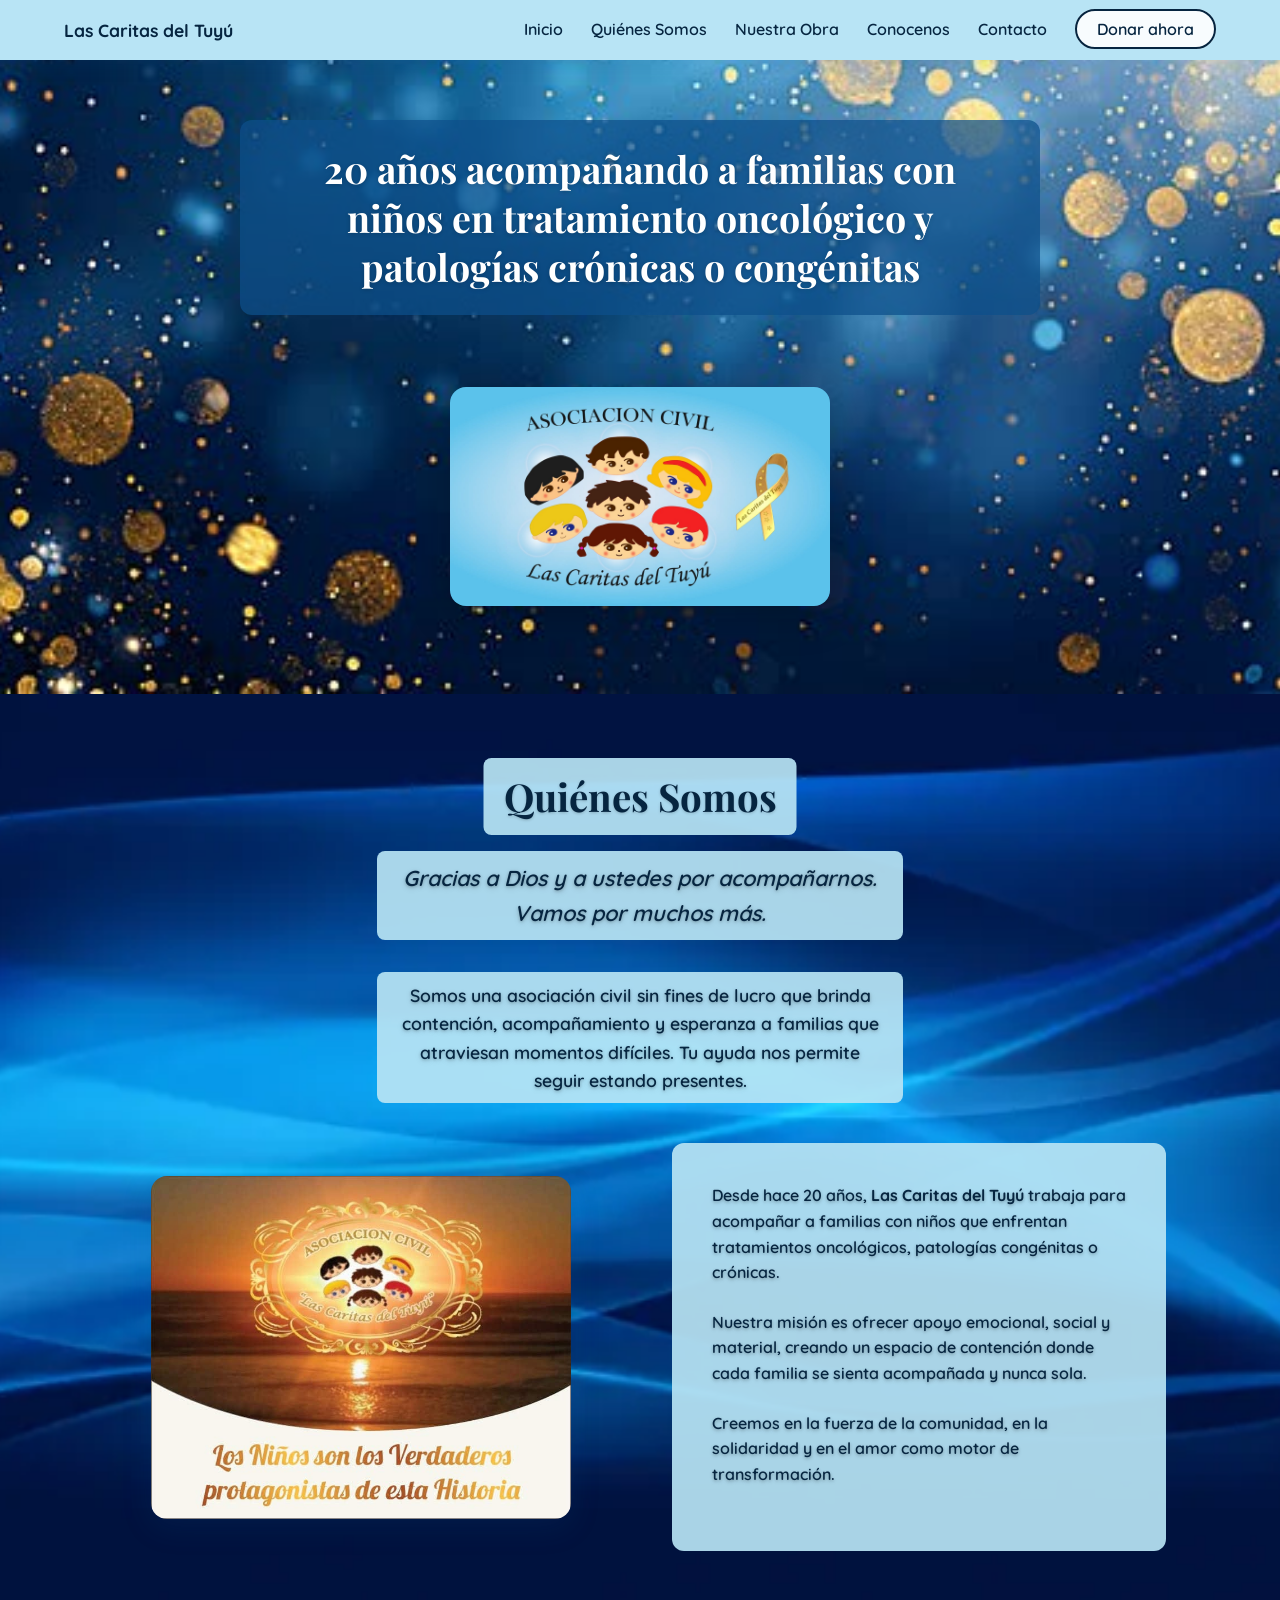
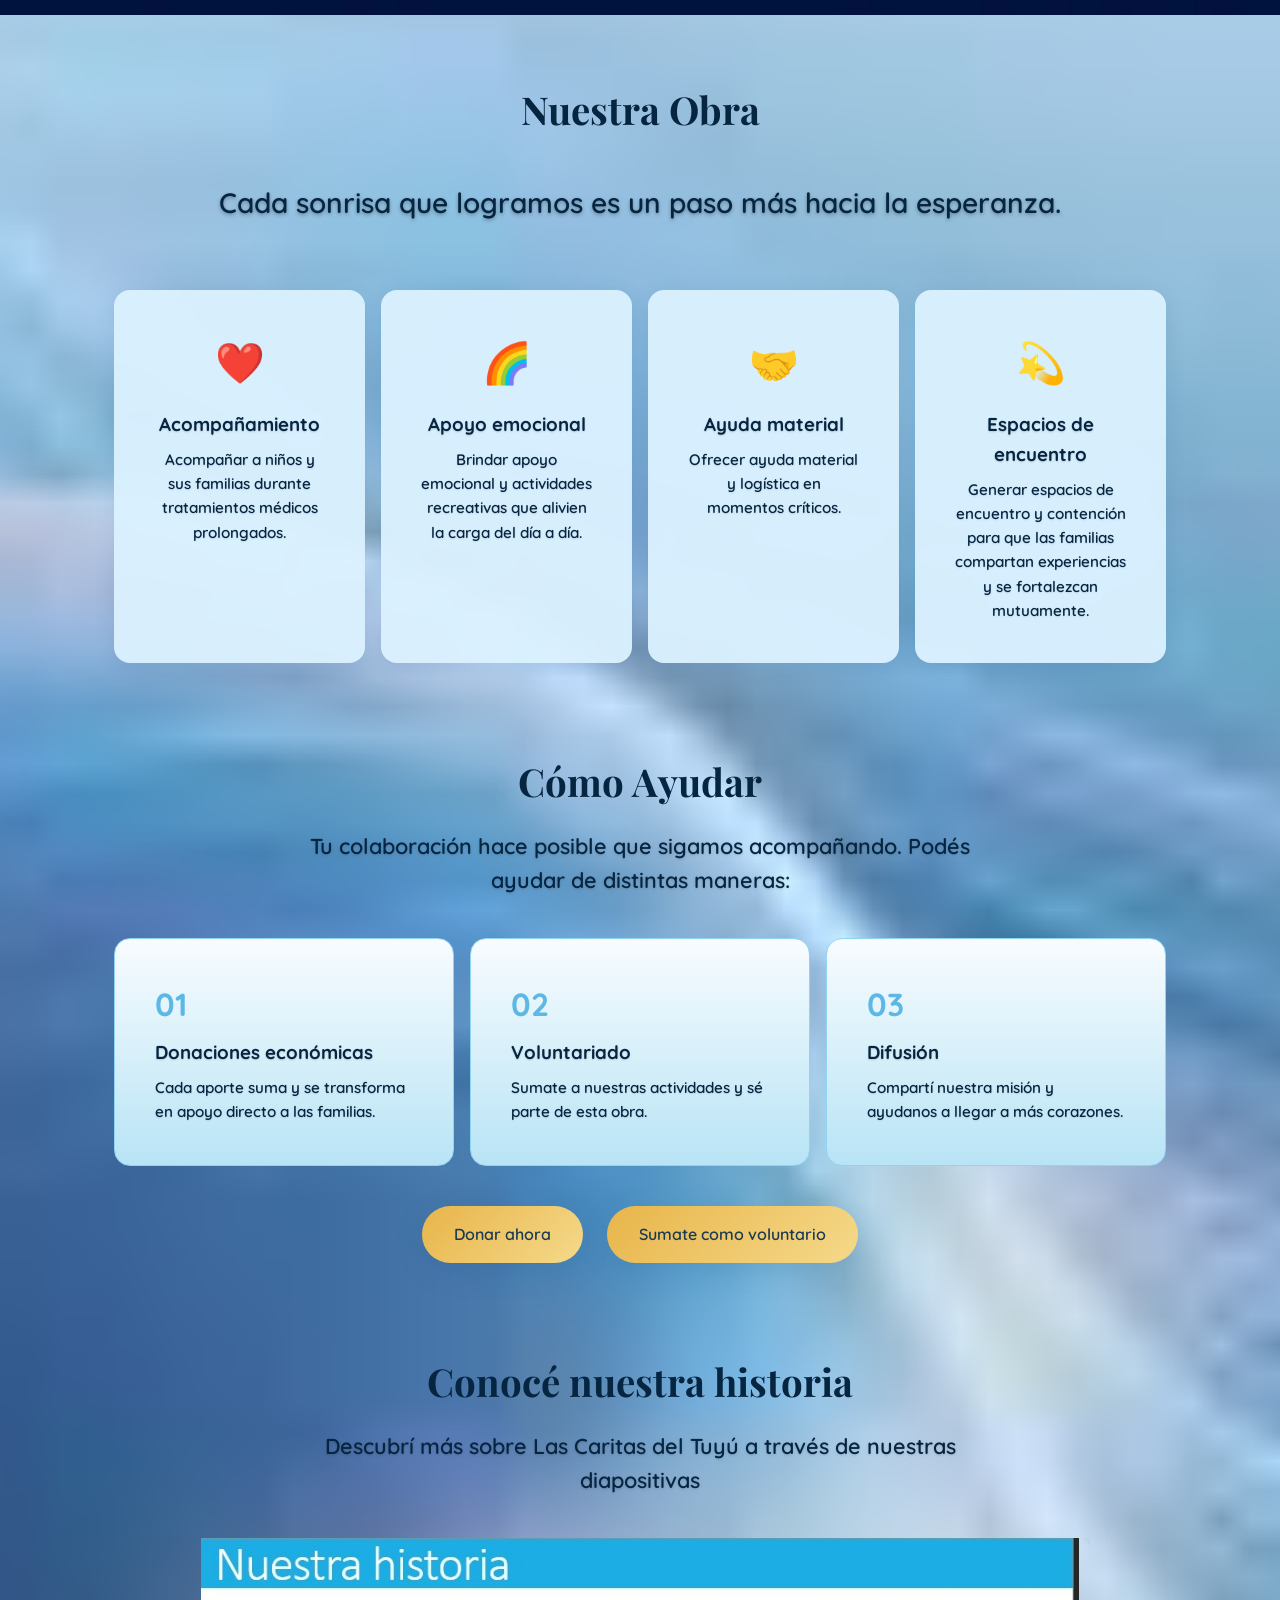
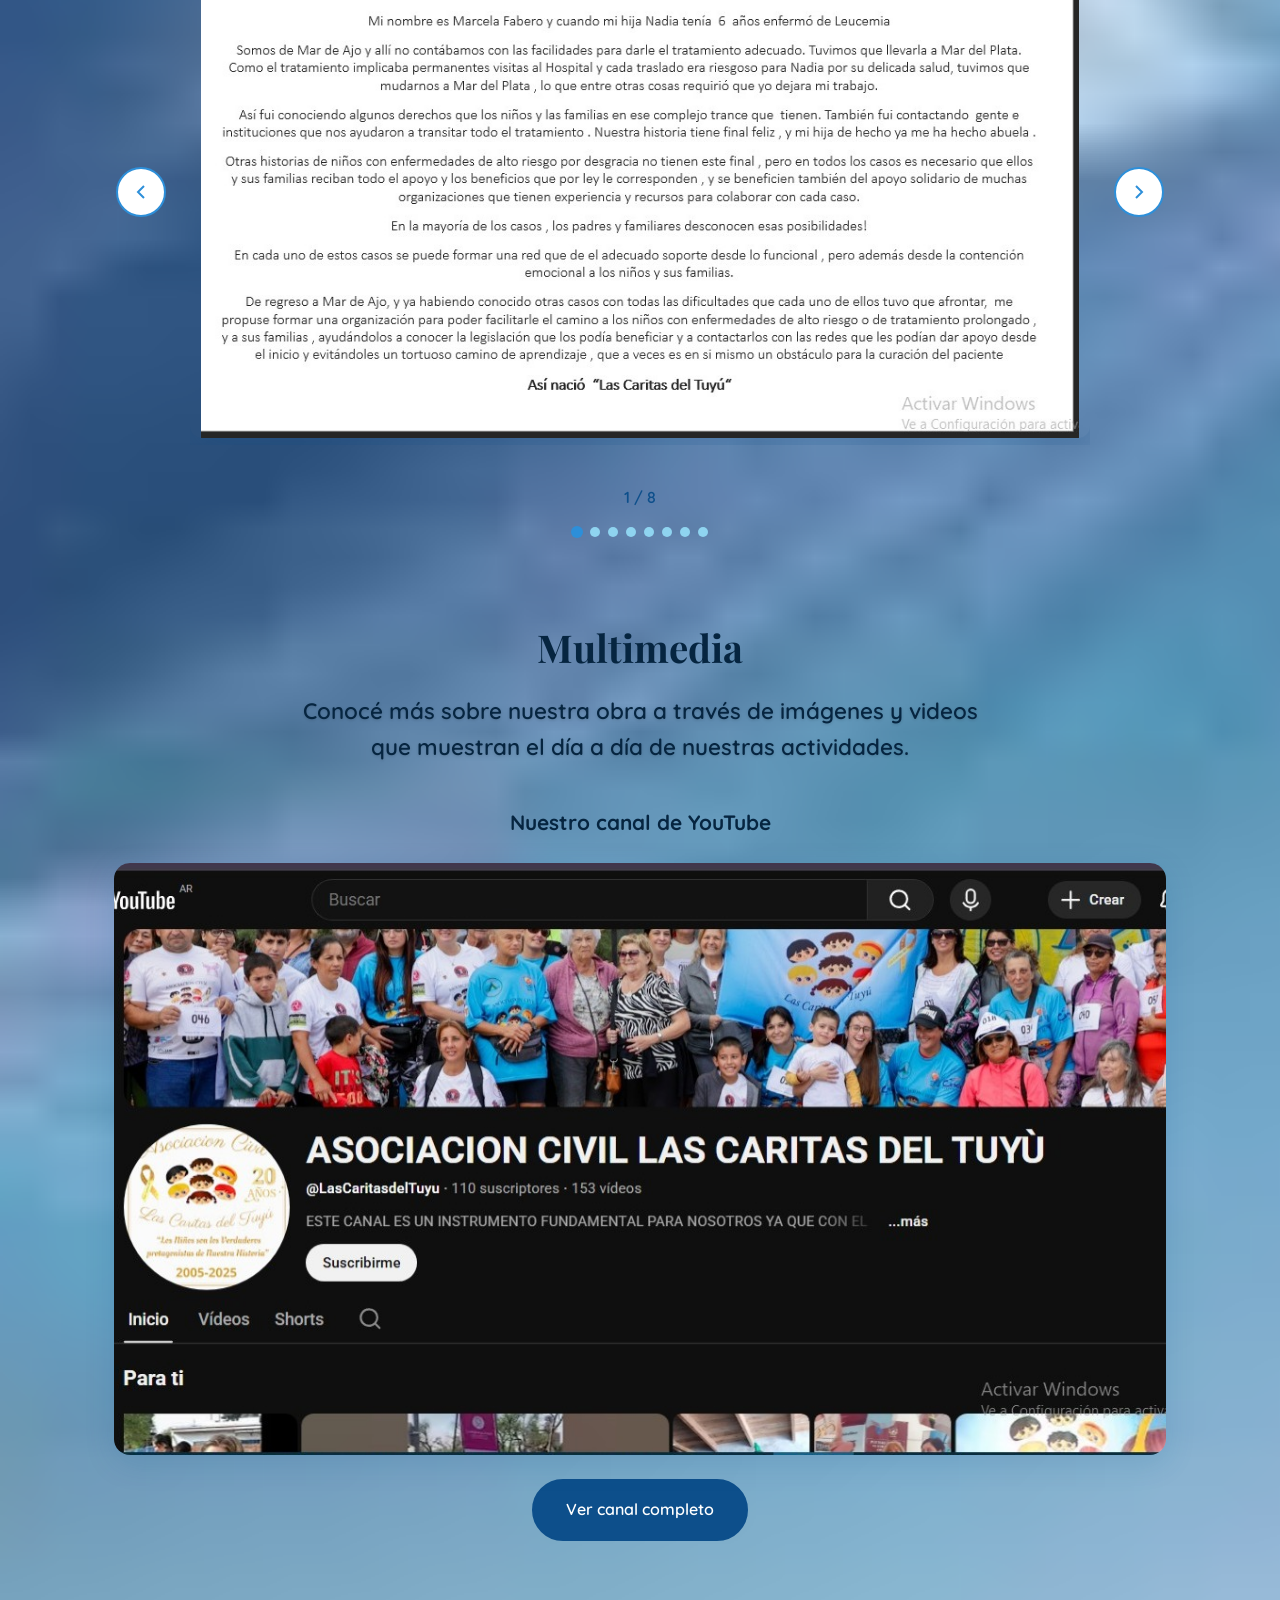
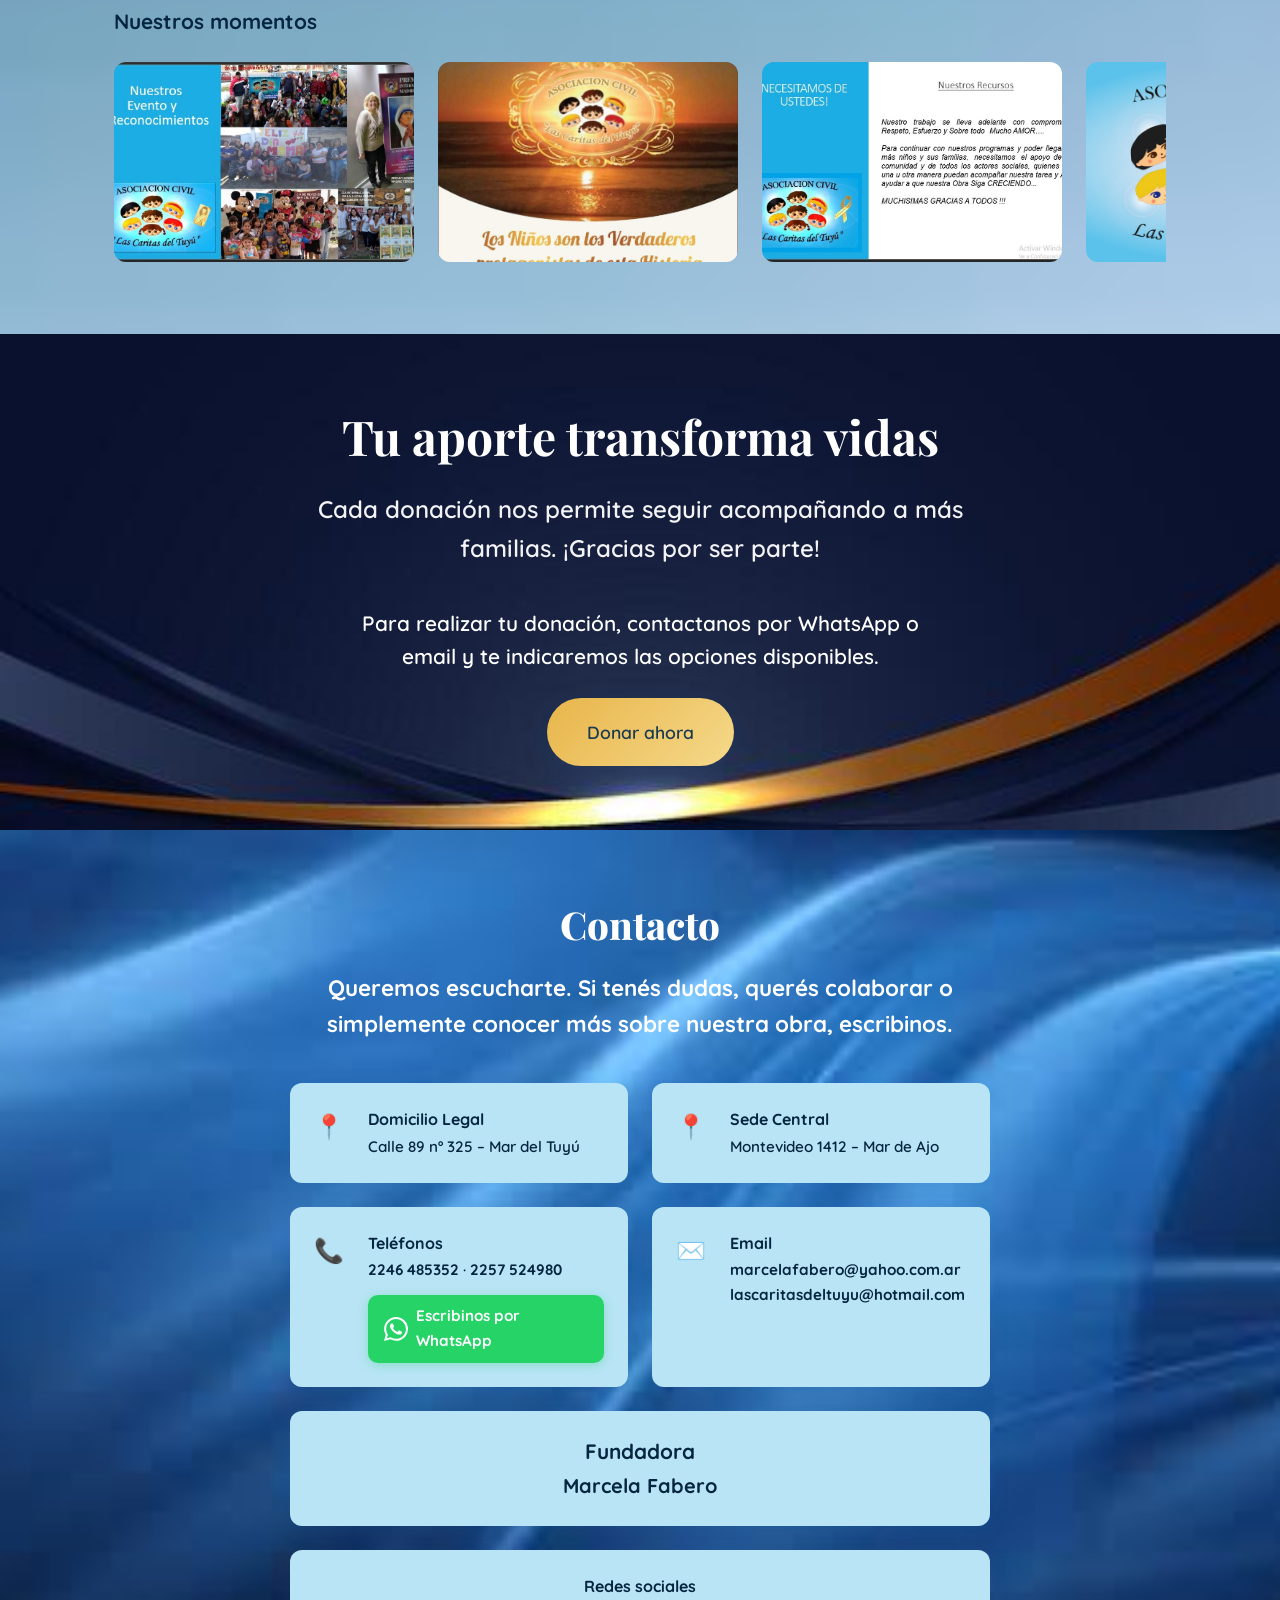
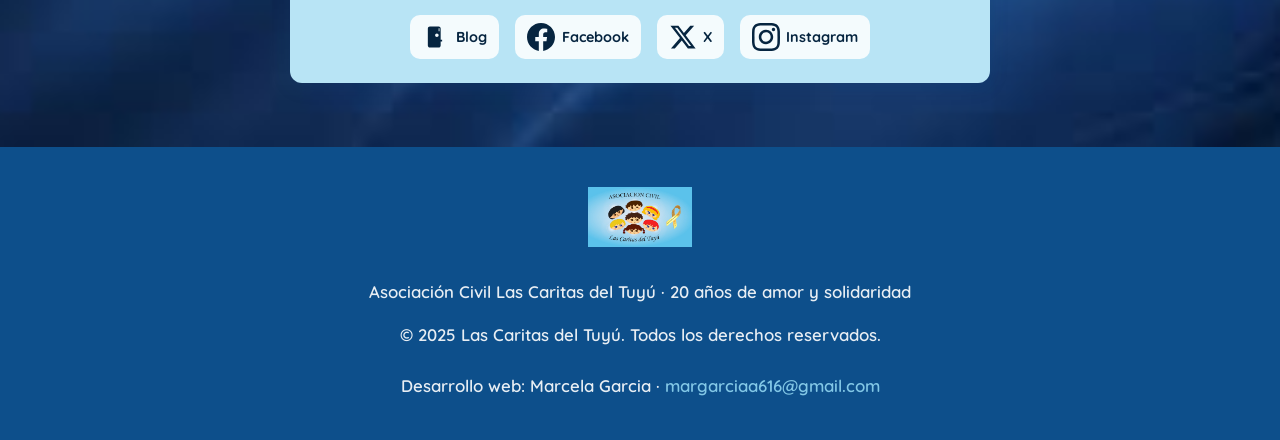
==== index.html @ af11fd2c "Primer commit del proyecto Caritas del Tuyú" ====
<!DOCTYPE html>
<html lang="es">
<head>
  <meta charset="UTF-8">
  <meta name="viewport" content="width=device-width, initial-scale=1.0">
  <meta name="description" content="Las Caritas del Tuyú - 20 años acompañando a familias con niños en tratamiento oncológico y patologías crónicas o congénitas">
  <title>Las Caritas del Tuyú | Asociación Civil</title>
  <link rel="icon" type="image/jpeg" href="imagenes/logooriginal.jpeg">
  <link rel="preconnect" href="https://fonts.googleapis.com">
  <link rel="preconnect" href="https://fonts.gstatic.com" crossorigin>
  <link href="https://fonts.googleapis.com/css2?family=Quicksand:wght@400;500;600;700&family=Playfair+Display:ital,wght@0,400;0,600;1,400&display=swap" rel="stylesheet">
  <link rel="stylesheet" href="css/styles.css">
</head>
<body>
  <!-- Navegación -->
  <nav class="navbar">
    <div class="nav-container">
      <a href="#inicio" class="nav-brand">Las Caritas del Tuyú</a>
      <button class="nav-toggle" aria-label="Menú">
        <span></span>
        <span></span>
        <span></span>
      </button>
      <ul class="nav-menu">
        <li><a href="#inicio">Inicio</a></li>
        <li><a href="#quienes-somos">Quiénes Somos</a></li>
        <li><a href="#nuestra-obra">Nuestra Obra</a></li>
        <li><a href="#diapositivas">Conocenos</a></li>
        <li><a href="#contacto">Contacto</a></li>
        <li><a href="https://wa.me/542246485352" target="_blank" rel="noopener" class="btn-donar-nav">Donar ahora</a></li>
      </ul>
    </div>
  </nav>

  <!-- Hero -->
  <header id="inicio" class="hero">
    <div class="hero-overlay"></div>
    <div class="hero-content">
      <h1>20 años acompañando a familias con niños en tratamiento oncológico y patologías crónicas o congénitas</h1>
      <div class="hero-logo">
        <img src="imagenes/logooriginal.jpeg" alt="Las Caritas del Tuyú">
      </div>
    </div>
  </header>

  <!-- Bloque con fondo22: desde Quiénes Somos hasta el footer -->
  <div class="fondo22-bloque">
  <!-- Quiénes Somos -->
  <section id="quienes-somos" class="section quienes-somos">
    <div class="container">
      <h2 class="section-title">Quiénes Somos</h2>
      <p class="quienes-intro">Gracias a Dios y a ustedes por acompañarnos. Vamos por muchos más.</p>
      <p class="quienes-intro-text">Somos una asociación civil sin fines de lucro que brinda contención, acompañamiento y esperanza a familias que atraviesan momentos difíciles. Tu ayuda nos permite seguir estando presentes.</p>
      <div class="quienes-grid">
        <div class="quienes-image">
          <img src="imagenes/imagenniños.jpeg" alt="Las Caritas del Tuyú - Los niños protagonistas">
        </div>
        <div class="quienes-content">
          <p>Desde hace 20 años, <strong>Las Caritas del Tuyú</strong> trabaja para acompañar a familias con niños que enfrentan tratamientos oncológicos, patologías congénitas o crónicas.</p>
          <p>Nuestra misión es ofrecer apoyo emocional, social y material, creando un espacio de contención donde cada familia se sienta acompañada y nunca sola.</p>
          <p>Creemos en la fuerza de la comunidad, en la solidaridad y en el amor como motor de transformación.</p>
        </div>
      </div>
    </div>
  </section>

  <!-- Nuestra Obra -->
  <section id="nuestra-obra" class="section nuestra-obra">
    <div class="container">
      <h2 class="section-title">Nuestra Obra</h2>
      <p class="obra-cita">Cada sonrisa que logramos es un paso más hacia la esperanza.</p>
      <div class="obra-grid">
        <div class="obra-card">
          <div class="obra-icon">❤️</div>
          <h3>Acompañamiento</h3>
          <p>Acompañar a niños y sus familias durante tratamientos médicos prolongados.</p>
        </div>
        <div class="obra-card">
          <div class="obra-icon">🌈</div>
          <h3>Apoyo emocional</h3>
          <p>Brindar apoyo emocional y actividades recreativas que alivien la carga del día a día.</p>
        </div>
        <div class="obra-card">
          <div class="obra-icon">🤝</div>
          <h3>Ayuda material</h3>
          <p>Ofrecer ayuda material y logística en momentos críticos.</p>
        </div>
        <div class="obra-card">
          <div class="obra-icon">💫</div>
          <h3>Espacios de encuentro</h3>
          <p>Generar espacios de encuentro y contención para que las familias compartan experiencias y se fortalezcan mutuamente.</p>
        </div>
      </div>
    </div>
  </section>

  <!-- Cómo Ayudar -->
  <section id="como-ayudar" class="section como-ayudar">
    <div class="container">
      <h2 class="section-title">Cómo Ayudar</h2>
      <p class="section-intro">Tu colaboración hace posible que sigamos acompañando. Podés ayudar de distintas maneras:</p>
      <div class="ayuda-grid">
        <div class="ayuda-card">
          <span class="ayuda-numero">01</span>
          <h3>Donaciones económicas</h3>
          <p>Cada aporte suma y se transforma en apoyo directo a las familias.</p>
        </div>
        <div class="ayuda-card">
          <span class="ayuda-numero">02</span>
          <h3>Voluntariado</h3>
          <p>Sumate a nuestras actividades y sé parte de esta obra.</p>
        </div>
        <div class="ayuda-card">
          <span class="ayuda-numero">03</span>
          <h3>Difusión</h3>
          <p>Compartí nuestra misión y ayudanos a llegar a más corazones.</p>
        </div>
      </div>
      <div class="ayuda-buttons">
        <a href="https://wa.me/542246485352" target="_blank" rel="noopener" class="btn btn-primary">Donar ahora</a>
        <a href="https://wa.me/542257524980" target="_blank" rel="noopener" class="btn btn-primary">Sumate como voluntario</a>
      </div>
    </div>
  </section>

  <!-- Diapositivas - Visor tipo libro -->
  <section id="diapositivas" class="section diapositivas-section">
    <div class="container">
      <h2 class="section-title">Conocé nuestra historia</h2>
      <p class="section-intro">Descubrí más sobre Las Caritas del Tuyú a través de nuestras diapositivas</p>
      
      <div class="book-viewer">
        <button class="book-nav book-prev" aria-label="Anterior">
          <svg viewBox="0 0 24 24" fill="none" stroke="currentColor" stroke-width="2"><path d="M15 18l-6-6 6-6"/></svg>
        </button>
        
        <div class="book-container">
          <div class="book-pages">
            <div class="book-page active">
              <img src="imagenes/diapositiva1.jpeg" alt="Nuestra historia">
            </div>
            <div class="book-page">
              <img src="imagenes/diapositiva2.jpeg" alt="Quiénes son las Caritas del Tuyú">
            </div>
            <div class="book-page">
              <img src="imagenes/diapositiva3.jpeg" alt="Sobre Nosotros">
            </div>
            <div class="book-page">
              <img src="imagenes/diapositiva4.jpeg" alt="Nuestra Gente">
            </div>
            <div class="book-page">
              <img src="imagenes/diapositiva5.jpeg" alt="Nuestro Anhelo">
            </div>
            <div class="book-page">
              <img src="imagenes/diapositiva6.jpeg" alt="Nuestros Programas">
            </div>
            <div class="book-page">
              <img src="imagenes/diapositiva7.jpeg" alt="Merenderos">
            </div>
            <div class="book-page">
              <img src="imagenes/diapositiva8.jpeg" alt="Red de Organizaciones">
            </div>
          </div>
        </div>
        
        <button class="book-nav book-next" aria-label="Siguiente">
          <svg viewBox="0 0 24 24" fill="none" stroke="currentColor" stroke-width="2"><path d="M9 18l6-6-6-6"/></svg>
        </button>
      </div>
      
      <div class="book-indicators">
        <span class="book-counter"><span id="current-page">1</span> / 8</span>
        <div class="book-dots"></div>
      </div>
    </div>
  </section>

  <!-- Multimedia -->
  <section id="multimedia" class="section multimedia">
    <div class="container">
      <h2 class="section-title">Multimedia</h2>
      <p class="section-intro">Conocé más sobre nuestra obra a través de imágenes y videos que muestran el día a día de nuestras actividades.</p>
      
      <div class="multimedia-content">
        <div class="video-container">
          <h3>Nuestro canal de YouTube</h3>
          <div class="video-wrapper">
            <a href="https://youtube.com/@lascaritasdeltuyu" target="_blank" rel="noopener" class="video-placeholder">
              <img src="imagenes/canalyoutube.jpeg" alt="Canal de YouTube Las Caritas del Tuyú">
            </a>
            <!-- Para embeber un video: descomentá la línea de abajo y reemplazá VIDEO_ID -->
            <!-- <iframe src="https://www.youtube.com/embed/VIDEO_ID" title="Las Caritas del Tuyú" allow="accelerometer; autoplay; clipboard-write; encrypted-media; gyroscope; picture-in-picture" allowfullscreen></iframe> -->
          </div>
          <a href="https://youtube.com/@lascaritasdeltuyu?si=fka-Zsw_SQWxyvNo" target="_blank" rel="noopener" class="btn btn-outline">Ver canal completo</a>
        </div>
        
        <div class="gallery-section">
          <h3>Nuestros momentos</h3>
          <div class="gallery-carousel">
            <div class="gallery-track">
              <div class="gallery-slide"><img src="imagenes/imagenlogros.jpeg" alt="Eventos y reconocimientos"></div>
              <div class="gallery-slide"><img src="imagenes/imagenniños.jpeg" alt="Los niños protagonistas"></div>
              <div class="gallery-slide"><img src="imagenes/recursos.jpeg" alt="Recursos"></div>
              <div class="gallery-slide"><img src="imagenes/logooriginal.jpeg" alt="Logo Las Caritas del Tuyú"></div>
            </div>
          </div>
        </div>
      </div>
    </div>
  </section>

  <!-- Donar -->
  <section id="donar" class="section donar-section">
    <div class="container">
      <h2 class="section-title">Tu aporte transforma vidas</h2>
      <p class="section-intro">Cada donación nos permite seguir acompañando a más familias. ¡Gracias por ser parte!</p>
      <div class="donar-content">
        <p>Para realizar tu donación, contactanos por WhatsApp o email y te indicaremos las opciones disponibles.</p>
        <a href="https://wa.me/542246485352" target="_blank" rel="noopener" class="btn btn-primary btn-large">Donar ahora</a>
      </div>
    </div>
  </section>

  </div>
  <!-- Fin bloque fondo22 -->

  <!-- Contacto -->
  <section id="contacto" class="section contacto">
    <div class="container">
      <h2 class="section-title">Contacto</h2>
      <p class="section-intro">Queremos escucharte. Si tenés dudas, querés colaborar o simplemente conocer más sobre nuestra obra, escribinos.</p>
      
      <div class="contacto-datos">
          <div class="contacto-item">
            <span class="contacto-icon">📍</span>
            <div>
              <strong>Domicilio Legal</strong>
              <p>Calle 89 nº 325 – Mar del Tuyú</p>
            </div>
          </div>
          <div class="contacto-item">
            <span class="contacto-icon">📍</span>
            <div>
              <strong>Sede Central</strong>
              <p>Montevideo 1412 – Mar de Ajo</p>
            </div>
          </div>
          <div class="contacto-item contacto-telefonos">
            <span class="contacto-icon">📞</span>
            <div>
              <strong>Teléfonos</strong>
              <p><a href="tel:+542246485352">2246 485352</a> · <a href="tel:+542257524980">2257 524980</a></p>
              <a href="https://wa.me/542246485352" target="_blank" rel="noopener" class="contacto-whatsapp" aria-label="Escribinos por WhatsApp">
                <svg viewBox="0 0 24 24" width="24" height="24" aria-hidden="true"><path fill="currentColor" d="M17.472 14.382c-.297-.149-1.758-.867-2.03-.967-.273-.099-.471-.148-.67.15-.197.297-.767.966-.94 1.164-.173.199-.347.223-.644.075-.297-.15-1.255-.463-2.39-1.475-.883-.788-1.48-1.761-1.653-2.059-.173-.297-.018-.458.13-.606.134-.133.298-.347.446-.52.149-.174.198-.298.298-.497.099-.198.05-.371-.025-.52-.075-.149-.669-1.612-.916-2.207-.242-.579-.487-.5-.669-.51-.173-.008-.371-.01-.57-.01-.198 0-.52.074-.792.372-.272.297-1.04 1.016-1.04 2.479 0 1.462 1.065 2.875 1.213 3.074.149.198 2.096 3.2 5.077 4.487.709.306 1.262.489 1.694.625.712.227 1.36.195 1.871.118.571-.085 1.758-.719 2.006-1.413.248-.694.248-1.289.173-1.413-.074-.124-.272-.198-.57-.347m-5.421 7.403h.004a9.87 9.87 0 01-5.031-1.378l-.361-.214-3.741.982.998-3.648-.235-.374a9.86 9.86 0 01-1.51-5.26c.001-5.45 4.436-9.884 9.888-9.884 2.64 0 5.122 1.03 6.988 2.898a9.825 9.825 0 012.893 6.994c-.003 5.45-4.437 9.884-9.885 9.884m8.413-18.297A11.815 11.815 0 0012.05 0C5.495 0 .16 5.335.157 11.892c0 2.096.547 4.142 1.588 5.945L.057 24l6.305-1.654a11.882 11.882 0 005.683 1.448h.005c6.554 0 11.89-5.335 11.893-11.893a11.821 11.821 0 00-3.48-8.413z"/></svg>
                <span>Escribinos por WhatsApp</span>
              </a>
            </div>
          </div>
          <div class="contacto-item">
            <span class="contacto-icon">✉️</span>
            <div>
              <strong>Email</strong>
              <p><a href="mailto:marcelafabero@yahoo.com.ar">marcelafabero@yahoo.com.ar</a><br>
              <a href="mailto:lascaritasdeltuyu@hotmail.com">lascaritasdeltuyu@hotmail.com</a></p>
            </div>
          </div>
          <div class="contacto-item contacto-item-fundadora">
            <div>
              <strong>Fundadora</strong>
              <p>Marcela Fabero</p>
            </div>
          </div>
          <div class="contacto-redes">
            <strong>Redes sociales</strong>
            <div class="redes-links">
              <a href="https://lascaritasdeltuyu.blogspot.com" target="_blank" rel="noopener" aria-label="Blog" class="redes-icon" title="Blog">
                <svg viewBox="0 0 24 24" width="28" height="28" aria-hidden="true"><path fill="currentColor" d="M14.25 3H6.75C5.784 3 5 3.784 5 4.75v14.5c0 .966.784 1.75 1.75 1.75h7.5c.966 0 1.75-.784 1.75-1.75V4.75C16 3.784 15.216 3 14.25 3zm0 1.5h.75v2.5h-.75v-2.5zm-1.5 4.5c.828 0 1.5.672 1.5 1.5s-.672 1.5-1.5 1.5-1.5-.672-1.5-1.5.672-1.5 1.5-1.5zm-3 6.75h7.5v-1.5h-7.5v1.5z"/></svg>
                <span>Blog</span>
              </a>
              <a href="https://facebook.com/LasCaritasDtuyu" target="_blank" rel="noopener" aria-label="Facebook" class="redes-icon" title="Facebook">
                <svg viewBox="0 0 24 24" width="28" height="28" aria-hidden="true"><path fill="currentColor" d="M24 12.073c0-6.627-5.373-12-12-12s-12 5.373-12 12c0 5.99 4.388 10.954 10.125 11.854v-8.385H7.078v-3.47h3.047V9.43c0-3.007 1.792-4.669 4.533-4.669 1.312 0 2.686.235 2.686.235v2.953H15.83c-1.491 0-1.956.925-1.956 1.874v2.25h3.328l-.532 3.47h-2.796v8.385C19.612 23.027 24 18.062 24 12.073z"/></svg>
                <span>Facebook</span>
              </a>
              <a href="https://twitter.com/LASCARITASDTUYU" target="_blank" rel="noopener" aria-label="X (Twitter)" class="redes-icon" title="X">
                <svg viewBox="0 0 24 24" width="28" height="28" aria-hidden="true"><path fill="currentColor" d="M18.244 2.25h3.308l-7.227 8.26 8.502 11.24H16.17l-5.214-6.817L4.99 21.75H1.68l7.73-8.835L1.254 2.25H8.08l4.713 6.231zm-1.161 17.52h1.833L7.084 4.126H5.117z"/></svg>
                <span>X</span>
              </a>
              <a href="https://instagram.com/lascaritasdeltuyu" target="_blank" rel="noopener" aria-label="Instagram" class="redes-icon" title="Instagram">
                <svg viewBox="0 0 24 24" width="28" height="28" aria-hidden="true"><path fill="currentColor" d="M12 2.163c3.204 0 3.584.012 4.85.07 3.252.148 4.771 1.691 4.919 4.919.058 1.265.069 1.645.069 4.849 0 3.205-.012 3.584-.069 4.849-.149 3.225-1.664 4.771-4.919 4.919-1.266.058-1.644.07-4.85.07-3.204 0-3.584-.012-4.849-.07-3.26-.149-4.771-1.699-4.919-4.92-.058-1.265-.07-1.644-.07-4.849 0-3.204.013-3.583.07-4.849.149-3.227 1.664-4.771 4.919-4.919 1.266-.057 1.645-.069 4.849-.069zm0-2.163c-3.259 0-3.667.014-4.947.072-4.358.2-6.78 2.618-6.98 6.98-.059 1.281-.073 1.689-.073 4.948 0 3.259.014 3.668.072 4.948.2 4.358 2.618 6.78 6.98 6.98 1.281.058 1.689.072 4.948.072 3.259 0 3.668-.014 4.948-.072 4.354-.2 6.782-2.618 6.979-6.98.059-1.28.073-1.689.073-4.948 0-3.259-.014-3.667-.072-4.947-.196-4.354-2.617-6.78-6.979-6.98-1.281-.059-1.69-.073-4.949-.073zm0 5.838c-3.403 0-6.162 2.759-6.162 6.162s2.759 6.163 6.162 6.163 6.162-2.759 6.162-6.163c0-3.403-2.759-6.162-6.162-6.162zm0 10.162c-2.209 0-4-1.79-4-4 0-2.209 1.791-4 4-4s4 1.791 4 4c0 2.21-1.791 4-4 4zm6.406-11.845c-.796 0-1.441.645-1.441 1.44s.645 1.44 1.441 1.44c.795 0 1.439-.645 1.439-1.44s-.644-1.44-1.439-1.44z"/></svg>
                <span>Instagram</span>
              </a>
            </div>
          </div>
        </div>
    </div>
  </section>

  <!-- Footer -->
  <footer class="footer">
    <div class="container">
      <div class="footer-content">
        <img src="imagenes/logooriginal.jpeg" alt="Las Caritas del Tuyú" class="footer-logo">
        <p>Asociación Civil Las Caritas del Tuyú · 20 años de amor y solidaridad</p>
        <p class="footer-copy">© 2025 Las Caritas del Tuyú. Todos los derechos reservados.</p>
        <p class="footer-dev">Desarrollo web: Marcela Garcia · <a href="mailto:margarciaa616@gmail.com">margarciaa616@gmail.com</a></p>
      </div>
    </div>
  </footer>

  <script src="js/main.js"></script>
</body>
</html>
---- css/styles.css ----
/* ============================================
   Las Caritas del Tuyú - Estilos
   Paleta: Azules y celestes
   ============================================ */

:root {
  /* Paleta principal - Azules y celestes */
  --azul-oscuro: #0d4f8b;
  --azul-medio: #1e6bb8;
  --azul: #2d8fd9;
  --celeste: #5eb8e6;
  --celeste-claro: #8fd4f0;
  --celeste-pastel: #b8e4f5;
  --blanco-roto: #f8fcff;
  --blanco: #ffffff;
  
  /* Acentos */
  --dorado: #e8b54a;
  --dorado-claro: #f5d98a;
  
  /* Textos */
  --texto-oscuro: #1a3a52;
  --texto-medio: #2d5a7b;
  --texto-claro: #5a8aa8;
  
  /* Sombras y bordes */
  --sombra-suave: 0 4px 20px rgba(13, 79, 139, 0.12);
  --sombra-media: 0 8px 30px rgba(13, 79, 139, 0.15);
  --sombra-fuerte: 0 12px 40px rgba(13, 79, 139, 0.2);
  
  /* Espaciado */
  --espacio-xs: 0.5rem;
  --espacio-sm: 1rem;
  --espacio-md: 1.5rem;
  --espacio-lg: 2.5rem;
  --espacio-xl: 4rem;
  
  /* Transiciones */
  --transicion: 0.3s ease;
}

* {
  margin: 0;
  padding: 0;
  box-sizing: border-box;
}

html {
  scroll-behavior: smooth;
}

body {
  font-family: 'Quicksand', sans-serif;
  color: var(--texto-oscuro);
  background: var(--blanco-roto);
  line-height: 1.6;
  overflow-x: hidden;
}

/* ========== Navegación ========== */
.navbar {
  position: fixed;
  top: 0;
  left: 0;
  right: 0;
  z-index: 1000;
  background: var(--celeste-pastel);
  backdrop-filter: blur(10px);
  box-shadow: var(--sombra-suave);
  transition: var(--transicion);
}

.nav-container {
  max-width: 1200px;
  margin: 0 auto;
  padding: var(--espacio-sm) var(--espacio-md);
  display: flex;
  align-items: center;
  justify-content: space-between;
}

.nav-brand {
  font-weight: 700;
  font-size: 1.1rem;
  color: #062540;
  text-decoration: none;
}

.nav-brand:hover {
  color: var(--azul-oscuro);
}

.nav-menu {
  display: flex;
  list-style: none;
  gap: 1.75rem;
  align-items: center;
}

.nav-menu a {
  text-decoration: none;
  color: #062540;
  font-weight: 600;
  transition: var(--transicion);
}

.nav-menu a:hover {
  color: var(--azul-oscuro);
}

.btn-donar-nav {
  background: rgba(255, 255, 255, 0.9);
  color: #062540 !important;
  padding: 0.5rem 1.25rem;
  border-radius: 50px;
  border: 2px solid #062540;
  font-weight: 700;
}

.btn-donar-nav:hover {
  transform: translateY(-2px);
  box-shadow: var(--sombra-media);
  background: #062540;
  color: white !important;
}

.nav-toggle {
  display: none;
  flex-direction: column;
  gap: 5px;
  background: none;
  border: none;
  cursor: pointer;
  padding: 5px;
}

.nav-toggle span {
  width: 25px;
  height: 3px;
  background: #062540;
  border-radius: 2px;
  transition: var(--transicion);
}

/* ========== Hero ========== */
.hero {
  min-height: 65vh;
  display: flex;
  align-items: center;
  justify-content: center;
  position: relative;
  background: url("../imagenes/fondo38.jpg") center center / cover no-repeat;
  background-color: var(--azul-oscuro);
  padding: calc(80px + var(--espacio-lg)) var(--espacio-lg) var(--espacio-lg);
  text-align: center;
  /* Fondo nítido: buena calidad de renderizado */
  -webkit-backface-visibility: hidden;
  backface-visibility: hidden;
}

.hero-overlay {
  display: none;
}

.hero-content {
  position: relative;
  z-index: 1;
  max-width: 800px;
}

.hero h1 {
  font-family: 'Playfair Display', serif;
  font-size: clamp(1.5rem, 3.4vw, 2.35rem);
  color: white;
  margin-bottom: var(--espacio-md);
  line-height: 1.3;
  padding: var(--espacio-md) var(--espacio-lg);
  background: rgba(13, 79, 139, 0.72);
  border-radius: 12px;
  display: inline-block;
  text-shadow: 0 1px 4px rgba(0, 0, 0, 0.2);
}

.hero-logo {
  display: flex;
  justify-content: center;
  align-items: center;
  margin: var(--espacio-md) 0;
  padding: var(--espacio-md);
}

.hero-logo img {
  max-width: 380px;
  height: auto;
  border-radius: 16px;
  box-shadow: 0 8px 40px rgba(0, 0, 0, 0.25);
  animation: logoPulse 3s ease-in-out infinite;
}

@keyframes logoPulse {
  0%, 100% { transform: scale(0.96); }
  50% { transform: scale(1.04); }
}

.hero-subtitle {
  font-size: 1.45rem;
  color: white;
  margin-bottom: var(--espacio-sm);
  font-style: italic;
  text-shadow: 0 1px 3px rgba(0, 0, 0, 0.3);
}

.hero-text {
  color: white;
  margin-bottom: var(--espacio-lg);
  font-size: 1.25rem;
  text-shadow: 0 1px 4px rgba(0, 0, 0, 0.25);
}

/* ========== Botones ========== */
.btn {
  display: inline-block;
  padding: 1rem 2rem;
  border-radius: 50px;
  font-weight: 600;
  text-decoration: none;
  transition: var(--transicion);
  font-family: inherit;
  border: none;
  cursor: pointer;
}

.btn-primary {
  background: linear-gradient(135deg, var(--dorado), var(--dorado-claro));
  color: var(--texto-oscuro);
  box-shadow: var(--sombra-media);
}

.btn-primary:hover {
  transform: translateY(-3px);
  box-shadow: 0 12px 35px rgba(232, 181, 74, 0.4);
}

.btn-secondary {
  background: transparent;
  color: var(--azul);
  border: 2px solid var(--azul);
}

.btn-secondary:hover {
  background: var(--azul);
  color: white;
  transform: translateY(-2px);
}

.btn-outline {
  background: transparent;
  color: var(--azul);
  border: 2px solid var(--celeste);
}

.btn-outline:hover {
  background: var(--celeste);
  color: white;
}

.btn-large {
  padding: 1.25rem 2.5rem;
  font-size: 1.1rem;
}

/* ========== Secciones genéricas ========== */
.section {
  padding: var(--espacio-xl) var(--espacio-md);
}

.container {
  max-width: 1100px;
  margin: 0 auto;
  padding-left: var(--espacio-md);
  padding-right: var(--espacio-md);
}

.section-title {
  font-family: 'Playfair Display', serif;
  font-size: clamp(1.75rem, 3vw, 2.5rem);
  color: var(--azul-oscuro);
  text-align: center;
  margin-bottom: var(--espacio-sm);
}

.section-intro {
  text-align: center;
  color: var(--texto-medio);
  max-width: 700px;
  margin: 0 auto var(--espacio-lg);
}

/* ========== Quiénes Somos ========== */
/* Bloque fondo22: desde Quiénes Somos hasta el footer */
.fondo22-bloque {
  background: url("../imagenes/fondo22.jpg") center center / cover no-repeat;
}

.fondo22-bloque .quienes-somos {
  background: url("../imagenes/fondo29.jpg") center center / cover no-repeat;
}

.fondo22-bloque .nuestra-obra,
.fondo22-bloque .como-ayudar,
.fondo22-bloque .diapositivas-section,
.fondo22-bloque .multimedia {
  background: transparent;
}

.quienes-somos {
  position: relative;
}

.quienes-somos .container {
  position: relative;
  z-index: 1;
}

.quienes-somos .section-title {
  color: #062540;
  font-weight: 700;
  display: inline-block;
  padding: 0.5rem 1.25rem;
  border-radius: 8px;
  background: rgba(184, 228, 245, 0.92);
  margin-left: 50%;
  transform: translateX(-50%);
  text-shadow: 0 1px 3px rgba(0, 0, 0, 0.2);
}

.quienes-intro {
  font-size: 1.35rem;
  font-style: italic;
  font-weight: 600;
  color: #062540;
  text-align: center;
  margin-bottom: var(--espacio-sm);
  text-shadow: 0 1px 3px rgba(0, 0, 0, 0.25), 0 2px 6px rgba(0, 0, 0, 0.15);
}

.quienes-intro-text {
  font-size: 1.1rem;
  font-weight: 600;
  color: #062540;
  text-align: center;
  max-width: 700px;
  margin: 0 auto var(--espacio-lg);
  text-shadow: 0 1px 3px rgba(0, 0, 0, 0.25), 0 2px 6px rgba(0, 0, 0, 0.15);
}

.quienes-somos .quienes-intro {
  display: inline-block;
  padding: 0.6rem 1.25rem;
  border-radius: 8px;
  background: rgba(184, 228, 245, 0.92);
  margin-left: 50%;
  transform: translateX(-50%);
  margin-bottom: var(--espacio-sm);
}

.quienes-somos .quienes-intro-text {
  display: inline-block;
  padding: 0.6rem 1.25rem;
  border-radius: 8px;
  background: rgba(184, 228, 245, 0.92);
  margin: var(--espacio-sm) auto var(--espacio-lg);
  margin-left: 50%;
  transform: translateX(-50%);
  max-width: 90%;
}

.quienes-somos .quienes-content {
  padding: var(--espacio-lg);
  border-radius: 12px;
  background: rgba(184, 228, 245, 0.92);
}

.quienes-somos .quienes-content p {
  color: #062540;
  font-weight: 600;
  text-shadow: 0 1px 3px rgba(0, 0, 0, 0.2), 0 2px 4px rgba(0, 0, 0, 0.15);
}

.quienes-grid {
  display: grid;
  grid-template-columns: 1fr 1fr;
  gap: var(--espacio-xl);
  align-items: center;
}

.quienes-image {
  display: flex;
  justify-content: center;
  align-items: center;
}

.quienes-image img {
  max-width: 85%;
  width: auto;
  height: auto;
  max-height: 380px;
  object-fit: contain;
  border-radius: 16px;
  box-shadow: var(--sombra-media);
  display: block;
}

.quienes-content p {
  margin-bottom: var(--espacio-md);
  color: var(--texto-medio);
}

/* ========== Nuestra Obra ========== */
.nuestra-obra .section-title {
  color: #062540;
  font-weight: 700;
}

.nuestra-obra {
  background: linear-gradient(180deg, var(--celeste-pastel) 0%, white 100%);
  padding-bottom: var(--espacio-md);
}

.obra-grid {
  display: grid;
  grid-template-columns: repeat(auto-fit, minmax(220px, 1fr));
  gap: var(--espacio-sm);
  margin-bottom: var(--espacio-lg);
}

.obra-card {
  background: rgba(220, 242, 255, 0.95);
  padding: var(--espacio-lg);
  border-radius: 16px;
  text-align: center;
  box-shadow: var(--sombra-suave);
  transition: var(--transicion);
}

.obra-card:hover {
  transform: translateY(-5px);
  box-shadow: var(--sombra-fuerte);
}

.obra-icon {
  font-size: 2.5rem;
  margin-bottom: var(--espacio-sm);
}

.obra-card h3 {
  color: #062540;
  font-weight: 700;
  margin-bottom: var(--espacio-xs);
  text-shadow: 0 1px 2px rgba(0, 0, 0, 0.15);
}

.obra-card p {
  color: #062540;
  font-size: 0.95rem;
  font-weight: 600;
  text-shadow: 0 1px 2px rgba(0, 0, 0, 0.1);
}

.obra-cita {
  text-align: center;
  font-family: 'Quicksand', sans-serif;
  font-size: 1.75rem;
  font-weight: 600;
  color: #062540;
  padding: var(--espacio-md) var(--espacio-lg);
  margin-bottom: var(--espacio-lg);
  text-shadow: 0 2px 4px rgba(0, 0, 0, 0.2), 0 1px 3px rgba(0, 0, 0, 0.15);
  animation: obraCitaBrillo 4s ease-in-out infinite;
}

@keyframes obraCitaBrillo {
  0%, 100% { opacity: 1; text-shadow: 0 2px 4px rgba(0, 0, 0, 0.2), 0 1px 3px rgba(0, 0, 0, 0.15); }
  50% { opacity: 0.95; text-shadow: 0 3px 8px rgba(0, 0, 0, 0.25), 0 0 20px rgba(30, 107, 184, 0.2); }
}

/* ========== Cómo Ayudar ========== */
.como-ayudar .section-title {
  color: #062540;
  font-weight: 700;
}

.como-ayudar .section-intro {
  font-size: 1.35rem;
  font-weight: 600;
  color: #062540;
  text-shadow: 0 1px 3px rgba(0, 0, 0, 0.15);
}

.como-ayudar {
  background: white;
  padding-top: var(--espacio-md);
}

.ayuda-grid {
  display: grid;
  grid-template-columns: repeat(3, 1fr);
  gap: var(--espacio-sm);
  margin-bottom: var(--espacio-lg);
}

.ayuda-card {
  padding: var(--espacio-lg);
  border-radius: 16px;
  background: linear-gradient(180deg, var(--blanco-roto), var(--celeste-pastel));
  border: 1px solid var(--celeste-claro);
  transition: var(--transicion);
}

.ayuda-card:hover {
  transform: translateY(-3px);
  border-color: var(--celeste);
}

.ayuda-numero {
  display: block;
  font-size: 2rem;
  font-weight: 700;
  color: var(--celeste);
  margin-bottom: var(--espacio-xs);
}

.ayuda-card h3 {
  color: #062540;
  font-weight: 700;
  margin-bottom: var(--espacio-xs);
  text-shadow: 0 1px 2px rgba(0, 0, 0, 0.15);
}

.ayuda-card p {
  color: #062540;
  font-size: 0.95rem;
  font-weight: 600;
  text-shadow: 0 1px 2px rgba(0, 0, 0, 0.1);
}

.ayuda-buttons {
  display: flex;
  gap: var(--espacio-md);
  justify-content: center;
  flex-wrap: wrap;
}

/* ========== Diapositivas - Visor tipo libro ========== */
.diapositivas-section .section-title {
  color: #062540;
  font-weight: 700;
}

.diapositivas-section .section-intro {
  font-size: 1.35rem;
  font-weight: 600;
  color: #062540;
  text-shadow: 0 1px 3px rgba(0, 0, 0, 0.15);
}

.diapositivas-section {
  background: linear-gradient(180deg, white 0%, var(--celeste-pastel) 50%, white 100%);
  padding-top: var(--espacio-md);
}

.book-viewer {
  display: flex;
  align-items: center;
  justify-content: center;
  gap: var(--espacio-md);
  margin: var(--espacio-lg) 0;
  min-height: 450px;
}

.book-nav {
  width: 50px;
  height: 50px;
  border-radius: 50%;
  border: 2px solid var(--azul);
  background: white;
  color: var(--azul);
  cursor: pointer;
  display: flex;
  align-items: center;
  justify-content: center;
  transition: var(--transicion);
  flex-shrink: 0;
}

.book-nav:hover {
  background: var(--azul);
  color: white;
  transform: scale(1.05);
}

.book-nav svg {
  width: 24px;
  height: 24px;
}

.book-container {
  flex: 1;
  max-width: 900px;
  overflow: hidden;
}

.book-pages {
  position: relative;
  width: 100%;
}

.book-page {
  display: none;
  animation: slideIn 0.5s ease;
}

.book-page.active {
  display: block;
}

@keyframes slideIn {
  from {
    opacity: 0;
    transform: translateX(30px);
  }
  to {
    opacity: 1;
    transform: translateX(0);
  }
}

.book-page img {
  width: 100%;
  height: auto;
  max-height: 500px;
  object-fit: contain;
  border-radius: 12px;
  box-shadow: var(--sombra-fuerte);
}

.book-indicators {
  display: flex;
  flex-direction: column;
  align-items: center;
  gap: var(--espacio-sm);
}

.book-counter {
  font-weight: 600;
  color: var(--azul-oscuro);
}

.book-dots {
  display: flex;
  gap: 8px;
}

.book-dot {
  width: 10px;
  height: 10px;
  border-radius: 50%;
  background: var(--celeste-claro);
  cursor: pointer;
  transition: var(--transicion);
}

.book-dot.active {
  background: var(--azul);
  transform: scale(1.2);
}

/* ========== Multimedia ========== */
.multimedia .section-title {
  color: #062540;
  font-weight: 700;
}

.multimedia .section-intro {
  font-size: 1.4rem;
  font-weight: 600;
  color: #062540;
  text-shadow: 0 1px 3px rgba(0, 0, 0, 0.15);
}

.multimedia {
  background: white;
  padding-top: var(--espacio-sm);
}

.multimedia-content {
  display: flex;
  flex-direction: column;
  gap: var(--espacio-xl);
}

.video-container h3,
.gallery-section h3 {
  color: #062540;
  font-size: 1.3rem;
  font-weight: 700;
  margin-bottom: var(--espacio-md);
}

.video-wrapper {
  position: relative;
  padding-bottom: 56.25%;
  height: 0;
  overflow: hidden;
  border-radius: 16px;
  box-shadow: var(--sombra-media);
}

.video-wrapper iframe,
.video-placeholder {
  position: absolute;
  top: 0;
  left: 0;
  width: 100%;
  height: 100%;
}

.video-placeholder {
  display: block;
  text-decoration: none;
  overflow: hidden;
  background: var(--celeste-pastel);
}

.video-placeholder img {
  width: 100%;
  height: 100%;
  object-fit: cover;
  display: block;
  transition: var(--transicion);
}

.video-placeholder:hover img {
  transform: scale(1.03);
}

.video-container {
  text-align: center;
}

.video-container .btn {
  margin-top: var(--espacio-md);
}

.video-container .btn-outline {
  background: var(--azul-oscuro);
  color: white;
  border: 2px solid var(--azul-oscuro);
}

.video-container .btn-outline:hover {
  background: var(--azul-oscuro);
  color: white;
  border-color: var(--azul-oscuro);
}

.gallery-carousel {
  overflow: hidden;
}

.gallery-track {
  display: flex;
  gap: var(--espacio-md);
  animation: scrollGallery 20s linear infinite;
}

.gallery-slide {
  flex-shrink: 0;
  width: 300px;
}

.gallery-slide img {
  width: 100%;
  height: 200px;
  object-fit: cover;
  border-radius: 12px;
}

@keyframes scrollGallery {
  0% { transform: translateX(0); }
  100% { transform: translateX(-50%); }
}

/* ========== Donar ========== */
.donar-section {
  position: relative;
  background: url("../imagenes/fondo39.jpg") center center / cover no-repeat;
  color: white;
}

.donar-section .section-title,
.donar-section .section-intro {
  color: white;
}

.donar-section .section-title {
  font-size: clamp(2rem, 4.5vw, 3rem);
  font-weight: 700;
}

.donar-section .section-intro {
  font-size: clamp(1.2rem, 2.5vw, 1.5rem);
  opacity: 0.95;
  font-weight: 600;
}

.donar-content {
  text-align: center;
  max-width: 600px;
  margin: 0 auto;
}

.donar-content p {
  margin-bottom: var(--espacio-md);
  font-size: clamp(1.1rem, 2vw, 1.3rem);
  font-weight: 600;
}

.donar-note {
  margin-top: var(--espacio-md);
  font-size: clamp(1rem, 1.8vw, 1.15rem);
  opacity: 0.95;
  font-weight: 600;
}

.donar-note a {
  color: white;
  text-decoration: underline;
}

/* ========== Contacto ========== */
.contacto {
  background: url("../imagenes/fondo50.jpg") center center / cover no-repeat;
  background-color: var(--azul-oscuro);
}

.contacto .section-title {
  color: white;
  font-weight: 800;
}

.contacto .section-intro {
  color: white;
  font-size: clamp(1.15rem, 2.2vw, 1.4rem);
  font-weight: 700;
}

.contacto-datos {
  display: grid;
  grid-template-columns: repeat(2, 1fr);
  gap: var(--espacio-md);
  max-width: 700px;
  margin: 0 auto;
}

.contacto-item {
  display: flex;
  gap: var(--espacio-md);
  padding: var(--espacio-md);
  background: var(--celeste-pastel);
  border-radius: 12px;
  box-shadow: var(--sombra-suave);
}

.contacto-icon {
  font-size: 1.5rem;
  flex-shrink: 0;
}

.contacto-item strong {
  display: block;
  color: #062540;
  margin-bottom: 2px;
  font-weight: 700;
}

.contacto-item p {
  color: #062540;
  font-size: 0.95rem;
  font-weight: 600;
}

.contacto-item a {
  color: #062540;
  text-decoration: none;
  font-weight: 700;
}

.contacto-item a:hover {
  text-decoration: underline;
}

.contacto-item-fundadora {
  grid-column: 1 / -1;
  justify-content: center;
  text-align: center;
}

.contacto-item-fundadora strong {
  font-size: 1.3rem;
}

.contacto-item-fundadora p {
  font-size: 1.25rem;
  font-weight: 700;
}

.contacto-telefonos .contacto-whatsapp {
  display: inline-flex;
  align-items: center;
  gap: 0.5rem;
  margin-top: 0.75rem;
  padding: 0.6rem 1rem;
  background: #25D366;
  color: white;
  text-decoration: none;
  border-radius: 10px;
  font-weight: 700;
  font-size: 0.95rem;
  transition: var(--transicion);
  box-shadow: 0 2px 10px rgba(37, 211, 102, 0.35);
}

.contacto-telefonos .contacto-whatsapp:hover {
  background: #20bd5a;
  color: white;
  transform: translateY(-2px);
  box-shadow: 0 4px 14px rgba(37, 211, 102, 0.45);
}

.contacto-telefonos .contacto-whatsapp svg {
  flex-shrink: 0;
}

.contacto-redes {
  grid-column: 1 / -1;
  padding: var(--espacio-md);
  background: var(--celeste-pastel);
  border-radius: 12px;
  box-shadow: var(--sombra-suave);
  text-align: center;
}

.contacto-redes strong {
  display: block;
  margin-bottom: var(--espacio-sm);
  color: #062540;
  font-weight: 700;
}

.contacto-redes .redes-links {
  display: flex;
  flex-wrap: wrap;
  gap: var(--espacio-sm);
  justify-content: center;
}

.redes-links {
  display: flex;
  flex-wrap: wrap;
  gap: var(--espacio-sm);
}

.contacto .redes-links a.redes-icon {
  display: inline-flex;
  align-items: center;
  justify-content: center;
  gap: 0.4rem;
  padding: 0.5rem 0.75rem;
  background: rgba(255, 255, 255, 0.85);
  color: #062540;
  text-decoration: none;
  border-radius: 10px;
  font-weight: 700;
  font-size: 0.9rem;
  transition: var(--transicion);
}

.contacto .redes-links a.redes-icon svg {
  flex-shrink: 0;
  display: block;
}

.contacto .redes-links a.redes-icon:hover {
  background: #062540;
  color: white;
}

/* ========== Footer ========== */
.footer {
  background: var(--azul-oscuro);
  color: white;
  padding: var(--espacio-lg);
  text-align: center;
}

.footer-logo {
  height: 60px;
  width: auto;
  margin-bottom: var(--espacio-md);
}

.footer-content p {
  opacity: 0.9;
  font-size: 1.05rem;
  font-weight: 600;
}

.footer-copy {
  margin-top: var(--espacio-sm);
  font-size: 1rem;
  font-weight: 600;
  opacity: 0.85;
}

.footer-dev {
  margin-top: var(--espacio-md);
  font-size: 0.98rem;
  font-weight: 600;
  opacity: 0.9;
}

.footer-dev a {
  color: var(--celeste-claro);
  text-decoration: none;
}

.footer-dev a:hover {
  text-decoration: underline;
  color: white;
}

/* ========== Responsive ========== */
/* Nav en menú hamburguesa desde 992px para que no se superponga "Donar ahora" */
@media (max-width: 992px) {
  .navbar {
    min-height: 56px;
  }

  .nav-container {
    padding: 0.6rem 1rem;
    min-height: 56px;
  }

  .nav-brand {
    font-size: 0.95rem;
    max-width: 65%;
    line-height: 1.3;
  }

  .nav-menu {
    position: fixed;
    top: 56px;
    left: -100%;
    flex-direction: column;
    align-items: stretch;
    background: var(--celeste-pastel);
    width: 100%;
    max-height: calc(100vh - 56px);
    overflow-y: auto;
    padding: 0.75rem 0;
    box-shadow: 0 10px 30px rgba(6, 37, 64, 0.2);
    transition: left 0.3s ease;
    -webkit-overflow-scrolling: touch;
  }

  .nav-menu.active {
    left: 0;
  }

  .nav-menu li {
    list-style: none;
    margin: 0;
    border-bottom: 1px solid rgba(6, 37, 64, 0.08);
  }

  .nav-menu li:last-child {
    border-bottom: none;
    padding: 0.75rem 1rem 0;
  }

  .nav-menu a {
    display: flex;
    align-items: center;
    padding: 1rem 1.25rem;
    font-size: 1rem;
    min-height: 48px;
  }

  .nav-menu .btn-donar-nav {
    justify-content: center;
    margin: 0 1rem;
    padding: 1rem 1.25rem;
    font-size: 1rem;
  }

  .nav-toggle {
    display: flex;
    align-items: center;
    justify-content: center;
    min-width: 44px;
    min-height: 44px;
    padding: 10px;
  }

  .hero {
    padding-top: calc(56px + var(--espacio-md));
  }
}

@media (max-width: 768px) {
  .section {
    padding: var(--espacio-lg) var(--espacio-sm);
  }

  .container {
    padding-left: var(--espacio-sm);
    padding-right: var(--espacio-sm);
    width: 100%;
    max-width: 100%;
  }

  .section-title {
    text-align: center;
    display: block;
  }

  .section-intro {
    text-align: center;
    margin-left: auto;
    margin-right: auto;
  }

  .quienes-somos {
    padding: var(--espacio-lg) var(--espacio-sm);
  }

  .quienes-somos .section-title {
    font-size: 1.4rem;
    padding: 0.5rem 1rem;
    max-width: 95%;
    text-align: center;
  }

  .quienes-somos .quienes-intro {
    display: block;
    margin-left: 0;
    transform: none;
    font-size: 1.15rem;
    padding: 0.6rem 1rem;
    max-width: 100%;
    text-align: center;
  }

  .quienes-somos .quienes-intro-text {
    display: block;
    margin-left: 0;
    transform: none;
    font-size: 1rem;
    padding: 0.6rem 1rem;
    max-width: 100%;
    text-align: center;
  }

  .quienes-grid {
    grid-template-columns: 1fr;
    gap: var(--espacio-md);
  }

  .quienes-image {
    order: -1;
  }

  .quienes-image img {
    max-width: 100%;
    max-height: 280px;
  }

  .quienes-somos .quienes-content {
    padding: var(--espacio-md);
  }

  .quienes-somos .quienes-content p {
    font-size: 0.95rem;
    margin-bottom: var(--espacio-sm);
  }

  .ayuda-grid {
    grid-template-columns: 1fr;
  }

  .contacto {
    padding: var(--espacio-lg) var(--espacio-sm);
    text-align: center;
  }

  .contacto .container {
    padding-left: var(--espacio-sm);
    padding-right: var(--espacio-sm);
  }

  .contacto .section-title {
    font-size: 1.6rem;
    display: block;
    margin-left: 0;
    margin-right: 0;
    text-align: center;
  }

  .contacto .section-intro {
    font-size: 1.05rem;
    max-width: 100%;
    text-align: center;
    margin-left: auto;
    margin-right: auto;
    padding: 0 var(--espacio-xs);
  }

  .contacto-datos {
    grid-template-columns: 1fr;
    max-width: 100%;
    margin-left: auto;
    margin-right: auto;
    padding: 0;
  }

  .contacto-item {
    width: 100%;
    padding: var(--espacio-md);
    text-align: left;
  }

  .contacto-item-fundadora {
    text-align: center;
  }

  .contacto-telefonos .contacto-whatsapp {
    display: inline-flex;
    width: auto;
    margin-top: 0.5rem;
  }

  .contacto-redes {
    padding: var(--espacio-md);
    text-align: center;
  }

  .contacto-redes .redes-links {
    justify-content: center;
  }

  .contacto .redes-links a.redes-icon {
    font-size: 0.85rem;
    padding: 0.5rem 0.65rem;
  }

  .book-viewer {
    flex-direction: column;
  }

  .book-nav {
    order: 2;
  }

  .book-prev {
    order: 1;
  }

  .book-next {
    order: 3;
  }
}
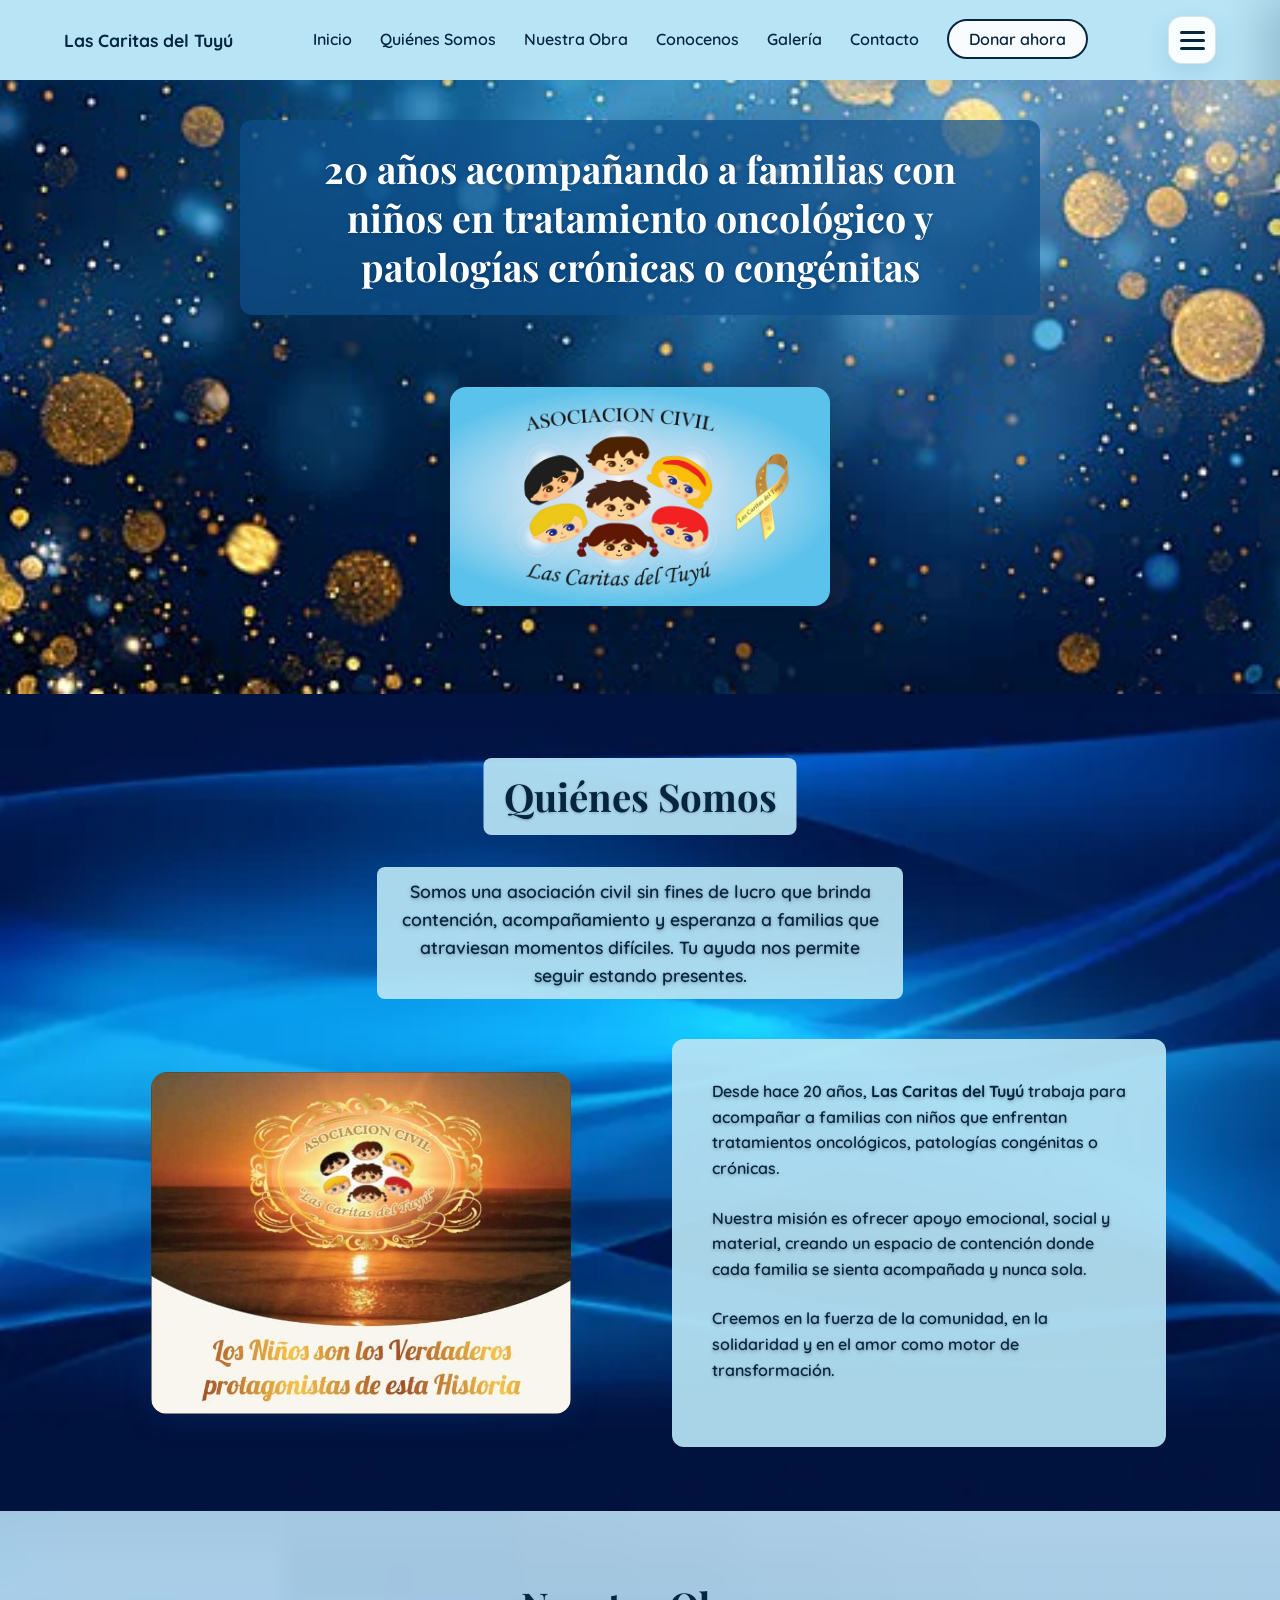
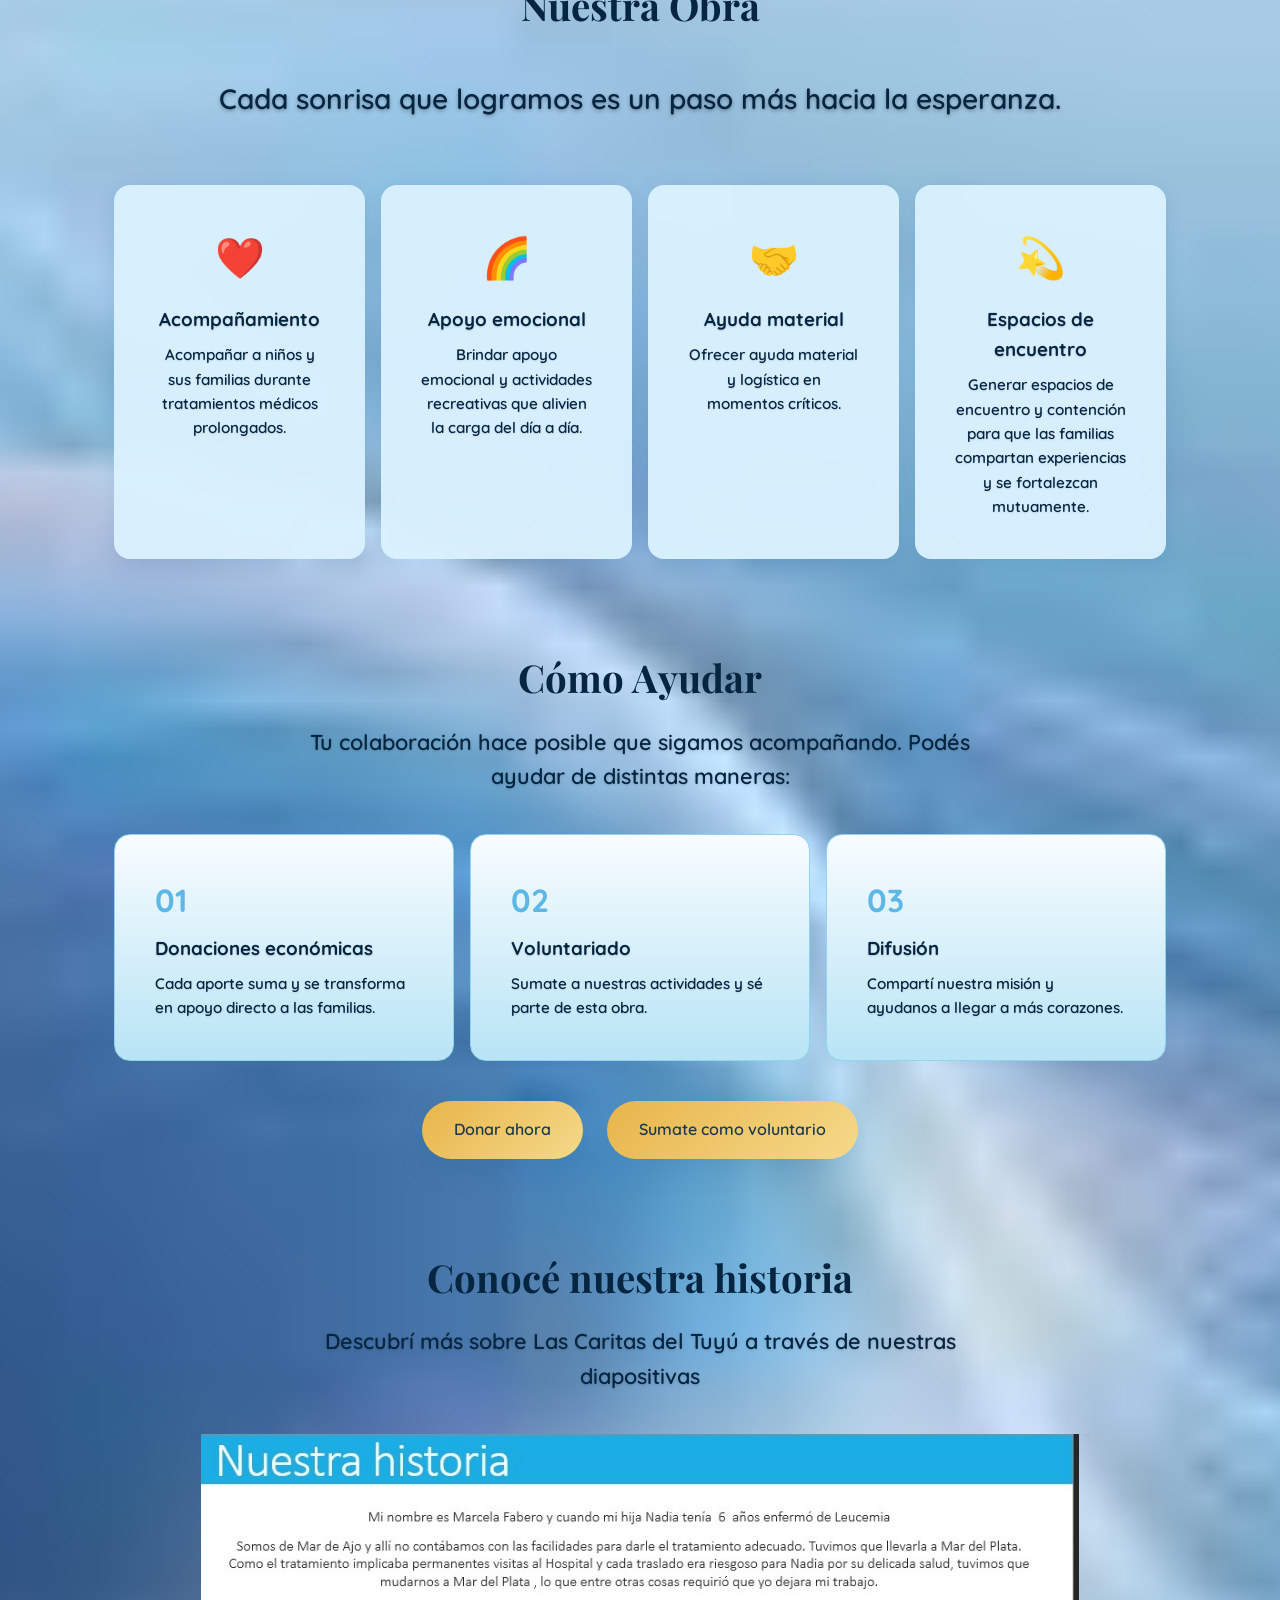
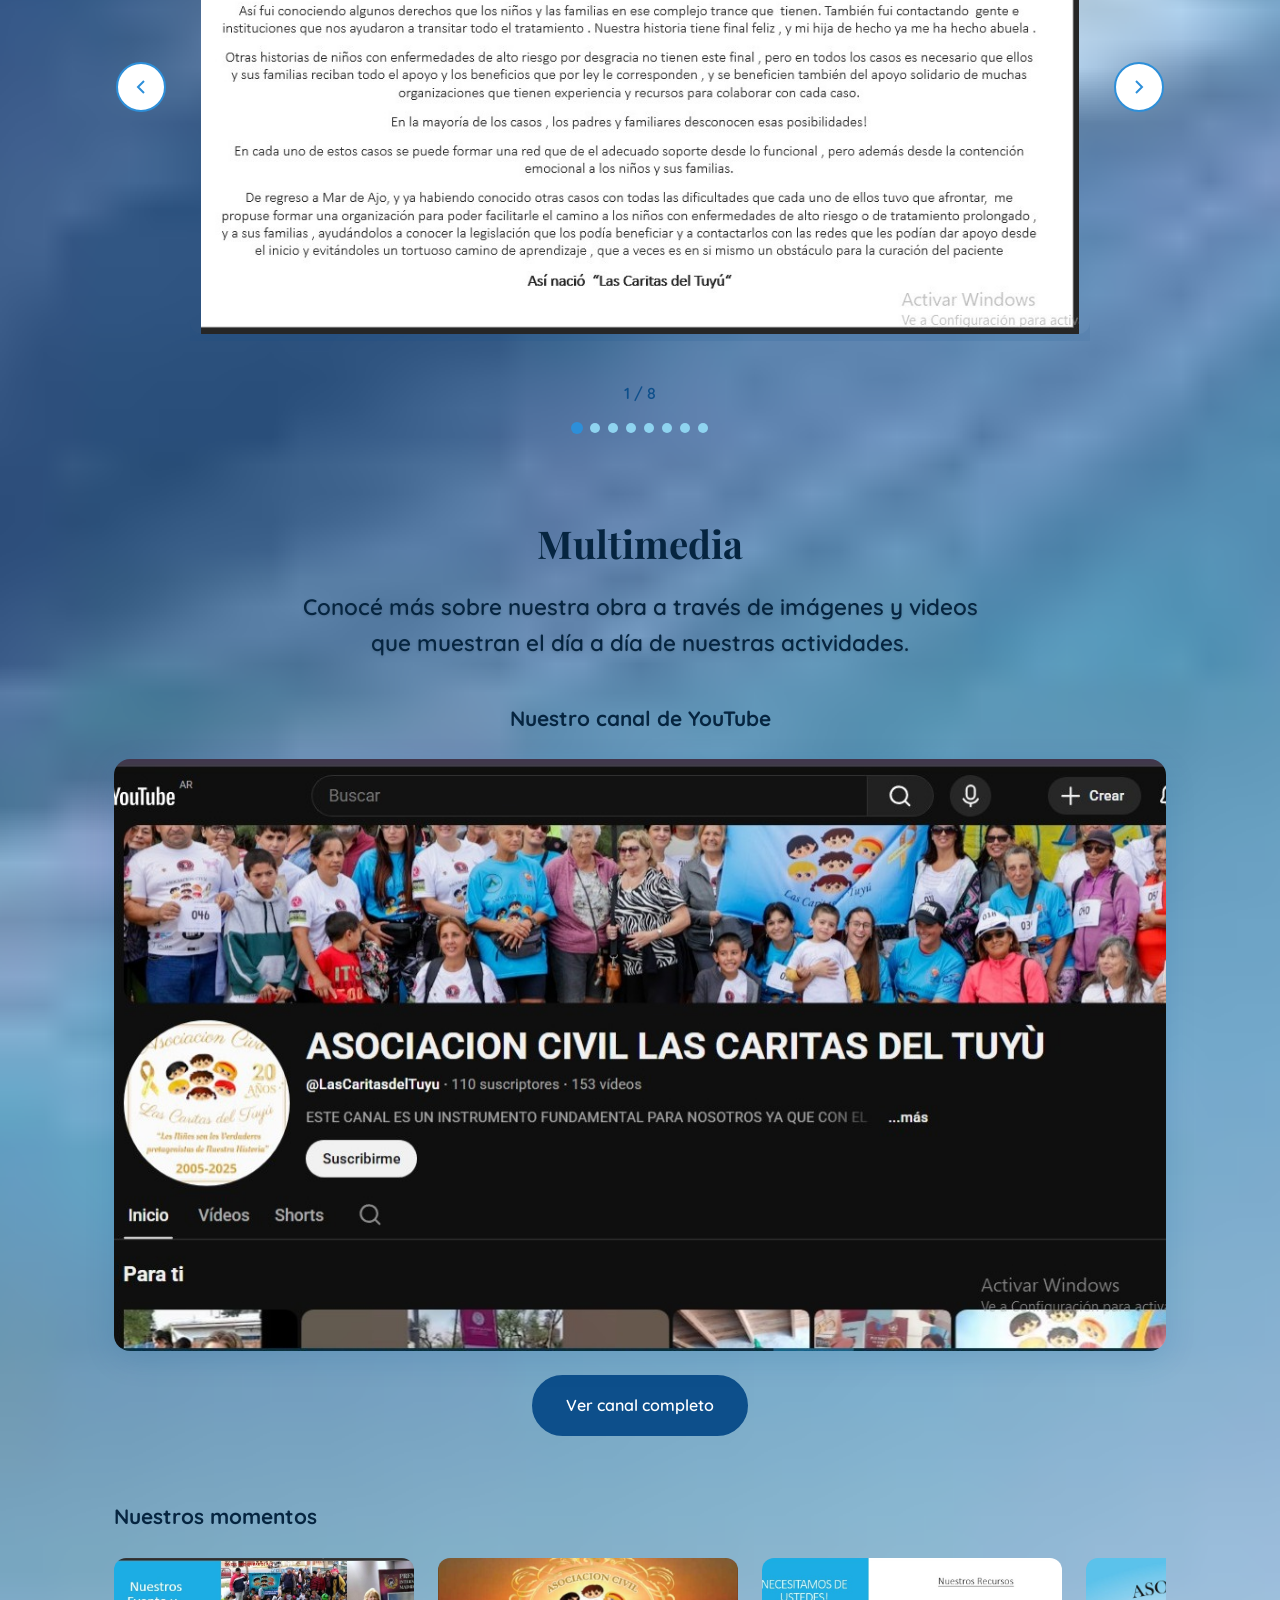
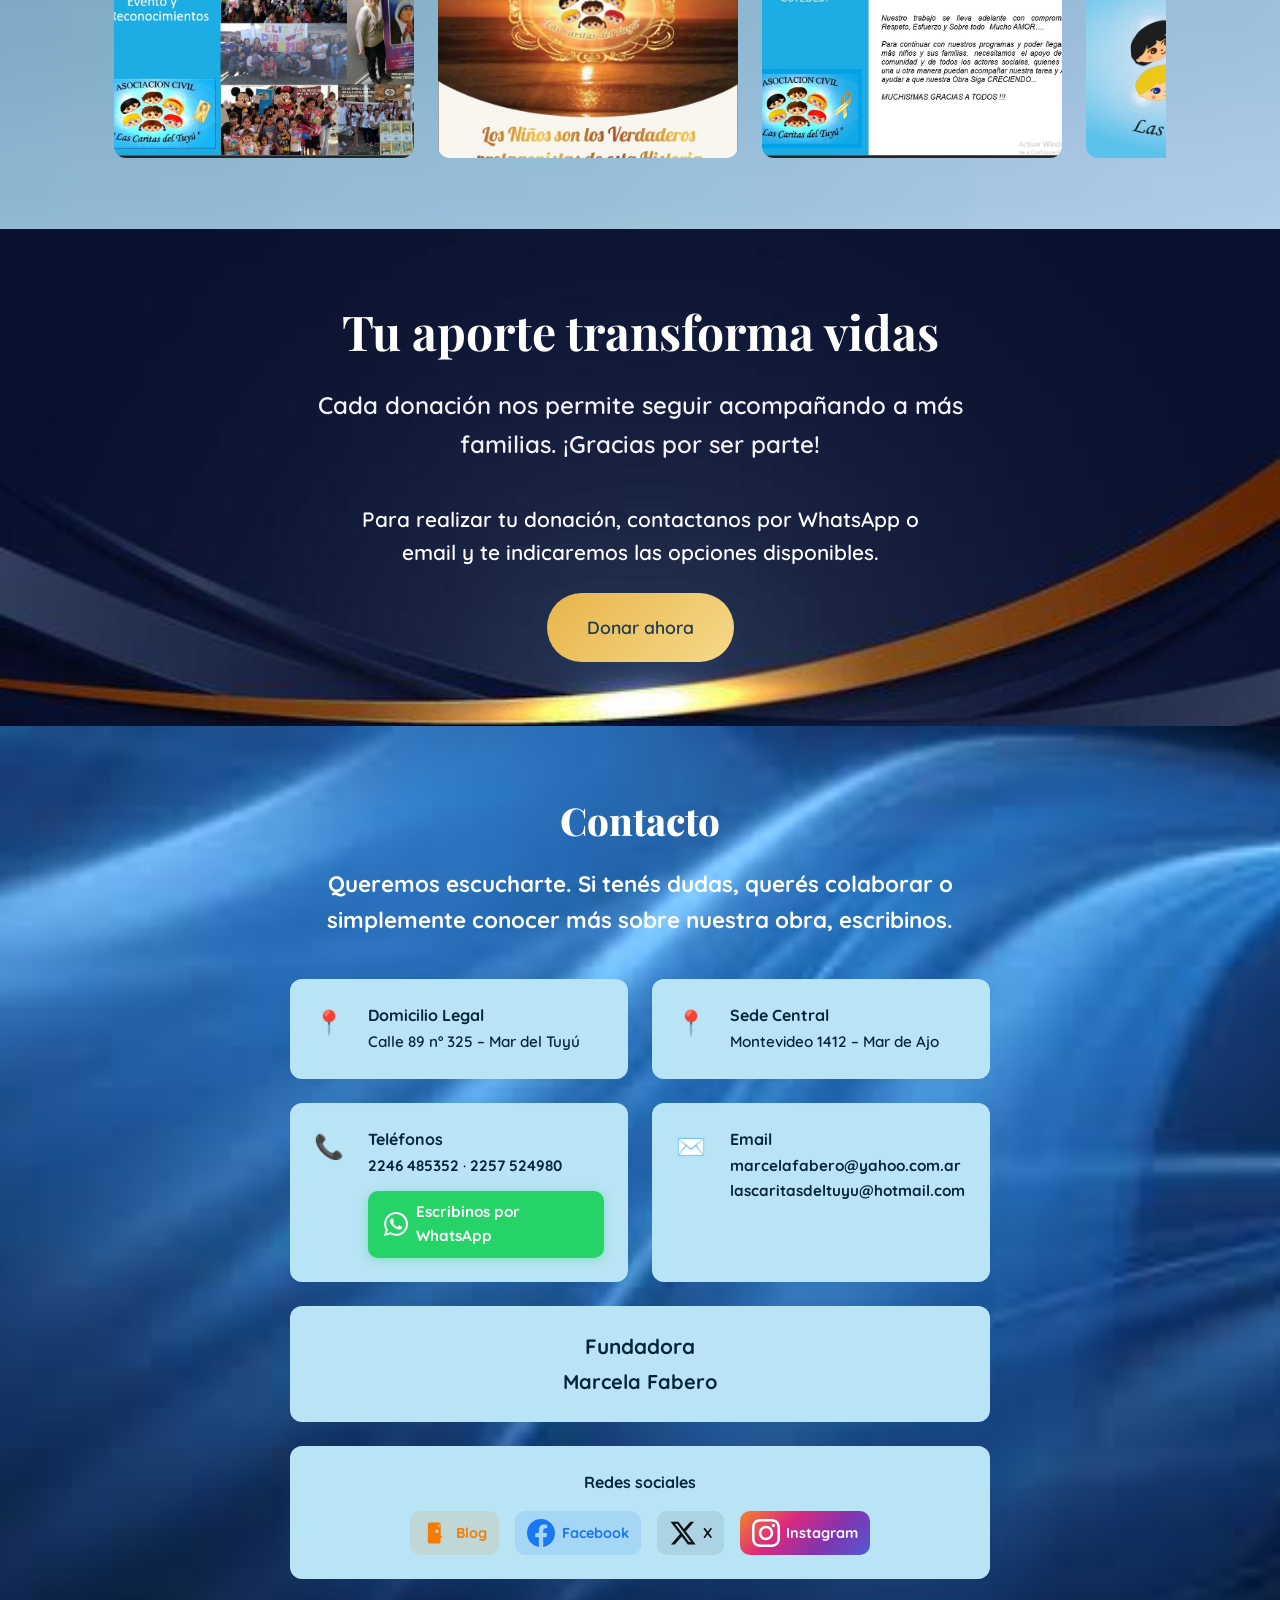
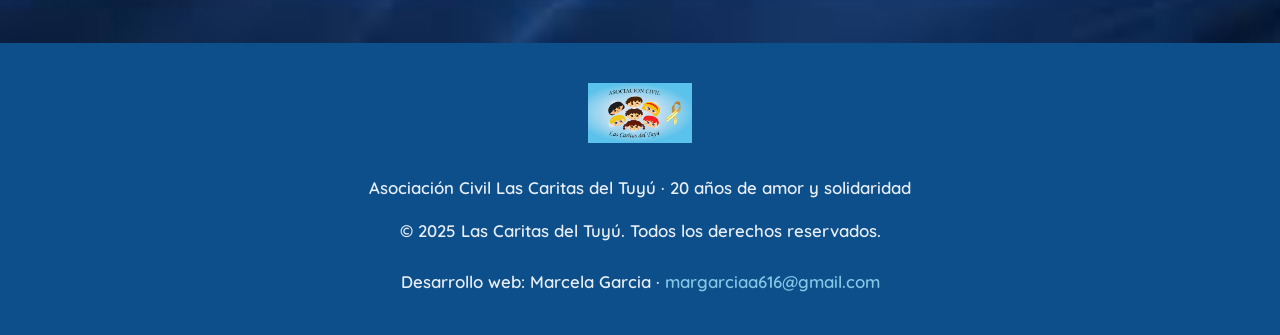
==== commit 3689150e: "Agregar galería independiente y actualizar navegación del sitio" ====
--- a/index.html
+++ b/index.html
@@ -16,20 +16,74 @@
   <nav class="navbar">
     <div class="nav-container">
       <a href="#inicio" class="nav-brand">Las Caritas del Tuyú</a>
-      <button class="nav-toggle" aria-label="Menú">
-        <span></span>
-        <span></span>
-        <span></span>
-      </button>
       <ul class="nav-menu">
         <li><a href="#inicio">Inicio</a></li>
         <li><a href="#quienes-somos">Quiénes Somos</a></li>
         <li><a href="#nuestra-obra">Nuestra Obra</a></li>
         <li><a href="#diapositivas">Conocenos</a></li>
+        <li><a href="galeria.html">Galería</a></li>
         <li><a href="#contacto">Contacto</a></li>
         <li><a href="https://wa.me/542246485352" target="_blank" rel="noopener" class="btn-donar-nav">Donar ahora</a></li>
       </ul>
-    </div>
+      <button class="nav-toggle" type="button" aria-label="Abrir menú" aria-controls="nav-drawer" aria-expanded="false">
+        <span></span>
+        <span></span>
+        <span></span>
+      </button>
+    </div>
+    <div class="nav-drawer-backdrop" hidden></div>
+    <aside class="nav-drawer" id="nav-drawer" aria-hidden="true">
+      <div class="nav-drawer-header">
+        <div>
+          <p class="nav-drawer-eyebrow">Menú</p>
+          <h2>Accesos rápidos</h2>
+        </div>
+        <button class="nav-drawer-close" type="button" aria-label="Cerrar menú">×</button>
+      </div>
+
+      <div class="nav-drawer-section">
+        <h3>Secciones del sitio</h3>
+        <div class="nav-drawer-links">
+          <a href="#inicio">Inicio</a>
+          <a href="#quienes-somos">Quiénes Somos</a>
+          <a href="#nuestra-obra">Nuestra Obra</a>
+          <a href="#diapositivas">Conocenos</a>
+          <a href="galeria.html">Galería de imágenes</a>
+          <a href="#contacto">Contacto</a>
+        </div>
+      </div>
+
+      <div class="nav-drawer-section">
+        <h3>Galería de imágenes</h3>
+        <p>Entrá a la galería para ver todas las fotos actualizadas de la asociación en una página aparte.</p>
+        <a href="galeria.html" class="nav-drawer-card">
+          <span>Ver galería completa</span>
+          <strong>Fotos actualizadas de la asociación</strong>
+        </a>
+      </div>
+
+      <div class="nav-drawer-section">
+        <h3>Visitá nuestras redes sociales</h3>
+        <div class="redes-links nav-drawer-social-links">
+          <a href="https://lascaritasdeltuyu.blogspot.com" target="_blank" rel="noopener" aria-label="Blog" class="redes-icon social-blog" title="Blog">
+            <svg viewBox="0 0 24 24" width="28" height="28" aria-hidden="true"><path fill="currentColor" d="M14.25 3H6.75C5.784 3 5 3.784 5 4.75v14.5c0 .966.784 1.75 1.75 1.75h7.5c.966 0 1.75-.784 1.75-1.75V4.75C16 3.784 15.216 3 14.25 3zm0 1.5h.75v2.5h-.75v-2.5zm-1.5 4.5c.828 0 1.5.672 1.5 1.5s-.672 1.5-1.5 1.5-1.5-.672-1.5-1.5.672-1.5 1.5-1.5zm-3 6.75h7.5v-1.5h-7.5v1.5z"/></svg>
+            <span>Blog</span>
+          </a>
+          <a href="https://facebook.com/LasCaritasDtuyu" target="_blank" rel="noopener" aria-label="Facebook" class="redes-icon social-facebook" title="Facebook">
+            <svg viewBox="0 0 24 24" width="28" height="28" aria-hidden="true"><path fill="currentColor" d="M24 12.073c0-6.627-5.373-12-12-12s-12 5.373-12 12c0 5.99 4.388 10.954 10.125 11.854v-8.385H7.078v-3.47h3.047V9.43c0-3.007 1.792-4.669 4.533-4.669 1.312 0 2.686.235 2.686.235v2.953H15.83c-1.491 0-1.956.925-1.956 1.874v2.25h3.328l-.532 3.47h-2.796v8.385C19.612 23.027 24 18.062 24 12.073z"/></svg>
+            <span>Facebook</span>
+          </a>
+          <a href="https://instagram.com/lascaritasdeltuyu" target="_blank" rel="noopener" aria-label="Instagram" class="redes-icon social-instagram" title="Instagram">
+            <svg viewBox="0 0 24 24" width="28" height="28" aria-hidden="true"><path fill="currentColor" d="M12 2.163c3.204 0 3.584.012 4.85.07 3.252.148 4.771 1.691 4.919 4.919.058 1.265.069 1.645.069 4.849 0 3.205-.012 3.584-.069 4.849-.149 3.225-1.664 4.771-4.919 4.919-1.266.058-1.644.07-4.85.07-3.204 0-3.584-.012-4.849-.07-3.26-.149-4.771-1.699-4.919-4.92-.058-1.265-.07-1.644-.07-4.849 0-3.204.013-3.583.07-4.849.149-3.227 1.664-4.771 4.919-4.919 1.266-.057 1.645-.069 4.849-.069zm0-2.163c-3.259 0-3.667.014-4.947.072-4.358.2-6.78 2.618-6.98 6.98-.059 1.281-.073 1.689-.073 4.948 0 3.259.014 3.668.072 4.948.2 4.358 2.618 6.78 6.98 6.98 1.281.058 1.689.072 4.948.072 3.259 0 3.668-.014 4.948-.072 4.354-.2 6.782-2.618 6.979-6.98.059-1.28.073-1.689.073-4.948 0-3.259-.014-3.667-.072-4.947-.196-4.354-2.617-6.78-6.979-6.98-1.281-.059-1.69-.073-4.949-.073zm0 5.838c-3.403 0-6.162 2.759-6.162 6.162s2.759 6.163 6.162 6.163 6.162-2.759 6.162-6.163c0-3.403-2.759-6.162-6.162-6.162zm0 10.162c-2.209 0-4-1.79-4-4 0-2.209 1.791-4 4-4s4 1.791 4 4c0 2.21-1.791 4-4 4zm6.406-11.845c-.796 0-1.441.645-1.441 1.44s.645 1.44 1.441 1.44c.795 0 1.439-.645 1.439-1.44s-.644-1.44-1.439-1.44z"/></svg>
+            <span>Instagram</span>
+          </a>
+          <a href="https://twitter.com/LASCARITASDTUYU" target="_blank" rel="noopener" aria-label="X (Twitter)" class="redes-icon social-x" title="X">
+            <svg viewBox="0 0 24 24" width="28" height="28" aria-hidden="true"><path fill="currentColor" d="M18.244 2.25h3.308l-7.227 8.26 8.502 11.24H16.17l-5.214-6.817L4.99 21.75H1.68l7.73-8.835L1.254 2.25H8.08l4.713 6.231zm-1.161 17.52h1.833L7.084 4.126H5.117z"/></svg>
+            <span>X</span>
+          </a>
+        </div>
+      </div>
+    </aside>
   </nav>
 
   <!-- Hero -->
@@ -49,7 +103,6 @@
   <section id="quienes-somos" class="section quienes-somos">
     <div class="container">
       <h2 class="section-title">Quiénes Somos</h2>
-      <p class="quienes-intro">Gracias a Dios y a ustedes por acompañarnos. Vamos por muchos más.</p>
       <p class="quienes-intro-text">Somos una asociación civil sin fines de lucro que brinda contención, acompañamiento y esperanza a familias que atraviesan momentos difíciles. Tu ayuda nos permite seguir estando presentes.</p>
       <div class="quienes-grid">
         <div class="quienes-image">
@@ -273,19 +326,19 @@
           <div class="contacto-redes">
             <strong>Redes sociales</strong>
             <div class="redes-links">
-              <a href="https://lascaritasdeltuyu.blogspot.com" target="_blank" rel="noopener" aria-label="Blog" class="redes-icon" title="Blog">
+              <a href="https://lascaritasdeltuyu.blogspot.com" target="_blank" rel="noopener" aria-label="Blog" class="redes-icon social-blog" title="Blog">
                 <svg viewBox="0 0 24 24" width="28" height="28" aria-hidden="true"><path fill="currentColor" d="M14.25 3H6.75C5.784 3 5 3.784 5 4.75v14.5c0 .966.784 1.75 1.75 1.75h7.5c.966 0 1.75-.784 1.75-1.75V4.75C16 3.784 15.216 3 14.25 3zm0 1.5h.75v2.5h-.75v-2.5zm-1.5 4.5c.828 0 1.5.672 1.5 1.5s-.672 1.5-1.5 1.5-1.5-.672-1.5-1.5.672-1.5 1.5-1.5zm-3 6.75h7.5v-1.5h-7.5v1.5z"/></svg>
                 <span>Blog</span>
               </a>
-              <a href="https://facebook.com/LasCaritasDtuyu" target="_blank" rel="noopener" aria-label="Facebook" class="redes-icon" title="Facebook">
+              <a href="https://facebook.com/LasCaritasDtuyu" target="_blank" rel="noopener" aria-label="Facebook" class="redes-icon social-facebook" title="Facebook">
                 <svg viewBox="0 0 24 24" width="28" height="28" aria-hidden="true"><path fill="currentColor" d="M24 12.073c0-6.627-5.373-12-12-12s-12 5.373-12 12c0 5.99 4.388 10.954 10.125 11.854v-8.385H7.078v-3.47h3.047V9.43c0-3.007 1.792-4.669 4.533-4.669 1.312 0 2.686.235 2.686.235v2.953H15.83c-1.491 0-1.956.925-1.956 1.874v2.25h3.328l-.532 3.47h-2.796v8.385C19.612 23.027 24 18.062 24 12.073z"/></svg>
                 <span>Facebook</span>
               </a>
-              <a href="https://twitter.com/LASCARITASDTUYU" target="_blank" rel="noopener" aria-label="X (Twitter)" class="redes-icon" title="X">
+              <a href="https://twitter.com/LASCARITASDTUYU" target="_blank" rel="noopener" aria-label="X (Twitter)" class="redes-icon social-x" title="X">
                 <svg viewBox="0 0 24 24" width="28" height="28" aria-hidden="true"><path fill="currentColor" d="M18.244 2.25h3.308l-7.227 8.26 8.502 11.24H16.17l-5.214-6.817L4.99 21.75H1.68l7.73-8.835L1.254 2.25H8.08l4.713 6.231zm-1.161 17.52h1.833L7.084 4.126H5.117z"/></svg>
                 <span>X</span>
               </a>
-              <a href="https://instagram.com/lascaritasdeltuyu" target="_blank" rel="noopener" aria-label="Instagram" class="redes-icon" title="Instagram">
+              <a href="https://instagram.com/lascaritasdeltuyu" target="_blank" rel="noopener" aria-label="Instagram" class="redes-icon social-instagram" title="Instagram">
                 <svg viewBox="0 0 24 24" width="28" height="28" aria-hidden="true"><path fill="currentColor" d="M12 2.163c3.204 0 3.584.012 4.85.07 3.252.148 4.771 1.691 4.919 4.919.058 1.265.069 1.645.069 4.849 0 3.205-.012 3.584-.069 4.849-.149 3.225-1.664 4.771-4.919 4.919-1.266.058-1.644.07-4.85.07-3.204 0-3.584-.012-4.849-.07-3.26-.149-4.771-1.699-4.919-4.92-.058-1.265-.07-1.644-.07-4.849 0-3.204.013-3.583.07-4.849.149-3.227 1.664-4.771 4.919-4.919 1.266-.057 1.645-.069 4.849-.069zm0-2.163c-3.259 0-3.667.014-4.947.072-4.358.2-6.78 2.618-6.98 6.98-.059 1.281-.073 1.689-.073 4.948 0 3.259.014 3.668.072 4.948.2 4.358 2.618 6.78 6.98 6.98 1.281.058 1.689.072 4.948.072 3.259 0 3.668-.014 4.948-.072 4.354-.2 6.782-2.618 6.979-6.98.059-1.28.073-1.689.073-4.948 0-3.259-.014-3.667-.072-4.947-.196-4.354-2.617-6.78-6.979-6.98-1.281-.059-1.69-.073-4.949-.073zm0 5.838c-3.403 0-6.162 2.759-6.162 6.162s2.759 6.163 6.162 6.163 6.162-2.759 6.162-6.163c0-3.403-2.759-6.162-6.162-6.162zm0 10.162c-2.209 0-4-1.79-4-4 0-2.209 1.791-4 4-4s4 1.791 4 4c0 2.21-1.791 4-4 4zm6.406-11.845c-.796 0-1.441.645-1.441 1.44s.645 1.44 1.441 1.44c.795 0 1.439-.645 1.439-1.44s-.644-1.44-1.439-1.44z"/></svg>
                 <span>Instagram</span>
               </a>
--- a/css/styles.css
+++ b/css/styles.css
@@ -57,6 +57,10 @@
   overflow-x: hidden;
 }
 
+body.menu-open {
+  overflow: hidden;
+}
+
 /* ========== Navegación ========== */
 .navbar {
   position: fixed;
@@ -125,13 +129,25 @@
 }
 
 .nav-toggle {
-  display: none;
+  display: inline-flex;
   flex-direction: column;
   gap: 5px;
-  background: none;
-  border: none;
+  align-items: center;
+  justify-content: center;
+  width: 48px;
+  height: 48px;
+  background: rgba(255, 255, 255, 0.9);
+  border: 1px solid rgba(6, 37, 64, 0.12);
+  border-radius: 14px;
   cursor: pointer;
-  padding: 5px;
+  padding: 0;
+  box-shadow: 0 10px 25px rgba(13, 79, 139, 0.12);
+  transition: var(--transicion);
+}
+
+.nav-toggle:hover {
+  transform: translateY(-2px);
+  background: white;
 }
 
 .nav-toggle span {
@@ -140,6 +156,183 @@
   background: #062540;
   border-radius: 2px;
   transition: var(--transicion);
+}
+
+.nav-toggle[aria-expanded="true"] span:nth-child(1) {
+  transform: translateY(8px) rotate(45deg);
+}
+
+.nav-toggle[aria-expanded="true"] span:nth-child(2) {
+  opacity: 0;
+}
+
+.nav-toggle[aria-expanded="true"] span:nth-child(3) {
+  transform: translateY(-8px) rotate(-45deg);
+}
+
+.nav-drawer-backdrop {
+  position: fixed;
+  inset: 0;
+  background: rgba(6, 37, 64, 0.45);
+  backdrop-filter: blur(4px);
+  z-index: 999;
+}
+
+.nav-drawer-backdrop[hidden] {
+  display: none !important;
+}
+
+.nav-drawer {
+  position: fixed;
+  top: 0;
+  right: 0;
+  width: min(380px, 100%);
+  height: 100vh;
+  padding: 1.5rem;
+  background: linear-gradient(180deg, #f8fcff 0%, #d9f1fb 100%);
+  box-shadow: -18px 0 40px rgba(6, 37, 64, 0.2);
+  transform: translateX(100%);
+  transition: transform 0.35s ease;
+  z-index: 1001;
+  overflow-y: auto;
+}
+
+.nav-drawer.active {
+  transform: translateX(0);
+}
+
+.nav-drawer-header {
+  display: flex;
+  align-items: flex-start;
+  justify-content: space-between;
+  gap: var(--espacio-sm);
+  margin-bottom: var(--espacio-lg);
+}
+
+.nav-drawer-eyebrow {
+  color: var(--azul);
+  font-weight: 700;
+  text-transform: uppercase;
+  letter-spacing: 0.08em;
+  font-size: 0.78rem;
+}
+
+.nav-drawer-header h2 {
+  color: #062540;
+  font-size: 1.5rem;
+  line-height: 1.2;
+}
+
+.nav-drawer-close {
+  border: none;
+  background: white;
+  color: #062540;
+  width: 42px;
+  height: 42px;
+  border-radius: 50%;
+  font-size: 1.8rem;
+  line-height: 1;
+  cursor: pointer;
+  box-shadow: var(--sombra-suave);
+}
+
+.nav-drawer-section {
+  background: rgba(255, 255, 255, 0.9);
+  border-radius: 18px;
+  padding: 1.15rem;
+  box-shadow: var(--sombra-suave);
+  margin-bottom: var(--espacio-md);
+}
+
+.nav-drawer-section h3 {
+  color: #062540;
+  margin-bottom: 0.45rem;
+  font-size: 1.08rem;
+}
+
+.nav-drawer-section p {
+  color: var(--texto-medio);
+  font-weight: 600;
+  font-size: 0.95rem;
+}
+
+.nav-drawer-links {
+  display: grid;
+  gap: 0.75rem;
+}
+
+.nav-drawer-links a,
+.nav-drawer-card {
+  display: block;
+  padding: 0.85rem 1rem;
+  border-radius: 14px;
+  background: rgba(94, 184, 230, 0.14);
+  color: #062540;
+  text-decoration: none;
+  font-weight: 700;
+  transition: var(--transicion);
+}
+
+.nav-drawer-links a:hover,
+.nav-drawer-card:hover {
+  background: #062540;
+  color: white;
+}
+
+.nav-drawer-card {
+  margin-top: 0.9rem;
+}
+
+.nav-drawer-card span,
+.nav-drawer-card strong {
+  display: block;
+}
+
+.nav-drawer-card strong {
+  font-size: 0.95rem;
+  margin-top: 0.2rem;
+}
+
+.nav-drawer-social-links {
+  margin-top: var(--espacio-sm);
+  justify-content: flex-start;
+}
+
+.nav-drawer .redes-links a.redes-icon {
+  background: rgba(94, 184, 230, 0.14);
+}
+
+.nav-drawer .redes-links a.redes-icon:hover {
+  background: #062540;
+  color: white;
+}
+
+.redes-icon.social-blog {
+  color: #f57c00 !important;
+  background: rgba(245, 124, 0, 0.12) !important;
+}
+
+.redes-icon.social-facebook {
+  color: #1877f2 !important;
+  background: rgba(24, 119, 242, 0.12) !important;
+}
+
+.redes-icon.social-instagram {
+  color: #ffffff !important;
+  background: linear-gradient(135deg, #f58529, #dd2a7b, #8134af, #515bd4) !important;
+}
+
+.redes-icon.social-x {
+  color: #111111 !important;
+  background: rgba(17, 17, 17, 0.08) !important;
+}
+
+.redes-icon.social-blog:hover,
+.redes-icon.social-facebook:hover,
+.redes-icon.social-instagram:hover,
+.redes-icon.social-x:hover {
+  transform: translateY(-2px);
+  box-shadow: var(--sombra-media);
 }
 
 /* ========== Hero ========== */
@@ -791,6 +984,201 @@
   100% { transform: translateX(-50%); }
 }
 
+/* ========== Galería dinámica ========== */
+.galeria-imagenes {
+  background: linear-gradient(180deg, #f8fcff 0%, #dff4fb 100%);
+}
+
+body.gallery-page {
+  background: linear-gradient(180deg, #d9eff9 0%, #f8fcff 100%);
+}
+
+.gallery-hero {
+  padding: calc(88px + var(--espacio-xl)) var(--espacio-md) var(--espacio-lg);
+  background: linear-gradient(135deg, rgba(13, 79, 139, 0.95), rgba(94, 184, 230, 0.88));
+  color: white;
+  text-align: center;
+}
+
+.gallery-hero .container {
+  max-width: 850px;
+}
+
+.gallery-hero-eyebrow {
+  text-transform: uppercase;
+  letter-spacing: 0.1em;
+  font-weight: 700;
+  margin-bottom: var(--espacio-sm);
+  opacity: 0.9;
+}
+
+.gallery-hero h1 {
+  font-family: 'Playfair Display', serif;
+  font-size: clamp(2.2rem, 5vw, 4rem);
+  margin-bottom: var(--espacio-sm);
+}
+
+.gallery-hero p:last-child {
+  max-width: 680px;
+  margin: 0 auto;
+  font-size: 1.08rem;
+  font-weight: 600;
+}
+
+.gallery-back-btn {
+  margin-top: var(--espacio-md);
+  background: #062540;
+  border-color: #062540;
+  color: white;
+  box-shadow: var(--sombra-media);
+}
+
+.gallery-back-btn:hover {
+  background: #0d4f8b;
+  color: white;
+  border-color: #0d4f8b;
+}
+
+.gallery-page-section {
+  padding-top: var(--espacio-xl);
+}
+
+.gallery-back-wrap {
+  display: flex;
+  justify-content: center;
+  margin-top: var(--espacio-xl);
+}
+
+.galeria-imagenes .section-title {
+  color: #062540;
+  font-weight: 700;
+}
+
+.galeria-imagenes .section-intro {
+  font-size: 1.08rem;
+  font-weight: 600;
+}
+
+.gallery-count {
+  text-align: center;
+  color: var(--azul-oscuro);
+  font-weight: 700;
+  margin-bottom: var(--espacio-lg);
+}
+
+.gallery-grid {
+  display: grid;
+  grid-template-columns: repeat(auto-fit, minmax(220px, 1fr));
+  gap: var(--espacio-md);
+}
+
+.gallery-card {
+  border: none;
+  padding: 0;
+  background: white;
+  border-radius: 18px;
+  overflow: hidden;
+  cursor: pointer;
+  box-shadow: var(--sombra-suave);
+  transition: transform 0.25s ease, box-shadow 0.25s ease;
+  text-align: left;
+}
+
+.gallery-card:hover {
+  transform: translateY(-5px);
+  box-shadow: var(--sombra-media);
+}
+
+.gallery-card img {
+  width: 100%;
+  height: 250px;
+  object-fit: cover;
+  display: block;
+}
+
+.gallery-card-label {
+  display: block;
+  padding: 0.9rem 1rem 1rem;
+  color: #062540;
+  font-weight: 700;
+  text-align: center;
+}
+
+.gallery-count[hidden],
+.gallery-card-label {
+  display: none !important;
+}
+
+.gallery-empty {
+  grid-column: 1 / -1;
+  padding: 1.5rem;
+  text-align: center;
+  border-radius: 18px;
+  background: rgba(255, 255, 255, 0.85);
+  color: var(--texto-medio);
+  font-weight: 700;
+  box-shadow: var(--sombra-suave);
+}
+
+.gallery-lightbox {
+  position: fixed;
+  inset: 0;
+  background: rgba(6, 37, 64, 0.82);
+  display: flex;
+  align-items: center;
+  justify-content: center;
+  padding: 1.5rem;
+  z-index: 1100;
+}
+
+.gallery-lightbox[hidden] {
+  display: none !important;
+}
+
+.gallery-lightbox-content {
+  max-width: min(900px, 100%);
+  max-height: calc(100vh - 3rem);
+  background: white;
+  border-radius: 20px;
+  padding: 1rem;
+  box-shadow: var(--sombra-fuerte);
+}
+
+.gallery-lightbox-content img {
+  max-width: 100%;
+  max-height: calc(100vh - 9rem);
+  display: block;
+  margin: 0 auto;
+  border-radius: 14px;
+}
+
+.gallery-lightbox-content img[src=""] {
+  display: none;
+}
+
+.gallery-lightbox-content p {
+  margin-top: 0.75rem;
+  text-align: center;
+  color: #062540;
+  font-weight: 700;
+}
+
+.gallery-lightbox-close {
+  position: absolute;
+  top: 1rem;
+  right: 1rem;
+  width: 46px;
+  height: 46px;
+  border: none;
+  border-radius: 50%;
+  background: white;
+  color: #062540;
+  font-size: 2rem;
+  line-height: 1;
+  cursor: pointer;
+  box-shadow: var(--sombra-suave);
+}
+
 /* ========== Donar ========== */
 .donar-section {
   position: relative;
@@ -996,6 +1384,25 @@
   color: white;
 }
 
+.contacto .redes-links a.redes-icon.social-blog:hover {
+  background: rgba(245, 124, 0, 0.18) !important;
+  color: #f57c00 !important;
+}
+
+.contacto .redes-links a.redes-icon.social-facebook:hover {
+  background: rgba(24, 119, 242, 0.18) !important;
+  color: #1877f2 !important;
+}
+
+.contacto .redes-links a.redes-icon.social-instagram:hover {
+  color: #ffffff !important;
+}
+
+.contacto .redes-links a.redes-icon.social-x:hover {
+  background: rgba(17, 17, 17, 0.14) !important;
+  color: #111111 !important;
+}
+
 /* ========== Footer ========== */
 .footer {
   background: var(--azul-oscuro);
@@ -1059,58 +1466,16 @@
   }
 
   .nav-menu {
-    position: fixed;
-    top: 56px;
-    left: -100%;
-    flex-direction: column;
-    align-items: stretch;
-    background: var(--celeste-pastel);
-    width: 100%;
-    max-height: calc(100vh - 56px);
-    overflow-y: auto;
-    padding: 0.75rem 0;
-    box-shadow: 0 10px 30px rgba(6, 37, 64, 0.2);
-    transition: left 0.3s ease;
-    -webkit-overflow-scrolling: touch;
-  }
-
-  .nav-menu.active {
-    left: 0;
-  }
-
-  .nav-menu li {
-    list-style: none;
-    margin: 0;
-    border-bottom: 1px solid rgba(6, 37, 64, 0.08);
-  }
-
-  .nav-menu li:last-child {
-    border-bottom: none;
-    padding: 0.75rem 1rem 0;
-  }
-
-  .nav-menu a {
-    display: flex;
-    align-items: center;
-    padding: 1rem 1.25rem;
-    font-size: 1rem;
-    min-height: 48px;
-  }
-
-  .nav-menu .btn-donar-nav {
-    justify-content: center;
-    margin: 0 1rem;
-    padding: 1rem 1.25rem;
-    font-size: 1rem;
+    display: none;
   }
 
   .nav-toggle {
-    display: flex;
-    align-items: center;
-    justify-content: center;
-    min-width: 44px;
-    min-height: 44px;
-    padding: 10px;
+    width: 44px;
+    height: 44px;
+  }
+
+  .nav-drawer {
+    width: min(360px, 100%);
   }
 
   .hero {
@@ -1264,6 +1629,18 @@
     padding: 0.5rem 0.65rem;
   }
 
+  .nav-drawer {
+    padding: 1rem;
+  }
+
+  .nav-drawer-social-links {
+    justify-content: center;
+  }
+
+  .gallery-card img {
+    height: 220px;
+  }
+
   .book-viewer {
     flex-direction: column;
   }
@@ -1279,4 +1656,12 @@
   .book-next {
     order: 3;
   }
-}
+
+  .gallery-lightbox {
+    padding: 1rem;
+  }
+
+  .gallery-lightbox-content {
+    padding: 0.75rem;
+  }
+}
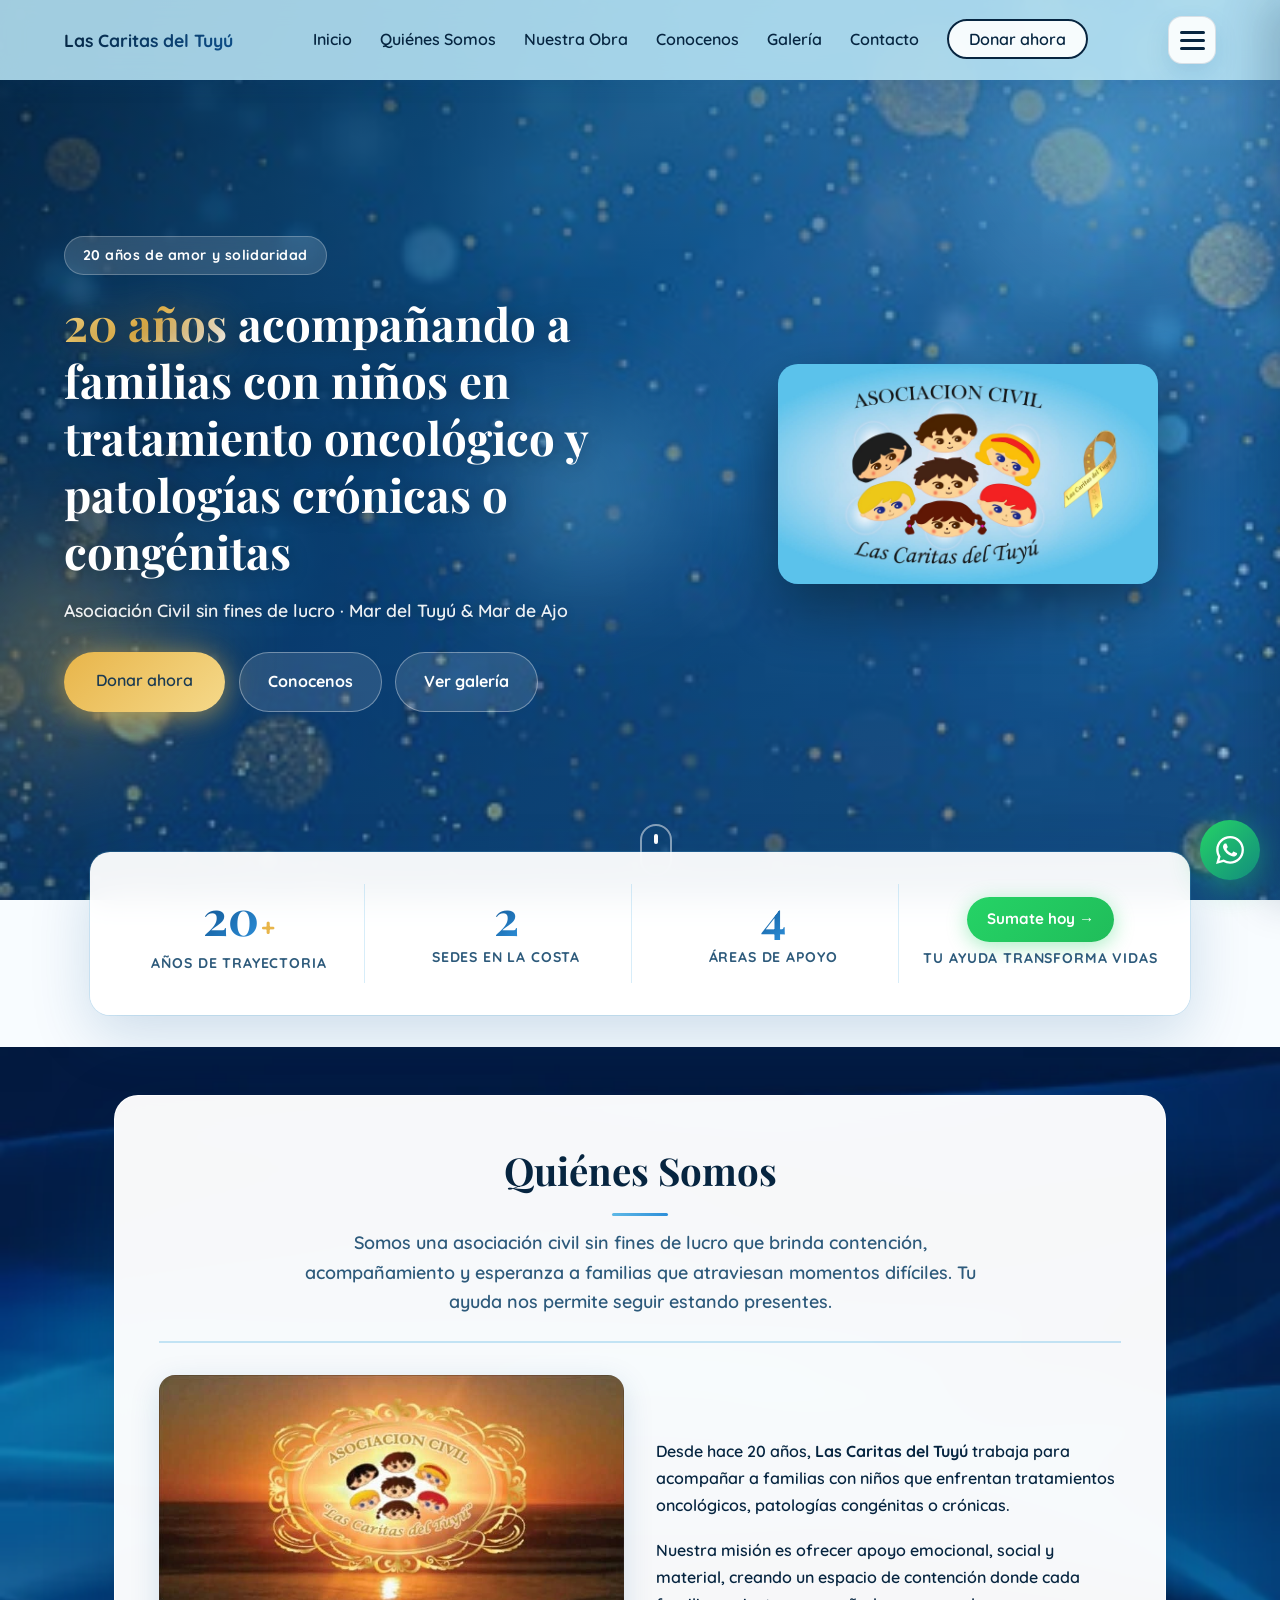
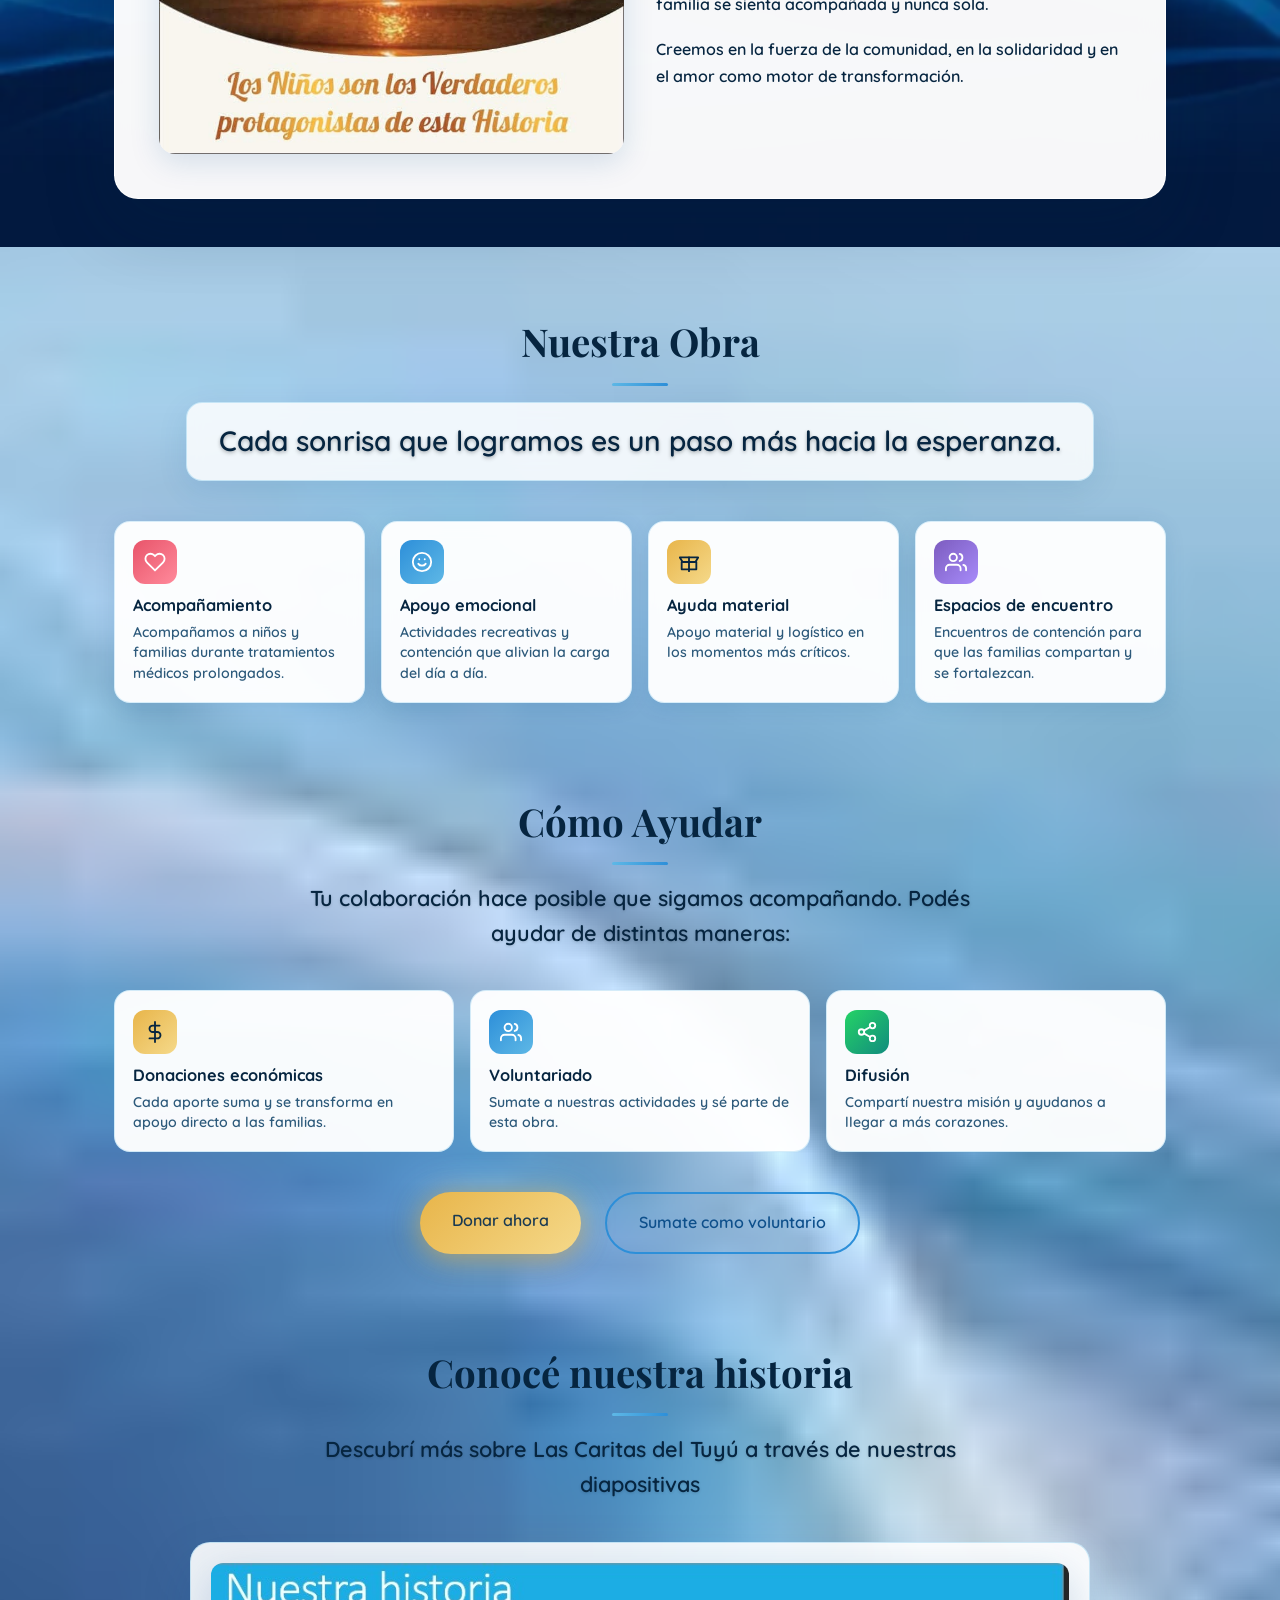
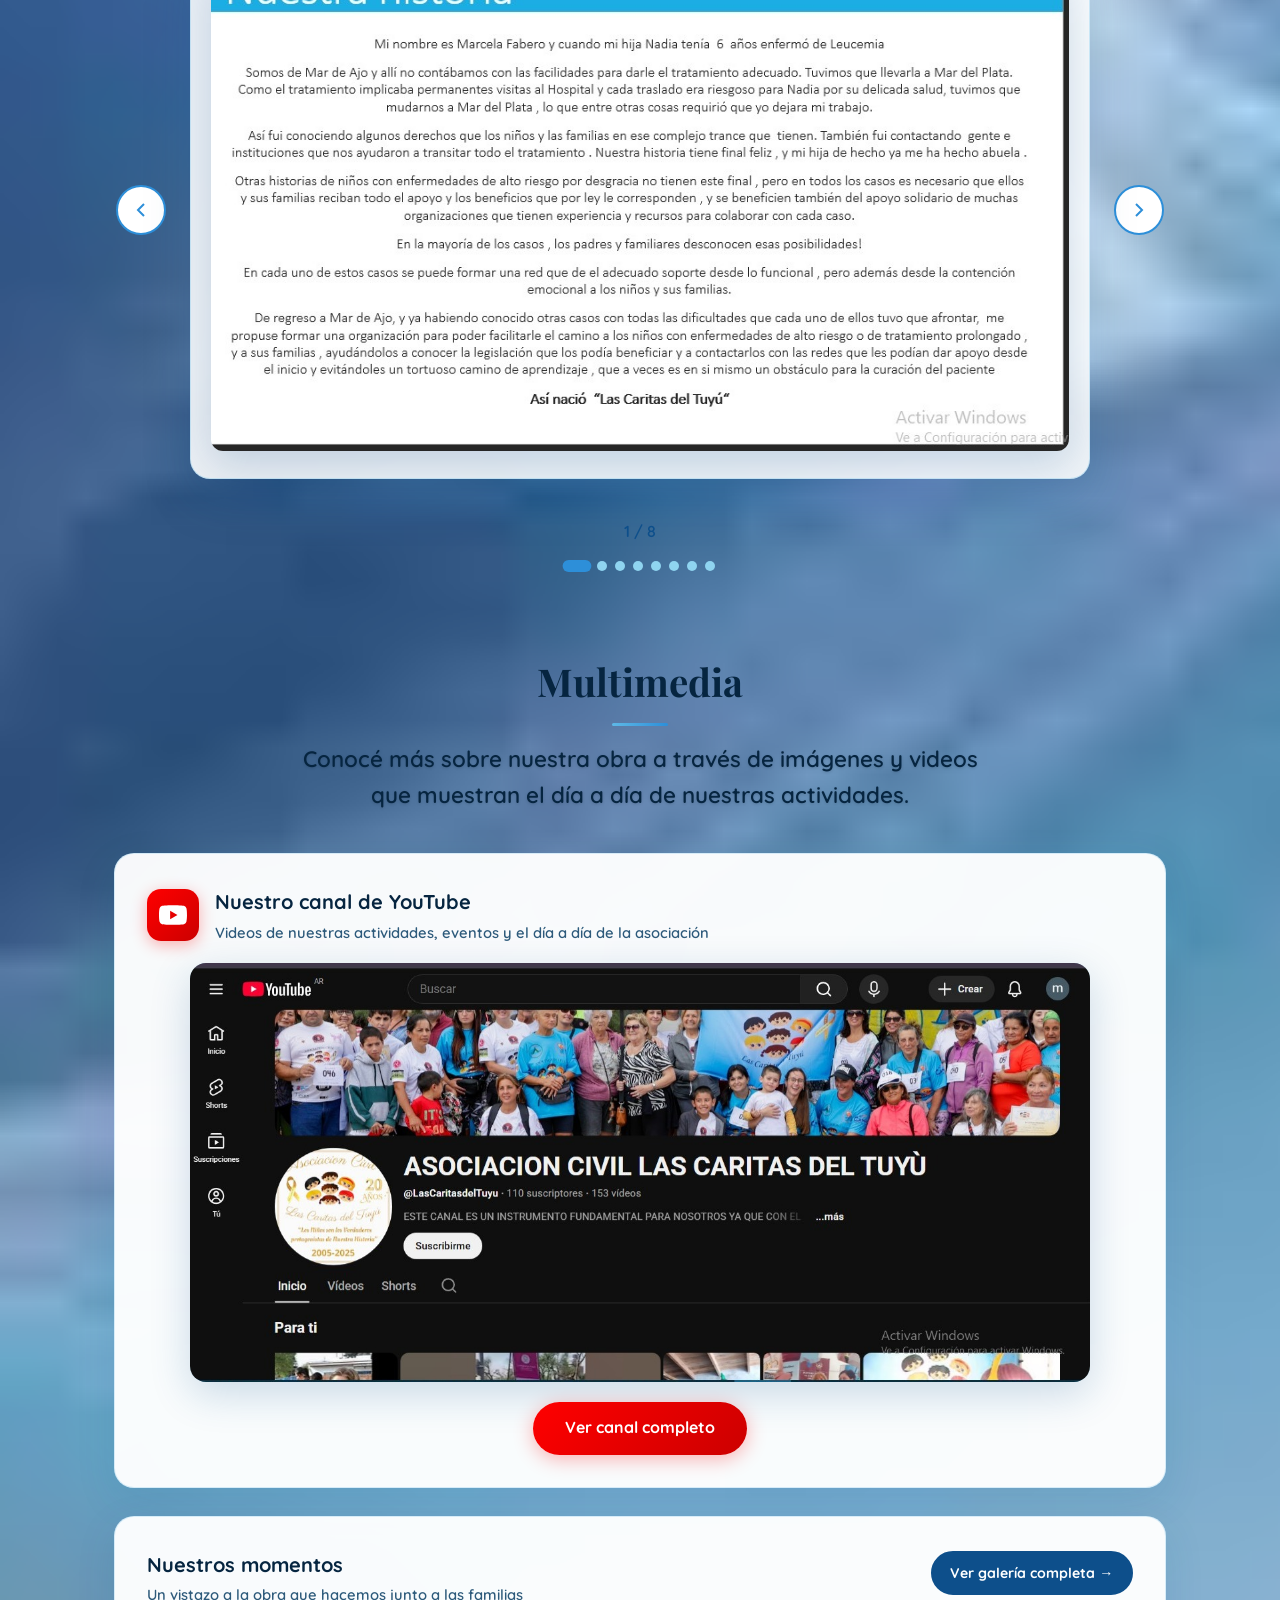
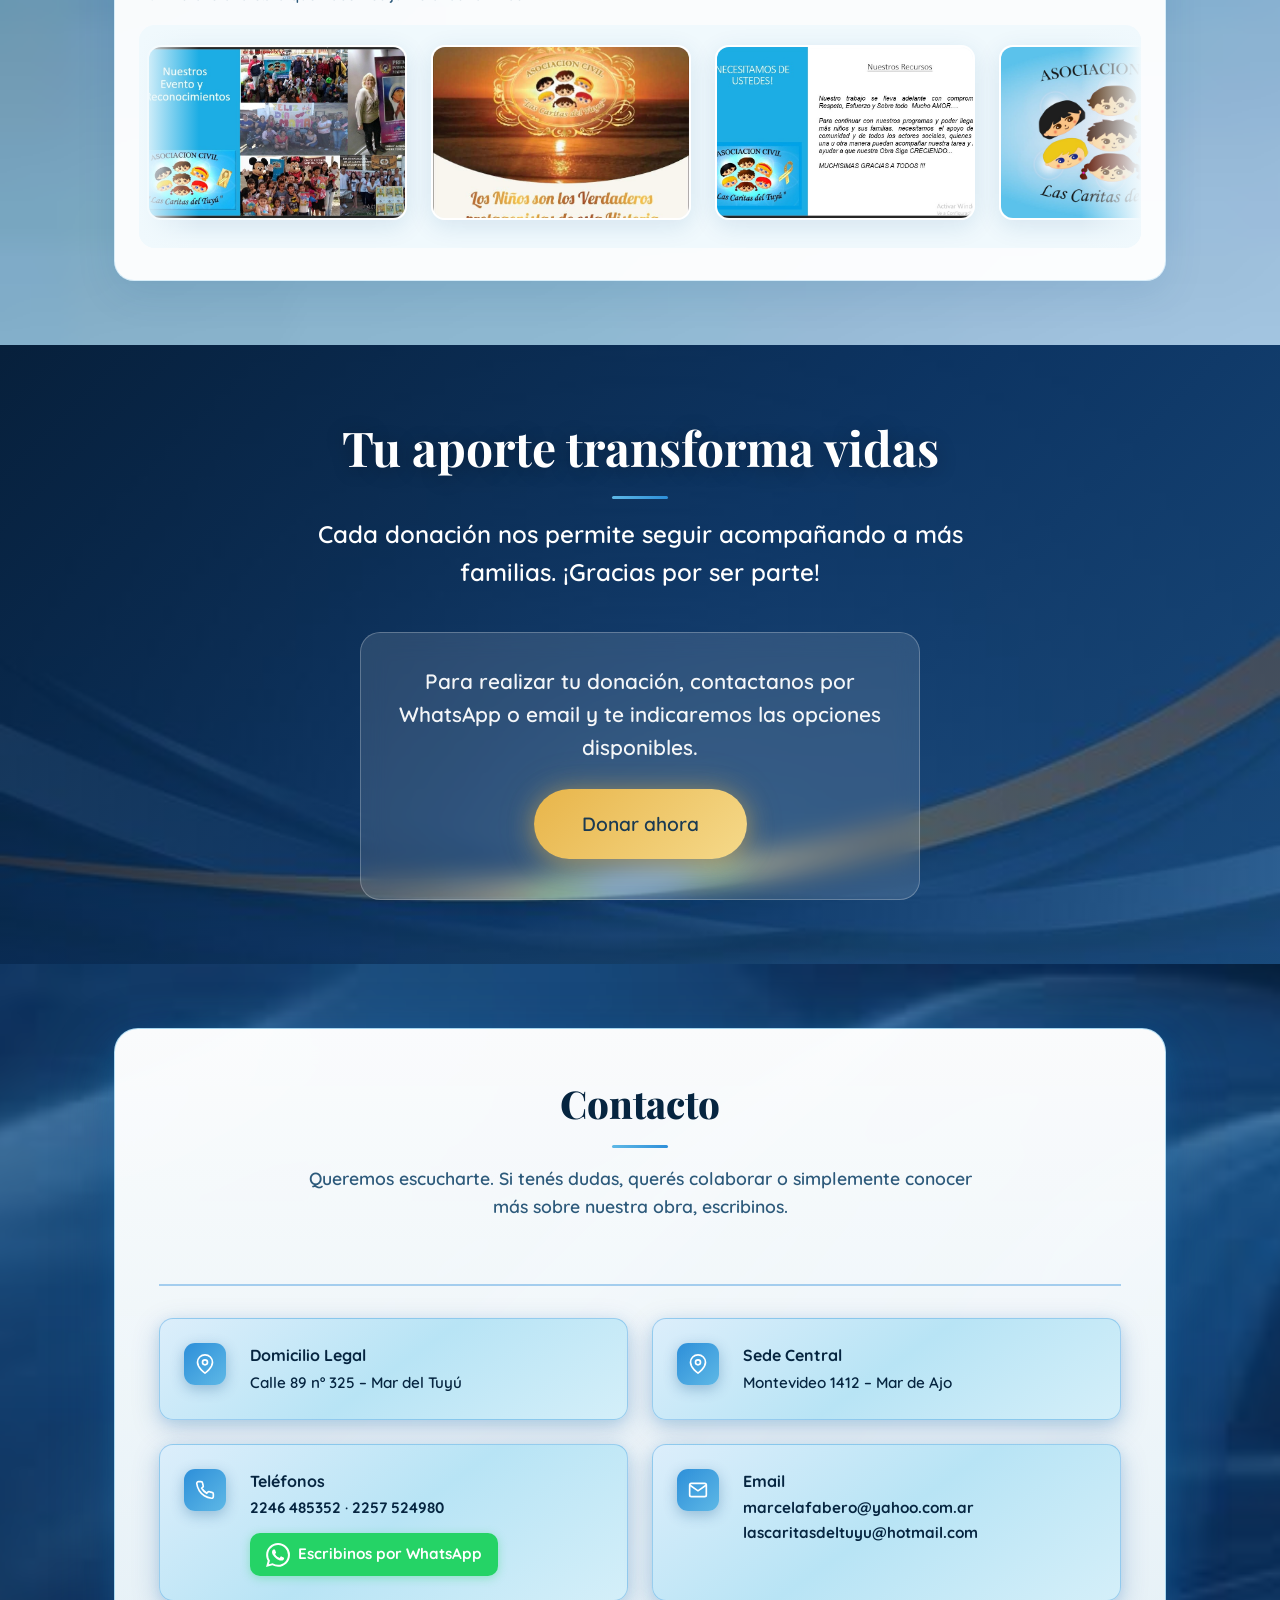
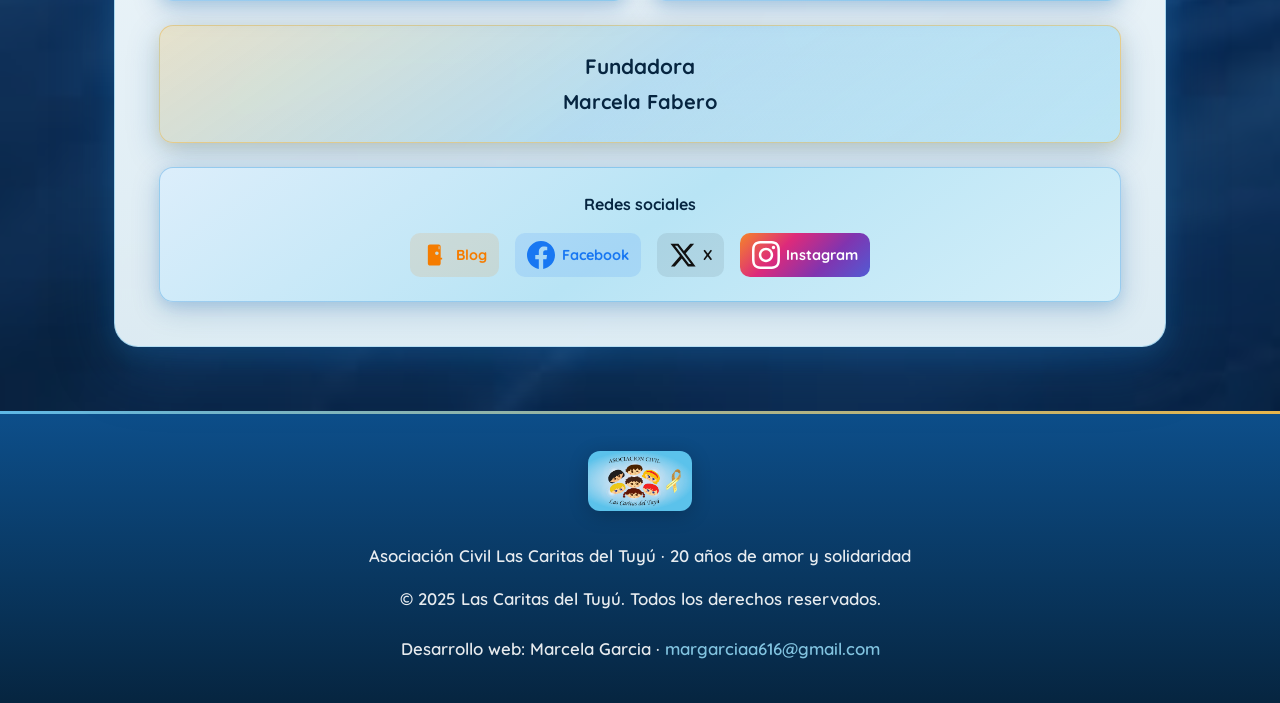
==== commit 4d913b88: "Modernizar diseño del sitio: hero, animaciones, multimedia y contacto" ====
--- a/index.html
+++ b/index.html
@@ -4,12 +4,19 @@
   <meta charset="UTF-8">
   <meta name="viewport" content="width=device-width, initial-scale=1.0">
   <meta name="description" content="Las Caritas del Tuyú - 20 años acompañando a familias con niños en tratamiento oncológico y patologías crónicas o congénitas">
+  <meta property="og:title" content="Las Caritas del Tuyú | Asociación Civil">
+  <meta property="og:description" content="20 años de amor y solidaridad. Acompañamos a familias con niños en tratamiento oncológico. Doná o sumate como voluntario.">
+  <meta property="og:type" content="website">
+  <meta property="og:url" content="https://lascaritasdeltuyu.com">
+  <meta property="og:image" content="https://lascaritasdeltuyu.com/imagenes/logooriginal.jpeg">
+  <meta name="twitter:card" content="summary_large_image">
   <title>Las Caritas del Tuyú | Asociación Civil</title>
   <link rel="icon" type="image/jpeg" href="imagenes/logooriginal.jpeg">
   <link rel="preconnect" href="https://fonts.googleapis.com">
   <link rel="preconnect" href="https://fonts.gstatic.com" crossorigin>
   <link href="https://fonts.googleapis.com/css2?family=Quicksand:wght@400;500;600;700&family=Playfair+Display:ital,wght@0,400;0,600;1,400&display=swap" rel="stylesheet">
   <link rel="stylesheet" href="css/styles.css">
+  <link rel="stylesheet" href="css/modern.css">
 </head>
 <body>
   <!-- Navegación -->
@@ -55,7 +62,6 @@
 
       <div class="nav-drawer-section">
         <h3>Galería de imágenes</h3>
-        <p>Entrá a la galería para ver todas las fotos actualizadas de la asociación en una página aparte.</p>
         <a href="galeria.html" class="nav-drawer-card">
           <span>Ver galería completa</span>
           <strong>Fotos actualizadas de la asociación</strong>
@@ -88,30 +94,81 @@
 
   <!-- Hero -->
   <header id="inicio" class="hero">
-    <div class="hero-overlay"></div>
-    <div class="hero-content">
-      <h1>20 años acompañando a familias con niños en tratamiento oncológico y patologías crónicas o congénitas</h1>
-      <div class="hero-logo">
-        <img src="imagenes/logooriginal.jpeg" alt="Las Caritas del Tuyú">
-      </div>
-    </div>
+    <div class="hero-bg" aria-hidden="true"></div>
+    <div class="hero-shapes" aria-hidden="true">
+      <span class="hero-blob hero-blob--1"></span>
+      <span class="hero-blob hero-blob--2"></span>
+      <span class="hero-blob hero-blob--3"></span>
+    </div>
+    <div class="hero-inner container">
+      <div class="hero-text-col">
+        <span class="hero-badge">20 años de amor y solidaridad</span>
+        <h1>
+          <span class="hero-highlight">20 años</span> acompañando a familias con niños en tratamiento oncológico y patologías crónicas o congénitas
+        </h1>
+        <p class="hero-desc">Asociación Civil sin fines de lucro · Mar del Tuyú &amp; Mar de Ajo</p>
+        <div class="hero-actions">
+          <a href="https://wa.me/542246485352" target="_blank" rel="noopener" class="btn btn-primary btn-glow">Donar ahora</a>
+          <a href="#quienes-somos" class="btn btn-glass">Conocenos</a>
+          <a href="galeria.html" class="btn btn-glass">Ver galería</a>
+        </div>
+      </div>
+      <div class="hero-logo-col">
+        <img class="hero-logo-img" src="imagenes/logooriginal.jpeg" alt="Las Caritas del Tuyú">
+      </div>
+    </div>
+    <a href="#impacto" class="hero-scroll" aria-label="Desplazarse hacia abajo">
+      <span></span>
+    </a>
   </header>
+
+  <!-- Barra de impacto -->
+  <section id="impacto" class="stats-bar">
+    <div class="container stats-grid">
+      <div class="stat-item">
+        <div class="stat-value">
+          <span class="stat-number" data-target="20">0</span><span class="stat-suffix">+</span>
+        </div>
+        <span class="stat-label">Años de trayectoria</span>
+      </div>
+      <div class="stat-item">
+        <div class="stat-value">
+          <span class="stat-number" data-target="2">0</span>
+        </div>
+        <span class="stat-label">Sedes en la costa</span>
+      </div>
+      <div class="stat-item">
+        <div class="stat-value">
+          <span class="stat-number" data-target="4">0</span>
+        </div>
+        <span class="stat-label">Áreas de apoyo</span>
+      </div>
+      <div class="stat-item stat-item--cta">
+        <a href="https://wa.me/542246485352" target="_blank" rel="noopener" class="stat-cta">Sumate hoy →</a>
+        <span class="stat-label">Tu ayuda transforma vidas</span>
+      </div>
+    </div>
+  </section>
 
   <!-- Bloque con fondo22: desde Quiénes Somos hasta el footer -->
   <div class="fondo22-bloque">
   <!-- Quiénes Somos -->
   <section id="quienes-somos" class="section quienes-somos">
     <div class="container">
-      <h2 class="section-title">Quiénes Somos</h2>
-      <p class="quienes-intro-text">Somos una asociación civil sin fines de lucro que brinda contención, acompañamiento y esperanza a familias que atraviesan momentos difíciles. Tu ayuda nos permite seguir estando presentes.</p>
-      <div class="quienes-grid">
-        <div class="quienes-image">
-          <img src="imagenes/imagenniños.jpeg" alt="Las Caritas del Tuyú - Los niños protagonistas">
-        </div>
-        <div class="quienes-content">
-          <p>Desde hace 20 años, <strong>Las Caritas del Tuyú</strong> trabaja para acompañar a familias con niños que enfrentan tratamientos oncológicos, patologías congénitas o crónicas.</p>
-          <p>Nuestra misión es ofrecer apoyo emocional, social y material, creando un espacio de contención donde cada familia se sienta acompañada y nunca sola.</p>
-          <p>Creemos en la fuerza de la comunidad, en la solidaridad y en el amor como motor de transformación.</p>
+      <div class="quienes-panel">
+        <header class="quienes-header">
+          <h2 class="section-title">Quiénes Somos</h2>
+          <p class="quienes-intro-text">Somos una asociación civil sin fines de lucro que brinda contención, acompañamiento y esperanza a familias que atraviesan momentos difíciles. Tu ayuda nos permite seguir estando presentes.</p>
+        </header>
+        <div class="quienes-grid">
+          <div class="quienes-image">
+            <img src="imagenes/imagenniños.jpeg" alt="Las Caritas del Tuyú - Los niños protagonistas">
+          </div>
+          <div class="quienes-content">
+            <p>Desde hace 20 años, <strong>Las Caritas del Tuyú</strong> trabaja para acompañar a familias con niños que enfrentan tratamientos oncológicos, patologías congénitas o crónicas.</p>
+            <p>Nuestra misión es ofrecer apoyo emocional, social y material, creando un espacio de contención donde cada familia se sienta acompañada y nunca sola.</p>
+            <p>Creemos en la fuerza de la comunidad, en la solidaridad y en el amor como motor de transformación.</p>
+          </div>
         </div>
       </div>
     </div>
@@ -124,24 +181,32 @@
       <p class="obra-cita">Cada sonrisa que logramos es un paso más hacia la esperanza.</p>
       <div class="obra-grid">
         <div class="obra-card">
-          <div class="obra-icon">❤️</div>
+          <div class="obra-icon" aria-hidden="true">
+            <svg viewBox="0 0 24 24" fill="none" stroke="currentColor" stroke-width="2" stroke-linecap="round" stroke-linejoin="round"><path d="M20.84 4.61a5.5 5.5 0 0 0-7.78 0L12 5.67l-1.06-1.06a5.5 5.5 0 0 0-7.78 7.78l1.06 1.06L12 21.23l7.78-7.78 1.06-1.06a5.5 5.5 0 0 0 0-7.78z"/></svg>
+          </div>
           <h3>Acompañamiento</h3>
-          <p>Acompañar a niños y sus familias durante tratamientos médicos prolongados.</p>
+          <p>Acompañamos a niños y familias durante tratamientos médicos prolongados.</p>
         </div>
         <div class="obra-card">
-          <div class="obra-icon">🌈</div>
+          <div class="obra-icon" aria-hidden="true">
+            <svg viewBox="0 0 24 24" fill="none" stroke="currentColor" stroke-width="2" stroke-linecap="round" stroke-linejoin="round"><circle cx="12" cy="12" r="10"/><path d="M8 14s1.5 2 4 2 4-2 4-2"/><line x1="9" y1="9" x2="9.01" y2="9"/><line x1="15" y1="9" x2="15.01" y2="9"/></svg>
+          </div>
           <h3>Apoyo emocional</h3>
-          <p>Brindar apoyo emocional y actividades recreativas que alivien la carga del día a día.</p>
+          <p>Actividades recreativas y contención que alivian la carga del día a día.</p>
         </div>
         <div class="obra-card">
-          <div class="obra-icon">🤝</div>
+          <div class="obra-icon" aria-hidden="true">
+            <svg viewBox="0 0 24 24" fill="none" stroke="currentColor" stroke-width="2" stroke-linecap="round" stroke-linejoin="round"><path d="M20 12v8H4v-8"/><path d="M22 7H2l3 5h14l3-5z"/><path d="M12 22V7"/></svg>
+          </div>
           <h3>Ayuda material</h3>
-          <p>Ofrecer ayuda material y logística en momentos críticos.</p>
+          <p>Apoyo material y logístico en los momentos más críticos.</p>
         </div>
         <div class="obra-card">
-          <div class="obra-icon">💫</div>
+          <div class="obra-icon" aria-hidden="true">
+            <svg viewBox="0 0 24 24" fill="none" stroke="currentColor" stroke-width="2" stroke-linecap="round" stroke-linejoin="round"><path d="M17 21v-2a4 4 0 0 0-4-4H5a4 4 0 0 0-4 4v2"/><circle cx="9" cy="7" r="4"/><path d="M23 21v-2a4 4 0 0 0-3-3.87"/><path d="M16 3.13a4 4 0 0 1 0 7.75"/></svg>
+          </div>
           <h3>Espacios de encuentro</h3>
-          <p>Generar espacios de encuentro y contención para que las familias compartan experiencias y se fortalezcan mutuamente.</p>
+          <p>Encuentros de contención para que las familias compartan y se fortalezcan.</p>
         </div>
       </div>
     </div>
@@ -154,24 +219,30 @@
       <p class="section-intro">Tu colaboración hace posible que sigamos acompañando. Podés ayudar de distintas maneras:</p>
       <div class="ayuda-grid">
         <div class="ayuda-card">
-          <span class="ayuda-numero">01</span>
+          <div class="ayuda-icon" aria-hidden="true">
+            <svg viewBox="0 0 24 24" fill="none" stroke="currentColor" stroke-width="2" stroke-linecap="round" stroke-linejoin="round"><line x1="12" y1="1" x2="12" y2="23"/><path d="M17 5H9.5a3.5 3.5 0 0 0 0 7h5a3.5 3.5 0 0 1 0 7H6"/></svg>
+          </div>
           <h3>Donaciones económicas</h3>
           <p>Cada aporte suma y se transforma en apoyo directo a las familias.</p>
         </div>
         <div class="ayuda-card">
-          <span class="ayuda-numero">02</span>
+          <div class="ayuda-icon" aria-hidden="true">
+            <svg viewBox="0 0 24 24" fill="none" stroke="currentColor" stroke-width="2" stroke-linecap="round" stroke-linejoin="round"><path d="M17 21v-2a4 4 0 0 0-4-4H5a4 4 0 0 0-4 4v2"/><circle cx="9" cy="7" r="4"/><path d="M23 21v-2a4 4 0 0 0-3-3.87"/><path d="M16 3.13a4 4 0 0 1 0 7.75"/></svg>
+          </div>
           <h3>Voluntariado</h3>
           <p>Sumate a nuestras actividades y sé parte de esta obra.</p>
         </div>
         <div class="ayuda-card">
-          <span class="ayuda-numero">03</span>
+          <div class="ayuda-icon" aria-hidden="true">
+            <svg viewBox="0 0 24 24" fill="none" stroke="currentColor" stroke-width="2" stroke-linecap="round" stroke-linejoin="round"><circle cx="18" cy="5" r="3"/><circle cx="6" cy="12" r="3"/><circle cx="18" cy="19" r="3"/><line x1="8.59" y1="13.51" x2="15.42" y2="17.49"/><line x1="15.41" y1="6.51" x2="8.59" y2="10.49"/></svg>
+          </div>
           <h3>Difusión</h3>
           <p>Compartí nuestra misión y ayudanos a llegar a más corazones.</p>
         </div>
       </div>
       <div class="ayuda-buttons">
-        <a href="https://wa.me/542246485352" target="_blank" rel="noopener" class="btn btn-primary">Donar ahora</a>
-        <a href="https://wa.me/542257524980" target="_blank" rel="noopener" class="btn btn-primary">Sumate como voluntario</a>
+        <a href="https://wa.me/542246485352" target="_blank" rel="noopener" class="btn btn-primary btn-glow">Donar ahora</a>
+        <a href="https://wa.me/542257524980" target="_blank" rel="noopener" class="btn btn-secondary">Sumate como voluntario</a>
       </div>
     </div>
   </section>
@@ -235,21 +306,35 @@
       <p class="section-intro">Conocé más sobre nuestra obra a través de imágenes y videos que muestran el día a día de nuestras actividades.</p>
       
       <div class="multimedia-content">
-        <div class="video-container">
-          <h3>Nuestro canal de YouTube</h3>
-          <div class="video-wrapper">
-            <a href="https://youtube.com/@lascaritasdeltuyu" target="_blank" rel="noopener" class="video-placeholder">
-              <img src="imagenes/canalyoutube.jpeg" alt="Canal de YouTube Las Caritas del Tuyú">
-            </a>
-            <!-- Para embeber un video: descomentá la línea de abajo y reemplazá VIDEO_ID -->
-            <!-- <iframe src="https://www.youtube.com/embed/VIDEO_ID" title="Las Caritas del Tuyú" allow="accelerometer; autoplay; clipboard-write; encrypted-media; gyroscope; picture-in-picture" allowfullscreen></iframe> -->
-          </div>
-          <a href="https://youtube.com/@lascaritasdeltuyu?si=fka-Zsw_SQWxyvNo" target="_blank" rel="noopener" class="btn btn-outline">Ver canal completo</a>
-        </div>
-        
-        <div class="gallery-section">
-          <h3>Nuestros momentos</h3>
-          <div class="gallery-carousel">
+        <!-- YouTube primero, ancho completo -->
+        <div class="multimedia-panel multimedia-youtube">
+          <div class="multimedia-youtube-header">
+            <div class="multimedia-yt-badge" aria-hidden="true">
+              <svg viewBox="0 0 24 24" width="28" height="28" fill="currentColor"><path d="M23.498 6.186a3.016 3.016 0 0 0-2.122-2.136C19.505 3.545 12 3.545 12 3.545s-7.505 0-9.377.505A3.017 3.017 0 0 0 .502 6.186C0 8.07 0 12 0 12s0 3.93.502 5.814a3.016 3.016 0 0 0 2.122 2.136c1.871.505 9.376.505 9.376.505s7.505 0 9.377-.505a3.015 3.015 0 0 0 2.122-2.136C24 15.93 24 12 24 12s0-3.93-.502-5.814zM9.545 15.568V8.432L15.818 12l-6.273 3.568z"/></svg>
+            </div>
+            <div>
+              <h3>Nuestro canal de YouTube</h3>
+              <p class="multimedia-subtitle">Videos de nuestras actividades, eventos y el día a día de la asociación</p>
+            </div>
+          </div>
+          <a href="https://youtube.com/@lascaritasdeltuyu" target="_blank" rel="noopener" class="multimedia-youtube-preview">
+            <img src="imagenes/canalyoutube.jpeg" alt="Canal de YouTube Las Caritas del Tuyú">
+          </a>
+          <div class="multimedia-youtube-actions">
+            <a href="https://youtube.com/@lascaritasdeltuyu?si=fka-Zsw_SQWxyvNo" target="_blank" rel="noopener" class="btn btn-youtube">Ver canal completo</a>
+          </div>
+        </div>
+
+        <!-- Carrusel de imágenes abajo -->
+        <div class="multimedia-panel multimedia-carousel-panel">
+          <div class="multimedia-carousel-header">
+            <div>
+              <h3>Nuestros momentos</h3>
+              <p class="multimedia-subtitle">Un vistazo a la obra que hacemos junto a las familias</p>
+            </div>
+            <a href="galeria.html" class="multimedia-gallery-link">Ver galería completa →</a>
+          </div>
+          <div class="gallery-carousel multimedia-carousel">
             <div class="gallery-track">
               <div class="gallery-slide"><img src="imagenes/imagenlogros.jpeg" alt="Eventos y reconocimientos"></div>
               <div class="gallery-slide"><img src="imagenes/imagenniños.jpeg" alt="Los niños protagonistas"></div>
@@ -267,9 +352,9 @@
     <div class="container">
       <h2 class="section-title">Tu aporte transforma vidas</h2>
       <p class="section-intro">Cada donación nos permite seguir acompañando a más familias. ¡Gracias por ser parte!</p>
-      <div class="donar-content">
+      <div class="donar-content donar-panel">
         <p>Para realizar tu donación, contactanos por WhatsApp o email y te indicaremos las opciones disponibles.</p>
-        <a href="https://wa.me/542246485352" target="_blank" rel="noopener" class="btn btn-primary btn-large">Donar ahora</a>
+        <a href="https://wa.me/542246485352" target="_blank" rel="noopener" class="btn btn-primary btn-large btn-glow">Donar ahora</a>
       </div>
     </div>
   </section>
@@ -280,26 +365,35 @@
   <!-- Contacto -->
   <section id="contacto" class="section contacto">
     <div class="container">
-      <h2 class="section-title">Contacto</h2>
-      <p class="section-intro">Queremos escucharte. Si tenés dudas, querés colaborar o simplemente conocer más sobre nuestra obra, escribinos.</p>
-      
-      <div class="contacto-datos">
+      <div class="contacto-panel">
+        <header class="contacto-header">
+          <h2 class="section-title">Contacto</h2>
+          <p class="section-intro">Queremos escucharte. Si tenés dudas, querés colaborar o simplemente conocer más sobre nuestra obra, escribinos.</p>
+        </header>
+
+        <div class="contacto-datos">
           <div class="contacto-item">
-            <span class="contacto-icon">📍</span>
+            <span class="contacto-icon" aria-hidden="true">
+              <svg viewBox="0 0 24 24" fill="none" stroke="currentColor" stroke-width="2"><path d="M21 10c0 7-9 13-9 13s-9-6-9-13a9 9 0 0 1 18 0z"/><circle cx="12" cy="10" r="3"/></svg>
+            </span>
             <div>
               <strong>Domicilio Legal</strong>
               <p>Calle 89 nº 325 – Mar del Tuyú</p>
             </div>
           </div>
           <div class="contacto-item">
-            <span class="contacto-icon">📍</span>
+            <span class="contacto-icon" aria-hidden="true">
+              <svg viewBox="0 0 24 24" fill="none" stroke="currentColor" stroke-width="2"><path d="M21 10c0 7-9 13-9 13s-9-6-9-13a9 9 0 0 1 18 0z"/><circle cx="12" cy="10" r="3"/></svg>
+            </span>
             <div>
               <strong>Sede Central</strong>
               <p>Montevideo 1412 – Mar de Ajo</p>
             </div>
           </div>
           <div class="contacto-item contacto-telefonos">
-            <span class="contacto-icon">📞</span>
+            <span class="contacto-icon" aria-hidden="true">
+              <svg viewBox="0 0 24 24" fill="none" stroke="currentColor" stroke-width="2"><path d="M22 16.92v3a2 2 0 0 1-2.18 2 19.79 19.79 0 0 1-8.63-3.07 19.5 19.5 0 0 1-6-6 19.79 19.79 0 0 1-3.07-8.67A2 2 0 0 1 4.11 2h3a2 2 0 0 1 2 1.72c.127.96.361 1.903.7 2.81a2 2 0 0 1-.45 2.11L8.09 9.91a16 16 0 0 0 6 6l1.27-1.27a2 2 0 0 1 2.11-.45c.907.339 1.85.573 2.81.7A2 2 0 0 1 22 16.92z"/></svg>
+            </span>
             <div>
               <strong>Teléfonos</strong>
               <p><a href="tel:+542246485352">2246 485352</a> · <a href="tel:+542257524980">2257 524980</a></p>
@@ -310,7 +404,9 @@
             </div>
           </div>
           <div class="contacto-item">
-            <span class="contacto-icon">✉️</span>
+            <span class="contacto-icon" aria-hidden="true">
+              <svg viewBox="0 0 24 24" fill="none" stroke="currentColor" stroke-width="2"><path d="M4 4h16c1.1 0 2 .9 2 2v12c0 1.1-.9 2-2 2H4c-1.1 0-2-.9-2-2V6c0-1.1.9-2 2-2z"/><polyline points="22,6 12,13 2,6"/></svg>
+            </span>
             <div>
               <strong>Email</strong>
               <p><a href="mailto:marcelafabero@yahoo.com.ar">marcelafabero@yahoo.com.ar</a><br>
@@ -345,6 +441,7 @@
             </div>
           </div>
         </div>
+      </div>
     </div>
   </section>
 
@@ -360,6 +457,12 @@
     </div>
   </footer>
 
+  <!-- WhatsApp flotante -->
+  <a href="https://wa.me/542246485352" target="_blank" rel="noopener" class="whatsapp-float" aria-label="Donar por WhatsApp">
+    <svg viewBox="0 0 24 24" width="28" height="28" aria-hidden="true"><path fill="currentColor" d="M17.472 14.382c-.297-.149-1.758-.867-2.03-.967-.273-.099-.471-.148-.67.15-.197.297-.767.966-.94 1.164-.173.199-.347.223-.644.075-.297-.15-1.255-.463-2.39-1.475-.883-.788-1.48-1.761-1.653-2.059-.173-.297-.018-.458.13-.606.134-.133.298-.347.446-.52.149-.174.198-.298.298-.497.099-.198.05-.371-.025-.52-.075-.149-.669-1.612-.916-2.207-.242-.579-.487-.5-.669-.51-.173-.008-.371-.01-.57-.01-.198 0-.52.074-.792.372-.272.297-1.04 1.016-1.04 2.479 0 1.462 1.065 2.875 1.213 3.074.149.198 2.096 3.2 5.077 4.487.709.306 1.262.489 1.694.625.712.227 1.36.195 1.871.118.571-.085 1.758-.719 2.006-1.413.248-.694.248-1.289.173-1.413-.074-.124-.272-.198-.57-.347m-5.421 7.403h.004a9.87 9.87 0 01-5.031-1.378l-.361-.214-3.741.982.998-3.648-.235-.374a9.86 9.86 0 01-1.51-5.26c.001-5.45 4.436-9.884 9.888-9.884 2.64 0 5.122 1.03 6.988 2.898a9.825 9.825 0 012.893 6.994c-.003 5.45-4.437 9.884-9.885 9.884m8.413-18.297A11.815 11.815 0 0012.05 0C5.495 0 .16 5.335.157 11.892c0 2.096.547 4.142 1.588 5.945L.057 24l6.305-1.654a11.882 11.882 0 005.683 1.448h.005c6.554 0 11.89-5.335 11.893-11.893a11.821 11.821 0 00-3.48-8.413z"/></svg>
+    <span>Donar</span>
+  </a>
+
   <script src="js/main.js"></script>
 </body>
 </html>
--- a/css/styles.css
+++ b/css/styles.css
@@ -37,6 +37,11 @@
   
   /* Transiciones */
   --transicion: 0.3s ease;
+  --ease-out: cubic-bezier(0.22, 1, 0.36, 1);
+  --ease-spring: cubic-bezier(0.34, 1.56, 0.64, 1);
+  --dur-fast: 0.35s;
+  --dur-med: 0.6s;
+  --dur-slow: 0.9s;
 }
 
 * {
@@ -68,10 +73,18 @@
   left: 0;
   right: 0;
   z-index: 1000;
-  background: var(--celeste-pastel);
-  backdrop-filter: blur(10px);
+  background: rgba(184, 228, 245, 0.88);
+  backdrop-filter: blur(12px);
+  -webkit-backdrop-filter: blur(12px);
   box-shadow: var(--sombra-suave);
-  transition: var(--transicion);
+  transition: background var(--dur-fast) var(--ease-out),
+              box-shadow var(--dur-fast) var(--ease-out),
+              padding var(--dur-fast) var(--ease-out);
+}
+
+.navbar.navbar--scrolled {
+  background: rgba(248, 252, 255, 0.95);
+  box-shadow: 0 8px 32px rgba(13, 79, 139, 0.14);
 }
 
 .nav-container {
@@ -102,14 +115,33 @@
 }
 
 .nav-menu a {
+  position: relative;
   text-decoration: none;
   color: #062540;
   font-weight: 600;
-  transition: var(--transicion);
+  transition: color var(--dur-fast) var(--ease-out);
+}
+
+.nav-menu a::after {
+  content: '';
+  position: absolute;
+  left: 0;
+  bottom: -4px;
+  width: 100%;
+  height: 2px;
+  background: var(--azul);
+  border-radius: 2px;
+  transform: scaleX(0);
+  transform-origin: left;
+  transition: transform var(--dur-fast) var(--ease-out);
 }
 
 .nav-menu a:hover {
   color: var(--azul-oscuro);
+}
+
+.nav-menu a:hover::after {
+  transform: scaleX(1);
 }
 
 .btn-donar-nav {
@@ -176,6 +208,12 @@
   background: rgba(6, 37, 64, 0.45);
   backdrop-filter: blur(4px);
   z-index: 999;
+  opacity: 0;
+  transition: opacity 0.35s var(--ease-out);
+}
+
+.nav-drawer-backdrop:not([hidden]) {
+  opacity: 1;
 }
 
 .nav-drawer-backdrop[hidden] {
@@ -192,7 +230,7 @@
   background: linear-gradient(180deg, #f8fcff 0%, #d9f1fb 100%);
   box-shadow: -18px 0 40px rgba(6, 37, 64, 0.2);
   transform: translateX(100%);
-  transition: transform 0.35s ease;
+  transition: transform 0.45s var(--ease-out);
   z-index: 1001;
   overflow-y: auto;
 }
@@ -346,9 +384,22 @@
   background-color: var(--azul-oscuro);
   padding: calc(80px + var(--espacio-lg)) var(--espacio-lg) var(--espacio-lg);
   text-align: center;
-  /* Fondo nítido: buena calidad de renderizado */
   -webkit-backface-visibility: hidden;
   backface-visibility: hidden;
+  overflow: hidden;
+}
+
+.hero::before {
+  content: '';
+  position: absolute;
+  inset: 0;
+  background: linear-gradient(
+    180deg,
+    rgba(6, 37, 64, 0.15) 0%,
+    rgba(13, 79, 139, 0.25) 50%,
+    rgba(6, 37, 64, 0.35) 100%
+  );
+  pointer-events: none;
 }
 
 .hero-overlay {
@@ -369,9 +420,12 @@
   line-height: 1.3;
   padding: var(--espacio-md) var(--espacio-lg);
   background: rgba(13, 79, 139, 0.72);
+  backdrop-filter: blur(8px);
+  -webkit-backdrop-filter: blur(8px);
   border-radius: 12px;
   display: inline-block;
   text-shadow: 0 1px 4px rgba(0, 0, 0, 0.2);
+  border: 1px solid rgba(255, 255, 255, 0.12);
 }
 
 .hero-logo {
@@ -387,12 +441,12 @@
   height: auto;
   border-radius: 16px;
   box-shadow: 0 8px 40px rgba(0, 0, 0, 0.25);
-  animation: logoPulse 3s ease-in-out infinite;
-}
-
-@keyframes logoPulse {
-  0%, 100% { transform: scale(0.96); }
-  50% { transform: scale(1.04); }
+  animation: logoFloat 5s var(--ease-out) infinite;
+}
+
+@keyframes logoFloat {
+  0%, 100% { transform: translateY(0) scale(1); }
+  50% { transform: translateY(-8px) scale(1.02); }
 }
 
 .hero-subtitle {
@@ -427,6 +481,21 @@
   background: linear-gradient(135deg, var(--dorado), var(--dorado-claro));
   color: var(--texto-oscuro);
   box-shadow: var(--sombra-media);
+  position: relative;
+  overflow: hidden;
+}
+
+.btn-primary::before {
+  content: '';
+  position: absolute;
+  inset: 0;
+  background: linear-gradient(120deg, transparent 30%, rgba(255, 255, 255, 0.35) 50%, transparent 70%);
+  transform: translateX(-120%);
+  transition: transform 0.6s var(--ease-out);
+}
+
+.btn-primary:hover::before {
+  transform: translateX(120%);
 }
 
 .btn-primary:hover {
@@ -436,7 +505,7 @@
 
 .btn-secondary {
   background: transparent;
-  color: var(--azul);
+  color: var(--azul-oscuro);
   border: 2px solid var(--azul);
 }
 
@@ -444,6 +513,7 @@
   background: var(--azul);
   color: white;
   transform: translateY(-2px);
+  box-shadow: var(--sombra-media);
 }
 
 .btn-outline {
@@ -480,6 +550,23 @@
   color: var(--azul-oscuro);
   text-align: center;
   margin-bottom: var(--espacio-sm);
+  position: relative;
+}
+
+.section-title::after {
+  content: '';
+  display: block;
+  width: 56px;
+  height: 3px;
+  margin: 0.65rem auto 0;
+  border-radius: 3px;
+  background: linear-gradient(90deg, var(--celeste), var(--azul));
+  transform: scaleX(0);
+  transition: transform var(--dur-med) var(--ease-out);
+}
+
+.section-title.is-visible::after {
+  transform: scaleX(1);
 }
 
 .section-intro {
@@ -513,71 +600,6 @@
 .quienes-somos .container {
   position: relative;
   z-index: 1;
-}
-
-.quienes-somos .section-title {
-  color: #062540;
-  font-weight: 700;
-  display: inline-block;
-  padding: 0.5rem 1.25rem;
-  border-radius: 8px;
-  background: rgba(184, 228, 245, 0.92);
-  margin-left: 50%;
-  transform: translateX(-50%);
-  text-shadow: 0 1px 3px rgba(0, 0, 0, 0.2);
-}
-
-.quienes-intro {
-  font-size: 1.35rem;
-  font-style: italic;
-  font-weight: 600;
-  color: #062540;
-  text-align: center;
-  margin-bottom: var(--espacio-sm);
-  text-shadow: 0 1px 3px rgba(0, 0, 0, 0.25), 0 2px 6px rgba(0, 0, 0, 0.15);
-}
-
-.quienes-intro-text {
-  font-size: 1.1rem;
-  font-weight: 600;
-  color: #062540;
-  text-align: center;
-  max-width: 700px;
-  margin: 0 auto var(--espacio-lg);
-  text-shadow: 0 1px 3px rgba(0, 0, 0, 0.25), 0 2px 6px rgba(0, 0, 0, 0.15);
-}
-
-.quienes-somos .quienes-intro {
-  display: inline-block;
-  padding: 0.6rem 1.25rem;
-  border-radius: 8px;
-  background: rgba(184, 228, 245, 0.92);
-  margin-left: 50%;
-  transform: translateX(-50%);
-  margin-bottom: var(--espacio-sm);
-}
-
-.quienes-somos .quienes-intro-text {
-  display: inline-block;
-  padding: 0.6rem 1.25rem;
-  border-radius: 8px;
-  background: rgba(184, 228, 245, 0.92);
-  margin: var(--espacio-sm) auto var(--espacio-lg);
-  margin-left: 50%;
-  transform: translateX(-50%);
-  max-width: 90%;
-}
-
-.quienes-somos .quienes-content {
-  padding: var(--espacio-lg);
-  border-radius: 12px;
-  background: rgba(184, 228, 245, 0.92);
-}
-
-.quienes-somos .quienes-content p {
-  color: #062540;
-  font-weight: 600;
-  text-shadow: 0 1px 3px rgba(0, 0, 0, 0.2), 0 2px 4px rgba(0, 0, 0, 0.15);
 }
 
 .quienes-grid {
@@ -602,6 +624,13 @@
   border-radius: 16px;
   box-shadow: var(--sombra-media);
   display: block;
+  transition: transform var(--dur-med) var(--ease-out),
+              box-shadow var(--dur-med) var(--ease-out);
+}
+
+.quienes-image:hover img {
+  transform: scale(1.02);
+  box-shadow: var(--sombra-fuerte);
 }
 
 .quienes-content p {
@@ -622,42 +651,75 @@
 
 .obra-grid {
   display: grid;
-  grid-template-columns: repeat(auto-fit, minmax(220px, 1fr));
-  gap: var(--espacio-sm);
+  grid-template-columns: repeat(4, 1fr);
+  gap: 1rem;
   margin-bottom: var(--espacio-lg);
 }
 
 .obra-card {
-  background: rgba(220, 242, 255, 0.95);
-  padding: var(--espacio-lg);
+  background: rgba(255, 255, 255, 0.95);
+  padding: 1.15rem 1.1rem;
   border-radius: 16px;
-  text-align: center;
+  text-align: left;
   box-shadow: var(--sombra-suave);
-  transition: var(--transicion);
+  transition: transform var(--dur-fast) var(--ease-out),
+              box-shadow var(--dur-fast) var(--ease-out),
+              border-color var(--dur-fast) var(--ease-out);
+  border: 1px solid rgba(94, 184, 230, 0.25);
+  display: flex;
+  flex-direction: column;
+  gap: 0.35rem;
 }
 
 .obra-card:hover {
-  transform: translateY(-5px);
+  transform: translateY(-6px);
   box-shadow: var(--sombra-fuerte);
+  border-color: rgba(94, 184, 230, 0.5);
+}
+
+.obra-card:hover .obra-icon {
+  transform: scale(1.08);
 }
 
 .obra-icon {
-  font-size: 2.5rem;
-  margin-bottom: var(--espacio-sm);
-}
+  width: 44px;
+  height: 44px;
+  margin-bottom: 0.35rem;
+  display: inline-flex;
+  align-items: center;
+  justify-content: center;
+  border-radius: 12px;
+  color: white;
+  flex-shrink: 0;
+  transition: transform var(--dur-fast) var(--ease-spring);
+}
+
+.obra-icon svg {
+  width: 22px;
+  height: 22px;
+}
+
+.obra-card:nth-child(1) .obra-icon { background: linear-gradient(135deg, #e8546a, #ff8a9b); }
+.obra-card:nth-child(2) .obra-icon { background: linear-gradient(135deg, #2d8fd9, #5eb8e6); }
+.obra-card:nth-child(3) .obra-icon { background: linear-gradient(135deg, #e8b54a, #f5d98a); color: #062540; }
+.obra-card:nth-child(4) .obra-icon { background: linear-gradient(135deg, #7c5cbf, #a78bfa); }
 
 .obra-card h3 {
   color: #062540;
   font-weight: 700;
-  margin-bottom: var(--espacio-xs);
-  text-shadow: 0 1px 2px rgba(0, 0, 0, 0.15);
+  font-size: 1.02rem;
+  margin-bottom: 0;
+  text-shadow: none;
+  line-height: 1.3;
 }
 
 .obra-card p {
-  color: #062540;
-  font-size: 0.95rem;
+  color: #2d5a7b;
+  font-size: 0.88rem;
   font-weight: 600;
-  text-shadow: 0 1px 2px rgba(0, 0, 0, 0.1);
+  line-height: 1.45;
+  text-shadow: none;
+  margin: 0;
 }
 
 .obra-cita {
@@ -691,50 +753,79 @@
 }
 
 .como-ayudar {
-  background: white;
+  background: linear-gradient(180deg, #f8fcff 0%, #e8f6fc 100%);
   padding-top: var(--espacio-md);
 }
 
 .ayuda-grid {
   display: grid;
   grid-template-columns: repeat(3, 1fr);
-  gap: var(--espacio-sm);
+  gap: 1rem;
   margin-bottom: var(--espacio-lg);
 }
 
 .ayuda-card {
-  padding: var(--espacio-lg);
+  padding: 1.15rem 1.1rem;
   border-radius: 16px;
-  background: linear-gradient(180deg, var(--blanco-roto), var(--celeste-pastel));
-  border: 1px solid var(--celeste-claro);
-  transition: var(--transicion);
+  background: rgba(255, 255, 255, 0.96);
+  border: 1px solid rgba(94, 184, 230, 0.25);
+  transition: transform var(--dur-fast) var(--ease-out),
+              border-color var(--dur-fast) var(--ease-out),
+              box-shadow var(--dur-fast) var(--ease-out);
+  text-align: left;
+  display: flex;
+  flex-direction: column;
+  gap: 0.35rem;
 }
 
 .ayuda-card:hover {
-  transform: translateY(-3px);
+  transform: translateY(-6px);
   border-color: var(--celeste);
-}
-
-.ayuda-numero {
-  display: block;
-  font-size: 2rem;
-  font-weight: 700;
-  color: var(--celeste);
-  margin-bottom: var(--espacio-xs);
-}
+  box-shadow: var(--sombra-media);
+}
+
+.ayuda-card:hover .ayuda-icon {
+  transform: scale(1.08);
+}
+
+.ayuda-icon {
+  width: 44px;
+  height: 44px;
+  margin-bottom: 0.35rem;
+  display: inline-flex;
+  align-items: center;
+  justify-content: center;
+  border-radius: 12px;
+  color: white;
+  flex-shrink: 0;
+  transition: transform var(--dur-fast) var(--ease-spring);
+}
+
+.ayuda-icon svg {
+  width: 22px;
+  height: 22px;
+}
+
+.ayuda-card:nth-child(1) .ayuda-icon { background: linear-gradient(135deg, #e8b54a, #f5d98a); color: #062540; }
+.ayuda-card:nth-child(2) .ayuda-icon { background: linear-gradient(135deg, #2d8fd9, #5eb8e6); }
+.ayuda-card:nth-child(3) .ayuda-icon { background: linear-gradient(135deg, #25D366, #128C7E); }
 
 .ayuda-card h3 {
   color: #062540;
   font-weight: 700;
-  margin-bottom: var(--espacio-xs);
-  text-shadow: 0 1px 2px rgba(0, 0, 0, 0.15);
+  font-size: 1.02rem;
+  margin-bottom: 0;
+  text-shadow: none;
+  line-height: 1.3;
 }
 
 .ayuda-card p {
-  color: #062540;
-  font-size: 0.95rem;
+  color: #2d5a7b;
+  font-size: 0.88rem;
   font-weight: 600;
-  text-shadow: 0 1px 2px rgba(0, 0, 0, 0.1);
+  line-height: 1.45;
+  text-shadow: none;
+  margin: 0;
 }
 
 .ayuda-buttons {
@@ -782,14 +873,22 @@
   display: flex;
   align-items: center;
   justify-content: center;
-  transition: var(--transicion);
+  transition: transform var(--dur-fast) var(--ease-spring),
+              background var(--dur-fast) var(--ease-out),
+              color var(--dur-fast) var(--ease-out),
+              box-shadow var(--dur-fast) var(--ease-out);
   flex-shrink: 0;
 }
 
 .book-nav:hover {
   background: var(--azul);
   color: white;
-  transform: scale(1.05);
+  transform: scale(1.08);
+  box-shadow: var(--sombra-media);
+}
+
+.book-nav:active {
+  transform: scale(0.95);
 }
 
 .book-nav svg {
@@ -810,14 +909,44 @@
 
 .book-page {
   display: none;
-  animation: slideIn 0.5s ease;
 }
 
 .book-page.active {
   display: block;
-}
-
-@keyframes slideIn {
+  animation: bookSlideIn 0.55s var(--ease-out) both;
+}
+
+.book-page.slide-prev {
+  animation-name: bookSlideFromLeft;
+}
+
+.book-page.slide-next {
+  animation-name: bookSlideFromRight;
+}
+
+@keyframes bookSlideFromRight {
+  from {
+    opacity: 0;
+    transform: translateX(40px) scale(0.98);
+  }
+  to {
+    opacity: 1;
+    transform: translateX(0) scale(1);
+  }
+}
+
+@keyframes bookSlideFromLeft {
+  from {
+    opacity: 0;
+    transform: translateX(-40px) scale(0.98);
+  }
+  to {
+    opacity: 1;
+    transform: translateX(0) scale(1);
+  }
+}
+
+@keyframes bookSlideIn {
   from {
     opacity: 0;
     transform: translateX(30px);
@@ -860,12 +989,16 @@
   border-radius: 50%;
   background: var(--celeste-claro);
   cursor: pointer;
-  transition: var(--transicion);
+  transition: transform var(--dur-fast) var(--ease-spring),
+              background var(--dur-fast) var(--ease-out),
+              width var(--dur-fast) var(--ease-out);
 }
 
 .book-dot.active {
   background: var(--azul);
   transform: scale(1.2);
+  width: 24px;
+  border-radius: 6px;
 }
 
 /* ========== Multimedia ========== */
@@ -964,7 +1097,12 @@
 .gallery-track {
   display: flex;
   gap: var(--espacio-md);
-  animation: scrollGallery 20s linear infinite;
+  animation: scrollGallery 28s linear infinite;
+  width: max-content;
+}
+
+.gallery-carousel:hover .gallery-track {
+  animation-play-state: paused;
 }
 
 .gallery-slide {
@@ -977,6 +1115,13 @@
   height: 200px;
   object-fit: cover;
   border-radius: 12px;
+  transition: transform var(--dur-med) var(--ease-out),
+              box-shadow var(--dur-fast) var(--ease-out);
+}
+
+.gallery-slide:hover img {
+  transform: scale(1.04);
+  box-shadow: var(--sombra-media);
 }
 
 @keyframes scrollGallery {
@@ -1016,6 +1161,105 @@
   font-family: 'Playfair Display', serif;
   font-size: clamp(2.2rem, 5vw, 4rem);
   margin-bottom: var(--espacio-sm);
+}
+
+.gallery-hero .container > * {
+  animation: heroFadeUp 0.8s var(--ease-out) both;
+}
+
+.gallery-hero .container > *:nth-child(2) {
+  animation-delay: 0.1s;
+}
+
+.gallery-hero .container > *:nth-child(3) {
+  animation-delay: 0.2s;
+}
+
+/* ========== Animaciones scroll & entrada ========== */
+.reveal {
+  opacity: 0;
+  transform: translateY(28px);
+  transition: opacity var(--dur-med) var(--ease-out),
+              transform var(--dur-med) var(--ease-out);
+  transition-delay: var(--reveal-delay, 0s);
+}
+
+.reveal.is-visible {
+  opacity: 1;
+  transform: translateY(0);
+}
+
+.reveal-fade {
+  opacity: 0;
+  transition: opacity var(--dur-slow) var(--ease-out);
+  transition-delay: var(--reveal-delay, 0s);
+}
+
+.reveal-fade.is-visible {
+  opacity: 1;
+}
+
+.hero-content > * {
+  animation: heroFadeUp 0.9s var(--ease-out) both;
+}
+
+.hero-content > *:nth-child(2) {
+  animation-delay: 0.2s;
+}
+
+@keyframes heroFadeUp {
+  from {
+    opacity: 0;
+    transform: translateY(24px);
+  }
+  to {
+    opacity: 1;
+    transform: translateY(0);
+  }
+}
+
+@keyframes fadeIn {
+  from { opacity: 0; }
+  to { opacity: 1; }
+}
+
+@keyframes scaleIn {
+  from {
+    opacity: 0;
+    transform: scale(0.94);
+  }
+  to {
+    opacity: 1;
+    transform: scale(1);
+  }
+}
+
+@media (prefers-reduced-motion: reduce) {
+  html {
+    scroll-behavior: auto;
+  }
+
+  *,
+  *::before,
+  *::after {
+    animation-duration: 0.01ms !important;
+    animation-iteration-count: 1 !important;
+    transition-duration: 0.01ms !important;
+  }
+
+  .reveal,
+  .reveal-fade {
+    opacity: 1;
+    transform: none;
+  }
+
+  .gallery-track {
+    animation: none;
+  }
+}
+
+.gallery-lightbox[hidden] {
+  display: none !important;
 }
 
 .gallery-hero p:last-child {
@@ -1080,13 +1324,14 @@
   overflow: hidden;
   cursor: pointer;
   box-shadow: var(--sombra-suave);
-  transition: transform 0.25s ease, box-shadow 0.25s ease;
+  transition: transform var(--dur-fast) var(--ease-out),
+              box-shadow var(--dur-fast) var(--ease-out);
   text-align: left;
 }
 
 .gallery-card:hover {
-  transform: translateY(-5px);
-  box-shadow: var(--sombra-media);
+  transform: translateY(-8px) scale(1.01);
+  box-shadow: var(--sombra-fuerte);
 }
 
 .gallery-card img {
@@ -1094,6 +1339,11 @@
   height: 250px;
   object-fit: cover;
   display: block;
+  transition: transform var(--dur-med) var(--ease-out);
+}
+
+.gallery-card:hover img {
+  transform: scale(1.06);
 }
 
 .gallery-card-label {
@@ -1129,10 +1379,7 @@
   justify-content: center;
   padding: 1.5rem;
   z-index: 1100;
-}
-
-.gallery-lightbox[hidden] {
-  display: none !important;
+  animation: fadeIn 0.35s var(--ease-out) both;
 }
 
 .gallery-lightbox-content {
@@ -1142,6 +1389,7 @@
   border-radius: 20px;
   padding: 1rem;
   box-shadow: var(--sombra-fuerte);
+  animation: scaleIn 0.4s var(--ease-out) both;
 }
 
 .gallery-lightbox-content img {
@@ -1258,6 +1506,15 @@
   background: var(--celeste-pastel);
   border-radius: 12px;
   box-shadow: var(--sombra-suave);
+  transition: transform var(--dur-fast) var(--ease-out),
+              box-shadow var(--dur-fast) var(--ease-out);
+}
+
+.contacto-item:hover {
+  transform: translateY(-5px);
+  box-shadow: 0 14px 40px rgba(13, 79, 139, 0.32),
+              0 6px 18px rgba(45, 143, 217, 0.25);
+  border-color: rgba(13, 79, 139, 0.45);
 }
 
 .contacto-icon {
@@ -1506,58 +1763,21 @@
     margin-right: auto;
   }
 
-  .quienes-somos {
-    padding: var(--espacio-lg) var(--espacio-sm);
-  }
-
-  .quienes-somos .section-title {
-    font-size: 1.4rem;
-    padding: 0.5rem 1rem;
-    max-width: 95%;
-    text-align: center;
-  }
-
-  .quienes-somos .quienes-intro {
-    display: block;
-    margin-left: 0;
-    transform: none;
-    font-size: 1.15rem;
-    padding: 0.6rem 1rem;
-    max-width: 100%;
-    text-align: center;
-  }
-
-  .quienes-somos .quienes-intro-text {
-    display: block;
-    margin-left: 0;
-    transform: none;
-    font-size: 1rem;
-    padding: 0.6rem 1rem;
-    max-width: 100%;
-    text-align: center;
-  }
-
-  .quienes-grid {
+  .quienes-somos .quienes-grid {
     grid-template-columns: 1fr;
-    gap: var(--espacio-md);
-  }
-
-  .quienes-image {
+    gap: 1.5rem;
+  }
+
+  .quienes-somos .quienes-image {
     order: -1;
   }
 
-  .quienes-image img {
-    max-width: 100%;
-    max-height: 280px;
-  }
-
-  .quienes-somos .quienes-content {
-    padding: var(--espacio-md);
-  }
-
-  .quienes-somos .quienes-content p {
-    font-size: 0.95rem;
-    margin-bottom: var(--espacio-sm);
+  .quienes-somos .quienes-image img {
+    min-height: 220px;
+  }
+
+  .quienes-panel {
+    padding: 1.5rem 1.25rem;
   }
 
   .ayuda-grid {
--- a/css/modern.css
+++ b/css/modern.css
@@ -0,0 +1,1198 @@
+/* ============================================
+   Las Caritas del Tuyú - Capa visual moderna
+   ============================================ */
+
+/* ---------- Hero espectacular ---------- */
+.hero {
+  min-height: 100vh;
+  min-height: 100dvh;
+  display: flex;
+  align-items: center;
+  justify-content: center;
+  padding: calc(80px + 2rem) 1.5rem 4rem;
+  background: none;
+  overflow: hidden;
+}
+
+.hero-bg {
+  position: absolute;
+  inset: 0;
+  background: url("../imagenes/fondo38.jpg") center center / cover no-repeat;
+  animation: heroKenBurns 22s ease-in-out infinite alternate;
+  z-index: 0;
+}
+
+@keyframes heroKenBurns {
+  0% { transform: scale(1); }
+  100% { transform: scale(1.08); }
+}
+
+.hero::before {
+  background: linear-gradient(
+    135deg,
+    rgba(6, 37, 64, 0.82) 0%,
+    rgba(13, 79, 139, 0.65) 45%,
+    rgba(45, 143, 217, 0.45) 100%
+  );
+  z-index: 1;
+}
+
+.hero-shapes {
+  position: absolute;
+  inset: 0;
+  z-index: 2;
+  pointer-events: none;
+  overflow: hidden;
+}
+
+.hero-blob {
+  position: absolute;
+  border-radius: 50%;
+  filter: blur(60px);
+  opacity: 0.45;
+  animation: blobFloat 12s ease-in-out infinite;
+}
+
+.hero-blob--1 {
+  width: 420px;
+  height: 420px;
+  background: radial-gradient(circle, #5eb8e6, transparent 70%);
+  top: -10%;
+  right: -5%;
+  animation-delay: 0s;
+}
+
+.hero-blob--2 {
+  width: 320px;
+  height: 320px;
+  background: radial-gradient(circle, #e8b54a, transparent 70%);
+  bottom: 10%;
+  left: -8%;
+  animation-delay: -4s;
+}
+
+.hero-blob--3 {
+  width: 260px;
+  height: 260px;
+  background: radial-gradient(circle, #8fd4f0, transparent 70%);
+  top: 40%;
+  left: 35%;
+  animation-delay: -8s;
+}
+
+@keyframes blobFloat {
+  0%, 100% { transform: translate(0, 0) scale(1); }
+  33% { transform: translate(30px, -25px) scale(1.08); }
+  66% { transform: translate(-20px, 20px) scale(0.95); }
+}
+
+.hero-inner {
+  position: relative;
+  z-index: 3;
+  display: grid;
+  grid-template-columns: 1.1fr 0.9fr;
+  gap: 3rem;
+  align-items: center;
+  max-width: 1200px;
+  width: 100%;
+}
+
+.hero-text-col {
+  text-align: left;
+}
+
+.hero-badge {
+  display: inline-block;
+  padding: 0.45rem 1.1rem;
+  border-radius: 50px;
+  background: rgba(255, 255, 255, 0.15);
+  backdrop-filter: blur(12px);
+  -webkit-backdrop-filter: blur(12px);
+  border: 1px solid rgba(255, 255, 255, 0.25);
+  color: #fff;
+  font-weight: 700;
+  font-size: 0.88rem;
+  letter-spacing: 0.04em;
+  margin-bottom: 1.25rem;
+  animation: heroFadeUp 0.8s cubic-bezier(0.22, 1, 0.36, 1) both;
+}
+
+.hero h1 {
+  font-family: 'Playfair Display', serif;
+  font-size: clamp(1.75rem, 3.8vw, 2.85rem);
+  color: white;
+  line-height: 1.25;
+  margin-bottom: 1rem;
+  padding: 0;
+  background: none;
+  border: none;
+  backdrop-filter: none;
+  display: block;
+  text-align: left;
+  text-shadow: 0 2px 20px rgba(0, 0, 0, 0.3);
+  animation: heroFadeUp 0.9s cubic-bezier(0.22, 1, 0.36, 1) 0.1s both;
+}
+
+.hero-highlight {
+  display: inline;
+  background: linear-gradient(135deg, #f5d98a, #e8b54a, #fff);
+  -webkit-background-clip: text;
+  background-clip: text;
+  -webkit-text-fill-color: transparent;
+  font-weight: 700;
+  filter: drop-shadow(0 0 20px rgba(232, 181, 74, 0.4));
+}
+
+.hero-desc {
+  color: rgba(255, 255, 255, 0.92);
+  font-size: 1.1rem;
+  font-weight: 600;
+  margin-bottom: 1.75rem;
+  text-shadow: 0 1px 8px rgba(0, 0, 0, 0.25);
+  animation: heroFadeUp 0.9s cubic-bezier(0.22, 1, 0.36, 1) 0.2s both;
+}
+
+.hero-actions {
+  display: flex;
+  flex-wrap: wrap;
+  gap: 0.85rem;
+  animation: heroFadeUp 0.9s cubic-bezier(0.22, 1, 0.36, 1) 0.35s both;
+}
+
+.hero-logo-col {
+  display: flex;
+  justify-content: center;
+  align-items: center;
+  animation: heroFadeUp 1s cubic-bezier(0.22, 1, 0.36, 1) 0.25s both;
+}
+
+.hero-logo-img {
+  display: block;
+  max-width: min(380px, 82vw);
+  width: 100%;
+  height: auto;
+  border-radius: 20px;
+  box-shadow: 0 24px 60px rgba(0, 0, 0, 0.45);
+  animation: logoFloat 5s ease-in-out infinite;
+  object-fit: cover;
+}
+
+.hero-scroll {
+  position: absolute;
+  bottom: 1.5rem;
+  left: 50%;
+  transform: translateX(-50%);
+  z-index: 4;
+  width: 32px;
+  height: 52px;
+  border: 2px solid rgba(255, 255, 255, 0.5);
+  border-radius: 20px;
+  display: flex;
+  justify-content: center;
+  padding-top: 8px;
+  text-decoration: none;
+  transition: border-color 0.3s;
+  animation: heroFadeUp 1s 0.8s both;
+}
+
+.hero-scroll:hover {
+  border-color: white;
+}
+
+.hero-scroll span {
+  width: 4px;
+  height: 10px;
+  background: white;
+  border-radius: 4px;
+  animation: scrollBounce 1.8s ease-in-out infinite;
+}
+
+@keyframes scrollBounce {
+  0%, 100% { transform: translateY(0); opacity: 1; }
+  50% { transform: translateY(12px); opacity: 0.3; }
+}
+
+/* ---------- Quiénes Somos — panel unificado ---------- */
+.quienes-somos {
+  position: relative;
+  padding-top: 3rem;
+  padding-bottom: 3rem;
+}
+
+.quienes-somos::before {
+  content: '';
+  position: absolute;
+  inset: 0;
+  background: rgba(6, 37, 64, 0.42);
+  z-index: 0;
+}
+
+.quienes-somos .container {
+  position: relative;
+  z-index: 1;
+}
+
+.quienes-panel {
+  background: rgba(255, 255, 255, 0.97);
+  backdrop-filter: blur(16px);
+  -webkit-backdrop-filter: blur(16px);
+  border-radius: 24px;
+  padding: clamp(1.75rem, 4vw, 2.75rem);
+  box-shadow: 0 24px 70px rgba(6, 37, 64, 0.22);
+  border: 1px solid rgba(255, 255, 255, 0.9);
+}
+
+.quienes-header {
+  text-align: center;
+  margin-bottom: 2rem;
+  padding-bottom: 1.5rem;
+  border-bottom: 2px solid rgba(94, 184, 230, 0.35);
+}
+
+.quienes-somos .section-title {
+  display: block;
+  margin: 0 auto 0.75rem;
+  padding: 0;
+  background: none;
+  transform: none;
+  color: #062540;
+  font-weight: 700;
+  text-shadow: none;
+}
+
+.quienes-somos .section-title::after {
+  margin-top: 0.75rem;
+}
+
+.quienes-somos .quienes-intro-text {
+  display: block;
+  max-width: 680px;
+  margin: 0 auto;
+  padding: 0;
+  background: none;
+  transform: none;
+  font-size: 1.12rem;
+  font-weight: 600;
+  color: #2d5a7b;
+  line-height: 1.65;
+  text-shadow: none;
+}
+
+.quienes-somos .quienes-grid {
+  gap: 2rem;
+  align-items: stretch;
+}
+
+.quienes-somos .quienes-image {
+  border-radius: 16px;
+  overflow: hidden;
+  box-shadow: 0 8px 30px rgba(13, 79, 139, 0.15);
+}
+
+.quienes-somos .quienes-image img {
+  max-width: 100%;
+  width: 100%;
+  max-height: none;
+  height: 100%;
+  min-height: 280px;
+  object-fit: cover;
+  border-radius: 0;
+  box-shadow: none;
+}
+
+.quienes-somos .quienes-content {
+  padding: 0;
+  background: none;
+  border-radius: 0;
+  display: flex;
+  flex-direction: column;
+  justify-content: center;
+  gap: 0.25rem;
+}
+
+.quienes-somos .quienes-content p {
+  color: #062540;
+  font-weight: 600;
+  font-size: 1rem;
+  line-height: 1.7;
+  text-shadow: none;
+  margin-bottom: 0.85rem;
+}
+
+.quienes-somos .quienes-content p:last-child {
+  margin-bottom: 0;
+}
+
+/* ---------- Botones modernos ---------- */
+.btn-glow {
+  box-shadow: 0 4px 24px rgba(232, 181, 74, 0.5),
+              0 0 40px rgba(232, 181, 74, 0.2);
+  animation: btnPulse 2.5s ease-in-out infinite;
+}
+
+@keyframes btnPulse {
+  0%, 100% { box-shadow: 0 4px 24px rgba(232, 181, 74, 0.5), 0 0 40px rgba(232, 181, 74, 0.2); }
+  50% { box-shadow: 0 6px 32px rgba(232, 181, 74, 0.65), 0 0 60px rgba(232, 181, 74, 0.35); }
+}
+
+.btn-glass {
+  display: inline-block;
+  padding: 1rem 1.75rem;
+  border-radius: 50px;
+  font-weight: 700;
+  text-decoration: none;
+  font-family: inherit;
+  color: white;
+  background: rgba(255, 255, 255, 0.12);
+  backdrop-filter: blur(10px);
+  -webkit-backdrop-filter: blur(10px);
+  border: 1.5px solid rgba(255, 255, 255, 0.35);
+  transition: transform 0.35s cubic-bezier(0.22, 1, 0.36, 1),
+              background 0.35s,
+              box-shadow 0.35s;
+}
+
+.btn-glass:hover {
+  background: rgba(255, 255, 255, 0.22);
+  transform: translateY(-3px);
+  box-shadow: 0 8px 30px rgba(0, 0, 0, 0.2);
+  color: white;
+}
+
+.btn-donar-nav {
+  animation: navDonatePulse 3s ease-in-out infinite;
+}
+
+@keyframes navDonatePulse {
+  0%, 100% { box-shadow: 0 0 0 0 rgba(232, 181, 74, 0); }
+  50% { box-shadow: 0 0 0 6px rgba(232, 181, 74, 0.25); }
+}
+
+/* ---------- Barra de impacto ---------- */
+.stats-bar {
+  position: relative;
+  z-index: 10;
+  margin-top: -3rem;
+  padding: 0 1.5rem 2rem;
+}
+
+.stats-grid {
+  display: grid;
+  grid-template-columns: repeat(4, 1fr);
+  gap: 1rem;
+  background: rgba(255, 255, 255, 0.95);
+  backdrop-filter: blur(16px);
+  -webkit-backdrop-filter: blur(16px);
+  border-radius: 20px;
+  padding: 2rem 1.5rem;
+  box-shadow: 0 20px 60px rgba(13, 79, 139, 0.18),
+              0 0 0 1px rgba(94, 184, 230, 0.2);
+}
+
+.stat-item {
+  text-align: center;
+  padding: 0.5rem;
+  border-right: 1px solid rgba(94, 184, 230, 0.25);
+}
+
+.stat-item:last-child {
+  border-right: none;
+}
+
+.stat-value {
+  display: flex;
+  align-items: baseline;
+  justify-content: center;
+  gap: 2px;
+  margin-bottom: 0.35rem;
+}
+
+.stat-number {
+  font-family: 'Playfair Display', serif;
+  font-size: clamp(2.2rem, 4vw, 3rem);
+  font-weight: 700;
+  background: linear-gradient(135deg, #0d4f8b, #2d8fd9);
+  -webkit-background-clip: text;
+  background-clip: text;
+  -webkit-text-fill-color: transparent;
+  line-height: 1;
+}
+
+.stat-suffix {
+  font-size: 1.5rem;
+  font-weight: 700;
+  color: #e8b54a;
+}
+
+.stat-label {
+  display: block;
+  color: #2d5a7b;
+  font-weight: 700;
+  font-size: 0.88rem;
+  text-transform: uppercase;
+  letter-spacing: 0.06em;
+}
+
+.stat-item--cta {
+  display: flex;
+  flex-direction: column;
+  align-items: center;
+  justify-content: center;
+  gap: 0.35rem;
+}
+
+.stat-cta {
+  display: inline-block;
+  padding: 0.65rem 1.25rem;
+  border-radius: 50px;
+  background: linear-gradient(135deg, #25D366, #20bd5a);
+  color: white;
+  font-weight: 700;
+  text-decoration: none;
+  font-size: 0.95rem;
+  transition: transform 0.3s, box-shadow 0.3s;
+  box-shadow: 0 4px 20px rgba(37, 211, 102, 0.4);
+}
+
+.stat-cta:hover {
+  transform: translateY(-3px) scale(1.03);
+  box-shadow: 0 8px 30px rgba(37, 211, 102, 0.5);
+  color: white;
+}
+
+/* ---------- Tarjetas con borde gradiente ---------- */
+.obra-card,
+.ayuda-card {
+  position: relative;
+  overflow: hidden;
+}
+
+.obra-card::before,
+.ayuda-card::before {
+  content: '';
+  position: absolute;
+  top: 0;
+  left: 0;
+  right: 0;
+  height: 4px;
+  background: linear-gradient(90deg, #2d8fd9, #5eb8e6, #e8b54a);
+  transform: scaleX(0);
+  transform-origin: left;
+  transition: transform 0.5s cubic-bezier(0.22, 1, 0.36, 1);
+}
+
+.obra-card:hover::before,
+.ayuda-card:hover::before {
+  transform: scaleX(1);
+}
+
+.obra-card {
+  background: rgba(255, 255, 255, 0.96);
+  backdrop-filter: blur(8px);
+  border: 1px solid rgba(94, 184, 230, 0.22);
+}
+
+.obra-cita {
+  position: relative;
+  display: block;
+  width: fit-content;
+  max-width: 100%;
+  margin-left: auto;
+  margin-right: auto;
+  padding: 1rem 2rem;
+  border-radius: 16px;
+  background: rgba(255, 255, 255, 0.85);
+  backdrop-filter: blur(8px);
+  border: 1px solid rgba(94, 184, 230, 0.3);
+  box-shadow: 0 8px 30px rgba(13, 79, 139, 0.1);
+}
+
+/* ---------- Sección Donar espectacular ---------- */
+.donar-section {
+  overflow: hidden;
+}
+
+.donar-section::before {
+  content: '';
+  position: absolute;
+  inset: 0;
+  background: linear-gradient(
+    135deg,
+    rgba(6, 37, 64, 0.75) 0%,
+    rgba(13, 79, 139, 0.55) 50%,
+    rgba(45, 143, 217, 0.45) 100%
+  );
+  z-index: 0;
+}
+
+.donar-section .container {
+  position: relative;
+  z-index: 1;
+}
+
+.donar-section .section-title {
+  text-shadow: 0 2px 20px rgba(0, 0, 0, 0.3);
+}
+
+.donar-content .btn-primary {
+  font-size: 1.2rem;
+  padding: 1.25rem 3rem;
+  animation: btnPulse 2.5s ease-in-out infinite;
+}
+
+/* ---------- Visor de diapositivas premium ---------- */
+.book-container {
+  background: rgba(255, 255, 255, 0.9);
+  backdrop-filter: blur(12px);
+  border-radius: 20px;
+  padding: 1.25rem;
+  border: 1px solid rgba(94, 184, 230, 0.3);
+  box-shadow: 0 20px 50px rgba(13, 79, 139, 0.15);
+}
+
+.book-page img {
+  border-radius: 12px;
+  box-shadow: 0 12px 40px rgba(13, 79, 139, 0.2);
+}
+
+/* ---------- Carrusel multimedia ---------- */
+.gallery-carousel {
+  position: relative;
+  border-radius: 20px;
+  padding: 1rem 0;
+}
+
+.gallery-carousel::before,
+.gallery-carousel::after {
+  content: '';
+  position: absolute;
+  top: 0;
+  bottom: 0;
+  width: 80px;
+  z-index: 2;
+  pointer-events: none;
+}
+
+.gallery-carousel::before {
+  left: 0;
+  background: linear-gradient(90deg, white, transparent);
+}
+
+.gallery-carousel::after {
+  right: 0;
+  background: linear-gradient(-90deg, white, transparent);
+}
+
+.gallery-slide img {
+  border: 3px solid rgba(255, 255, 255, 0.8);
+  box-shadow: 0 8px 30px rgba(13, 79, 139, 0.15);
+}
+
+/* ---------- Galería página mejorada ---------- */
+.gallery-hero {
+  position: relative;
+  overflow: hidden;
+  min-height: 280px;
+  display: flex;
+  align-items: center;
+  background: linear-gradient(135deg, #062540 0%, #0d4f8b 50%, #2d8fd9 100%);
+}
+
+.gallery-hero .hero-shapes {
+  z-index: 0;
+}
+
+.gallery-hero .container {
+  position: relative;
+  z-index: 1;
+}
+
+.gallery-hero .hero-blob {
+  opacity: 0.25;
+}
+
+.gallery-hero-eyebrow {
+  display: inline-block;
+  padding: 0.35rem 1rem;
+  border-radius: 50px;
+  background: rgba(255, 255, 255, 0.12);
+  border: 1px solid rgba(255, 255, 255, 0.2);
+  font-size: 0.82rem;
+}
+
+.gallery-grid {
+  perspective: 1000px;
+}
+
+.gallery-card {
+  border: 2px solid transparent;
+  background: linear-gradient(white, white) padding-box,
+              linear-gradient(135deg, #5eb8e6, #2d8fd9, #e8b54a) border-box;
+}
+
+.gallery-page-section .container {
+  background: rgba(255, 255, 255, 0.97);
+  border-radius: 24px;
+  padding: 2rem 1.5rem;
+  box-shadow: 0 20px 60px rgba(13, 79, 139, 0.12);
+  border: 1px solid rgba(94, 184, 230, 0.2);
+  margin-top: -2rem;
+  position: relative;
+  z-index: 2;
+}
+
+body.gallery-page {
+  background: linear-gradient(180deg, #d9eff9 0%, #eef8fd 40%, #f8fcff 100%);
+}
+
+/* ---------- Multimedia — layout vertical prolijo ---------- */
+.multimedia-content {
+  display: flex;
+  flex-direction: column;
+  gap: 1.75rem;
+}
+
+.multimedia-panel {
+  background: rgba(255, 255, 255, 0.96);
+  border-radius: 20px;
+  padding: clamp(1.25rem, 3vw, 2rem);
+  border: 1px solid rgba(94, 184, 230, 0.22);
+  box-shadow: 0 12px 40px rgba(13, 79, 139, 0.1);
+}
+
+/* YouTube */
+.multimedia-youtube-header {
+  display: flex;
+  align-items: center;
+  gap: 1rem;
+  margin-bottom: 1.25rem;
+}
+
+.multimedia-yt-badge {
+  width: 52px;
+  height: 52px;
+  flex-shrink: 0;
+  display: flex;
+  align-items: center;
+  justify-content: center;
+  border-radius: 14px;
+  background: linear-gradient(135deg, #ff0000, #cc0000);
+  color: white;
+  box-shadow: 0 4px 16px rgba(255, 0, 0, 0.3);
+}
+
+.multimedia-youtube-header h3,
+.multimedia-carousel-header h3 {
+  color: #062540;
+  font-size: 1.25rem;
+  font-weight: 700;
+  margin-bottom: 0.2rem;
+  text-align: left;
+}
+
+.multimedia-subtitle {
+  color: #2d5a7b;
+  font-size: 0.92rem;
+  font-weight: 600;
+  line-height: 1.45;
+  margin: 0;
+}
+
+.multimedia-youtube-preview {
+  display: block;
+  max-width: 900px;
+  margin: 0 auto;
+  border-radius: 16px;
+  overflow: hidden;
+  box-shadow: 0 12px 40px rgba(13, 79, 139, 0.2);
+  background: var(--celeste-pastel);
+  text-decoration: none;
+  transition: transform 0.35s ease, box-shadow 0.35s ease;
+}
+
+.multimedia-youtube-preview:hover {
+  transform: translateY(-4px);
+  box-shadow: 0 18px 50px rgba(13, 79, 139, 0.28);
+}
+
+.multimedia-youtube-preview img {
+  display: block;
+  width: 100%;
+  height: auto;
+  object-fit: contain;
+  transition: transform 0.4s ease;
+}
+
+.multimedia-youtube-preview:hover img {
+  transform: scale(1.02);
+}
+
+.multimedia-youtube-actions {
+  display: flex;
+  justify-content: center;
+  margin-top: 1.25rem;
+}
+
+.btn-youtube {
+  display: inline-block;
+  padding: 0.85rem 2rem;
+  border-radius: 50px;
+  font-weight: 700;
+  text-decoration: none;
+  font-family: inherit;
+  color: white;
+  background: linear-gradient(135deg, #ff0000, #cc0000);
+  box-shadow: 0 4px 20px rgba(255, 0, 0, 0.3);
+  transition: transform 0.3s ease, box-shadow 0.3s ease;
+}
+
+.btn-youtube:hover {
+  transform: translateY(-2px);
+  box-shadow: 0 8px 28px rgba(255, 0, 0, 0.4);
+  color: white;
+}
+
+/* Carrusel */
+.multimedia-carousel-header {
+  display: flex;
+  align-items: flex-start;
+  justify-content: space-between;
+  gap: 1rem;
+  margin-bottom: 1.25rem;
+  flex-wrap: wrap;
+}
+
+.multimedia-gallery-link {
+  display: inline-flex;
+  align-items: center;
+  padding: 0.55rem 1.1rem;
+  border-radius: 50px;
+  font-weight: 700;
+  font-size: 0.88rem;
+  text-decoration: none;
+  white-space: nowrap;
+  background: var(--azul-oscuro);
+  color: white;
+  border: 2px solid var(--azul-oscuro);
+  transition: transform 0.3s ease, background 0.3s ease;
+  flex-shrink: 0;
+  margin-top: 0.15rem;
+}
+
+.multimedia-gallery-link:hover {
+  background: var(--azul-medio);
+  border-color: var(--azul-medio);
+  color: white;
+  transform: translateY(-2px);
+}
+
+.multimedia-carousel {
+  border-radius: 16px;
+  overflow: hidden;
+  background: #f0f9fd;
+  padding: 1.25rem 0;
+  margin: 0 -0.5rem;
+}
+
+.multimedia-carousel.gallery-carousel::before {
+  background: linear-gradient(90deg, #f0f9fd, transparent);
+  width: 60px;
+}
+
+.multimedia-carousel.gallery-carousel::after {
+  background: linear-gradient(-90deg, #f0f9fd, transparent);
+  width: 60px;
+}
+
+.multimedia-carousel .gallery-track {
+  padding: 0 0.5rem;
+}
+
+.multimedia-carousel .gallery-slide {
+  width: 260px;
+}
+
+.multimedia-carousel .gallery-slide img {
+  width: 100%;
+  height: 175px;
+  object-fit: cover;
+  border-radius: 14px;
+  border: 2px solid white;
+  box-shadow: 0 6px 24px rgba(13, 79, 139, 0.12);
+}
+
+/* ---------- Donar panel ---------- */
+.donar-panel {
+  background: rgba(255, 255, 255, 0.12);
+  backdrop-filter: blur(12px);
+  -webkit-backdrop-filter: blur(12px);
+  border-radius: 20px;
+  padding: 2rem;
+  border: 1px solid rgba(255, 255, 255, 0.25);
+  max-width: 560px;
+  margin: 0 auto;
+}
+
+.donar-panel p {
+  opacity: 0.95;
+}
+
+/* ---------- Contacto panel unificado ---------- */
+.contacto {
+  position: relative;
+}
+
+.contacto::before {
+  content: '';
+  position: absolute;
+  inset: 0;
+  background: rgba(6, 37, 64, 0.5);
+  z-index: 0;
+}
+
+.contacto .container {
+  position: relative;
+  z-index: 1;
+}
+
+.contacto-panel {
+  background: linear-gradient(180deg, rgba(255, 255, 255, 0.98) 0%, rgba(232, 246, 252, 0.95) 100%);
+  backdrop-filter: blur(16px);
+  -webkit-backdrop-filter: blur(16px);
+  border-radius: 24px;
+  padding: clamp(1.75rem, 4vw, 2.75rem);
+  box-shadow: 0 20px 60px rgba(13, 79, 139, 0.35),
+              0 8px 24px rgba(45, 143, 217, 0.2);
+  border: 1px solid rgba(94, 184, 230, 0.45);
+}
+
+.contacto-header {
+  text-align: center;
+  margin-bottom: 2rem;
+  padding-bottom: 1.5rem;
+  border-bottom: 2px solid rgba(45, 143, 217, 0.4);
+}
+
+.contacto-item,
+.contacto-redes {
+  background: linear-gradient(145deg, #dceefb 0%, #b8e4f5 50%, #d4eff9 100%);
+  backdrop-filter: none;
+  border: 1px solid rgba(45, 143, 217, 0.35);
+  border-radius: 14px;
+  box-shadow: 0 8px 28px rgba(13, 79, 139, 0.22),
+              0 4px 12px rgba(45, 143, 217, 0.15);
+  transition: transform var(--dur-fast) var(--ease-out),
+              box-shadow var(--dur-fast) var(--ease-out),
+              border-color var(--dur-fast) var(--ease-out);
+}
+
+.contacto-item:hover,
+.contacto-redes:hover {
+  transform: translateY(-5px);
+  box-shadow: 0 14px 40px rgba(13, 79, 139, 0.32),
+              0 6px 18px rgba(45, 143, 217, 0.25);
+  border-color: rgba(13, 79, 139, 0.45);
+}
+
+.contacto-item-fundadora {
+  background: linear-gradient(145deg, rgba(232, 181, 74, 0.25), rgba(94, 184, 230, 0.35), rgba(184, 228, 245, 0.9));
+  border-color: rgba(232, 181, 74, 0.5);
+  box-shadow: 0 10px 32px rgba(13, 79, 139, 0.25),
+              0 4px 14px rgba(232, 181, 74, 0.2);
+}
+
+.contacto .section-title {
+  color: #062540;
+  font-weight: 800;
+}
+
+.contacto .section-intro {
+  color: #2d5a7b;
+  font-weight: 600;
+  font-size: 1.1rem;
+}
+
+.contacto-datos {
+  max-width: 100%;
+}
+
+.contacto-icon {
+  width: 42px;
+  height: 42px;
+  display: flex;
+  align-items: center;
+  justify-content: center;
+  border-radius: 11px;
+  background: linear-gradient(135deg, #2d8fd9, #5eb8e6);
+  color: white;
+  flex-shrink: 0;
+  font-size: inherit;
+  box-shadow: 0 4px 14px rgba(13, 79, 139, 0.3);
+}
+
+.contacto-icon svg {
+  width: 20px;
+  height: 20px;
+}
+
+/* ---------- Secciones unificadas ---------- */
+.nuestra-obra {
+  background: linear-gradient(180deg, #eef8fd 0%, #f8fcff 100%);
+}
+
+.multimedia {
+  background: linear-gradient(180deg, #f8fcff 0%, #eef8fd 100%);
+}
+
+.diapositivas-section {
+  background: linear-gradient(180deg, #f8fcff 0%, #e8f6fc 50%, #f8fcff 100%);
+}
+
+.nav-brand {
+  background: linear-gradient(135deg, #062540, #0d4f8b);
+  -webkit-background-clip: text;
+  background-clip: text;
+  -webkit-text-fill-color: transparent;
+}
+
+/* ---------- Footer moderno ---------- */
+.footer {
+  background: linear-gradient(180deg, #0d4f8b 0%, #062540 100%);
+  position: relative;
+  overflow: hidden;
+}
+
+.footer::before {
+  content: '';
+  position: absolute;
+  top: 0;
+  left: 0;
+  right: 0;
+  height: 3px;
+  background: linear-gradient(90deg, #5eb8e6, #e8b54a, #5eb8e6);
+  background-size: 200% 100%;
+  animation: footerShine 4s linear infinite;
+}
+
+@keyframes footerShine {
+  0% { background-position: 0% 0; }
+  100% { background-position: 200% 0; }
+}
+
+.footer-logo {
+  border-radius: 12px;
+  box-shadow: 0 4px 20px rgba(0, 0, 0, 0.2);
+}
+
+/* ---------- WhatsApp flotante ---------- */
+.whatsapp-float {
+  position: fixed;
+  bottom: 1.5rem;
+  right: 1.5rem;
+  z-index: 1050;
+  display: flex;
+  align-items: center;
+  gap: 0.5rem;
+  padding: 0.85rem 1.25rem;
+  background: linear-gradient(135deg, #25D366, #128C7E);
+  color: white;
+  text-decoration: none;
+  border-radius: 50px;
+  font-weight: 700;
+  font-size: 0.95rem;
+  box-shadow: 0 6px 30px rgba(37, 211, 102, 0.45),
+              0 0 0 0 rgba(37, 211, 102, 0.4);
+  animation: whatsappPulse 2.5s ease-in-out infinite;
+  transition: transform 0.3s cubic-bezier(0.34, 1.56, 0.64, 1);
+}
+
+.whatsapp-float:hover {
+  transform: scale(1.08);
+  color: white;
+  animation: none;
+  box-shadow: 0 10px 40px rgba(37, 211, 102, 0.55);
+}
+
+@keyframes whatsappPulse {
+  0%, 100% { box-shadow: 0 6px 30px rgba(37, 211, 102, 0.45), 0 0 0 0 rgba(37, 211, 102, 0.4); }
+  50% { box-shadow: 0 6px 30px rgba(37, 211, 102, 0.45), 0 0 0 12px rgba(37, 211, 102, 0); }
+}
+
+/* ---------- Reveal mejorado ---------- */
+.reveal {
+  opacity: 0;
+  transform: translateY(40px) scale(0.97);
+}
+
+.reveal.is-visible {
+  opacity: 1;
+  transform: translateY(0) scale(1);
+}
+
+.reveal-scale {
+  opacity: 0;
+  transform: scale(0.9);
+  transition: opacity 0.7s cubic-bezier(0.22, 1, 0.36, 1),
+              transform 0.7s cubic-bezier(0.22, 1, 0.36, 1);
+}
+
+.reveal-scale.is-visible {
+  opacity: 1;
+  transform: scale(1);
+}
+
+/* ---------- Responsive ---------- */
+@media (max-width: 992px) {
+  .hero-inner {
+    grid-template-columns: 1fr;
+    text-align: center;
+    gap: 2rem;
+  }
+
+  .hero-text-col {
+    text-align: center;
+  }
+
+  .hero h1 {
+    text-align: center;
+  }
+
+  .hero-actions {
+    justify-content: center;
+  }
+
+  .hero-logo-img {
+    max-width: 280px;
+  }
+
+  .stats-grid {
+    grid-template-columns: repeat(2, 1fr);
+  }
+
+  .stat-item:nth-child(2) {
+    border-right: none;
+  }
+
+  .stat-item {
+    border-right: none;
+    border-bottom: 1px solid rgba(94, 184, 230, 0.2);
+    padding-bottom: 1rem;
+  }
+
+  .stat-item:nth-child(3),
+  .stat-item:nth-child(4) {
+    border-bottom: none;
+  }
+
+  .obra-grid {
+    grid-template-columns: repeat(2, 1fr);
+  }
+
+  .ayuda-grid {
+    grid-template-columns: 1fr;
+  }
+}
+
+@media (max-width: 768px) {
+  .hero {
+    min-height: auto;
+    padding-bottom: 5rem;
+  }
+
+  .stats-bar {
+    margin-top: -2rem;
+    padding: 0 1rem 1.5rem;
+  }
+
+  .stats-grid {
+    grid-template-columns: 1fr 1fr;
+    padding: 1.5rem 1rem;
+  }
+
+  .hero-actions {
+    flex-direction: column;
+    align-items: stretch;
+  }
+
+  .hero-actions .btn {
+    text-align: center;
+  }
+
+  .quienes-somos .quienes-grid {
+    grid-template-columns: 1fr;
+  }
+
+  .quienes-somos .quienes-image img {
+    min-height: 200px;
+  }
+
+  .quienes-panel {
+    padding: 1.35rem 1.1rem;
+  }
+
+  .quienes-header {
+    margin-bottom: 1.25rem;
+    padding-bottom: 1rem;
+  }
+
+  .obra-grid {
+    grid-template-columns: 1fr;
+  }
+
+  .contacto-panel {
+    padding: 1.35rem 1.1rem;
+  }
+
+  .multimedia-panel {
+    padding: 1.25rem;
+  }
+
+  .multimedia-carousel-header {
+    flex-direction: column;
+    align-items: stretch;
+  }
+
+  .multimedia-gallery-link {
+    align-self: flex-start;
+    margin-top: 0;
+  }
+
+  .multimedia-youtube-header {
+    flex-direction: column;
+    align-items: flex-start;
+  }
+
+  .multimedia-carousel .gallery-slide {
+    width: 220px;
+  }
+
+  .multimedia-carousel .gallery-slide img {
+    height: 150px;
+  }
+    margin-top: -1.5rem;
+    padding: 1.5rem 1rem;
+  }
+
+  .whatsapp-float span {
+    display: none;
+  }
+
+  .whatsapp-float {
+    padding: 1rem;
+    border-radius: 50%;
+    bottom: 1.25rem;
+    right: 1.25rem;
+  }
+}
+
+@media (prefers-reduced-motion: reduce) {
+  .hero-logo-img,
+  .hero-bg,
+  .btn-glow,
+  .btn-donar-nav,
+  .donar-content .btn-primary,
+  .whatsapp-float,
+  .footer::before {
+    animation: none !important;
+  }
+}
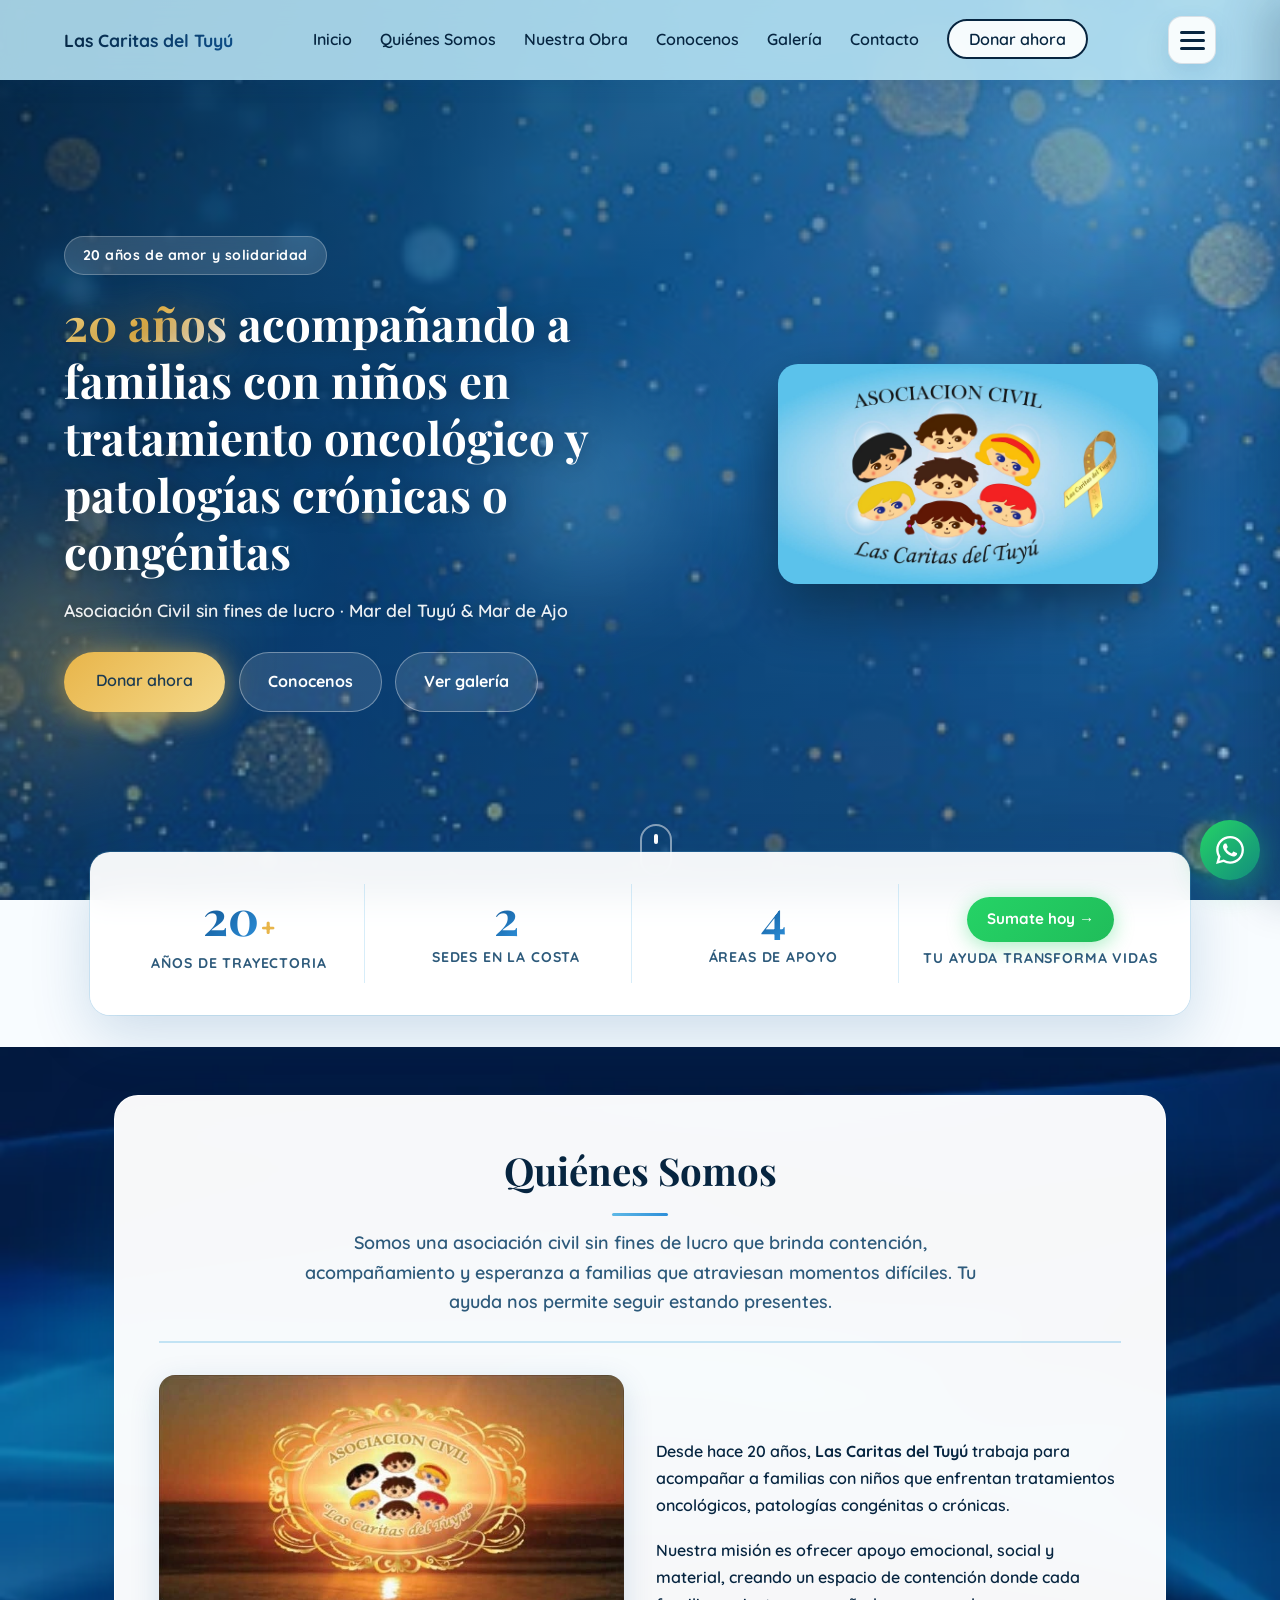
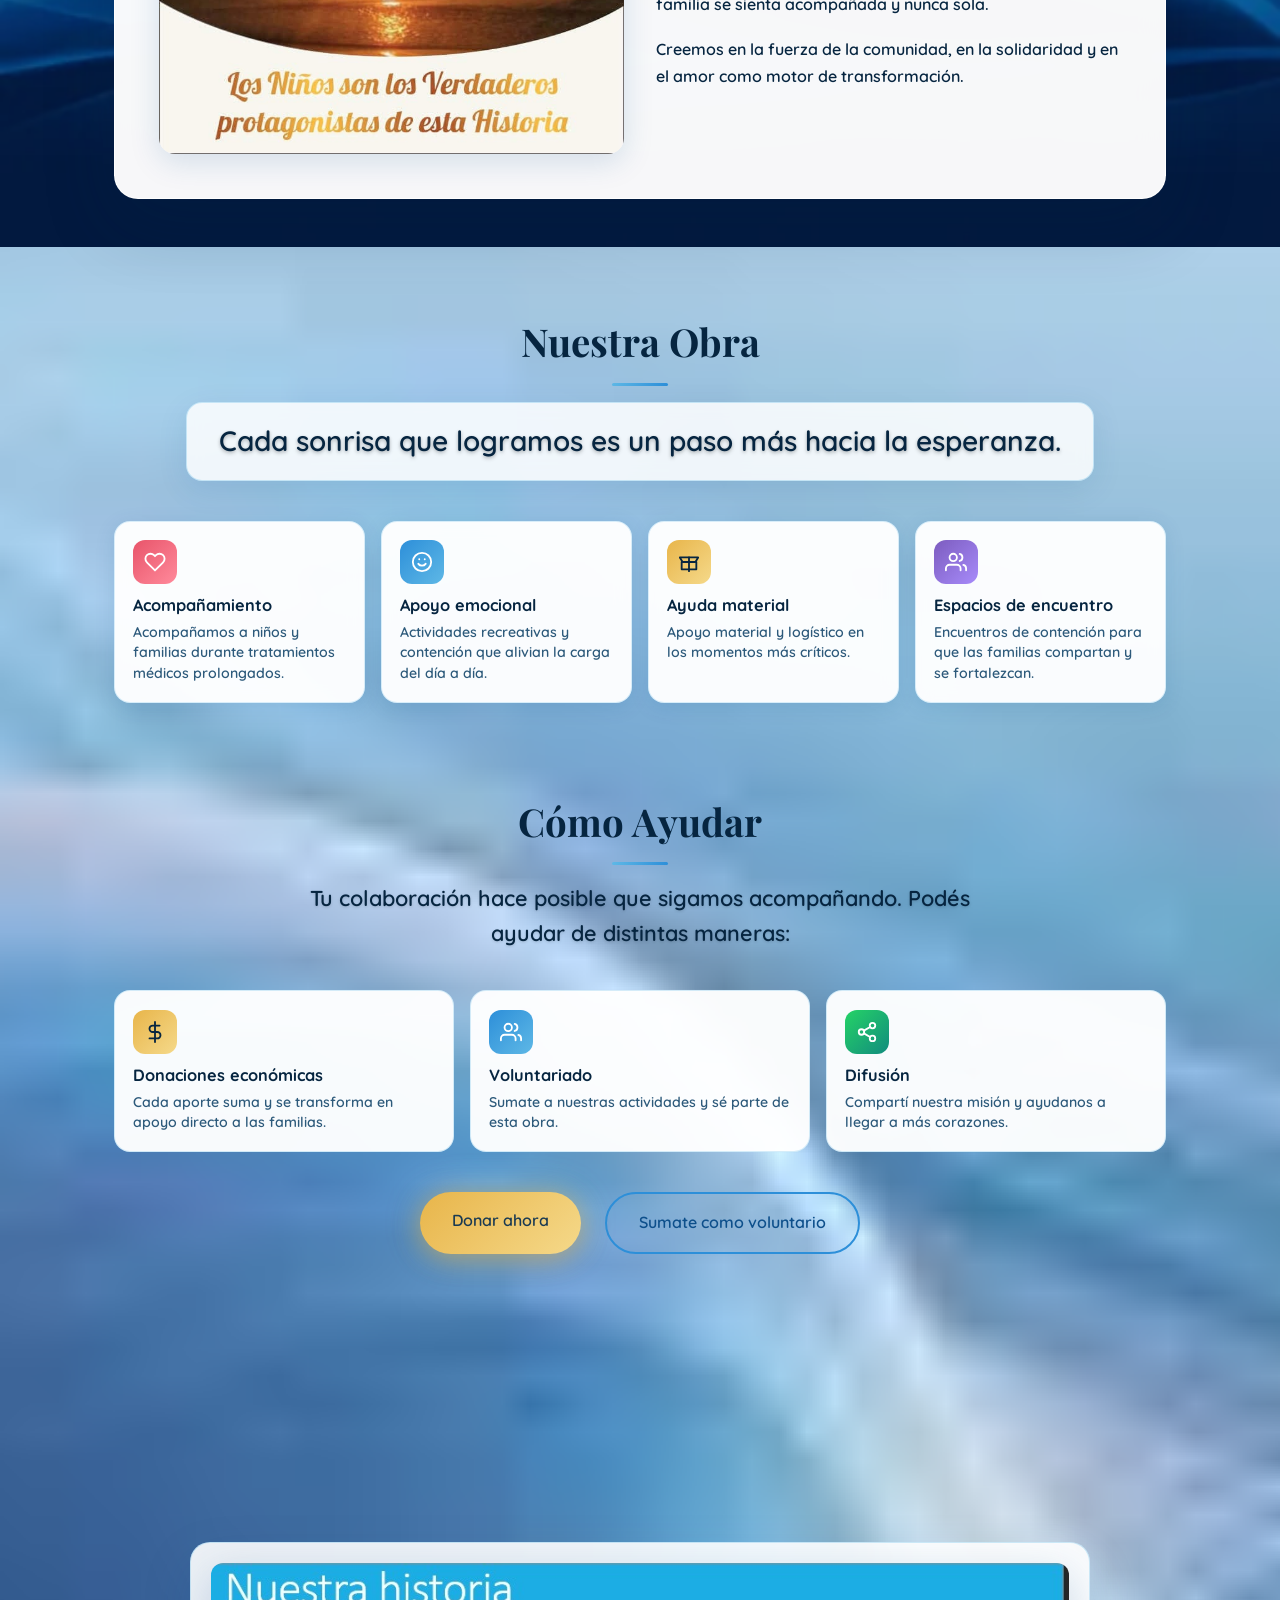
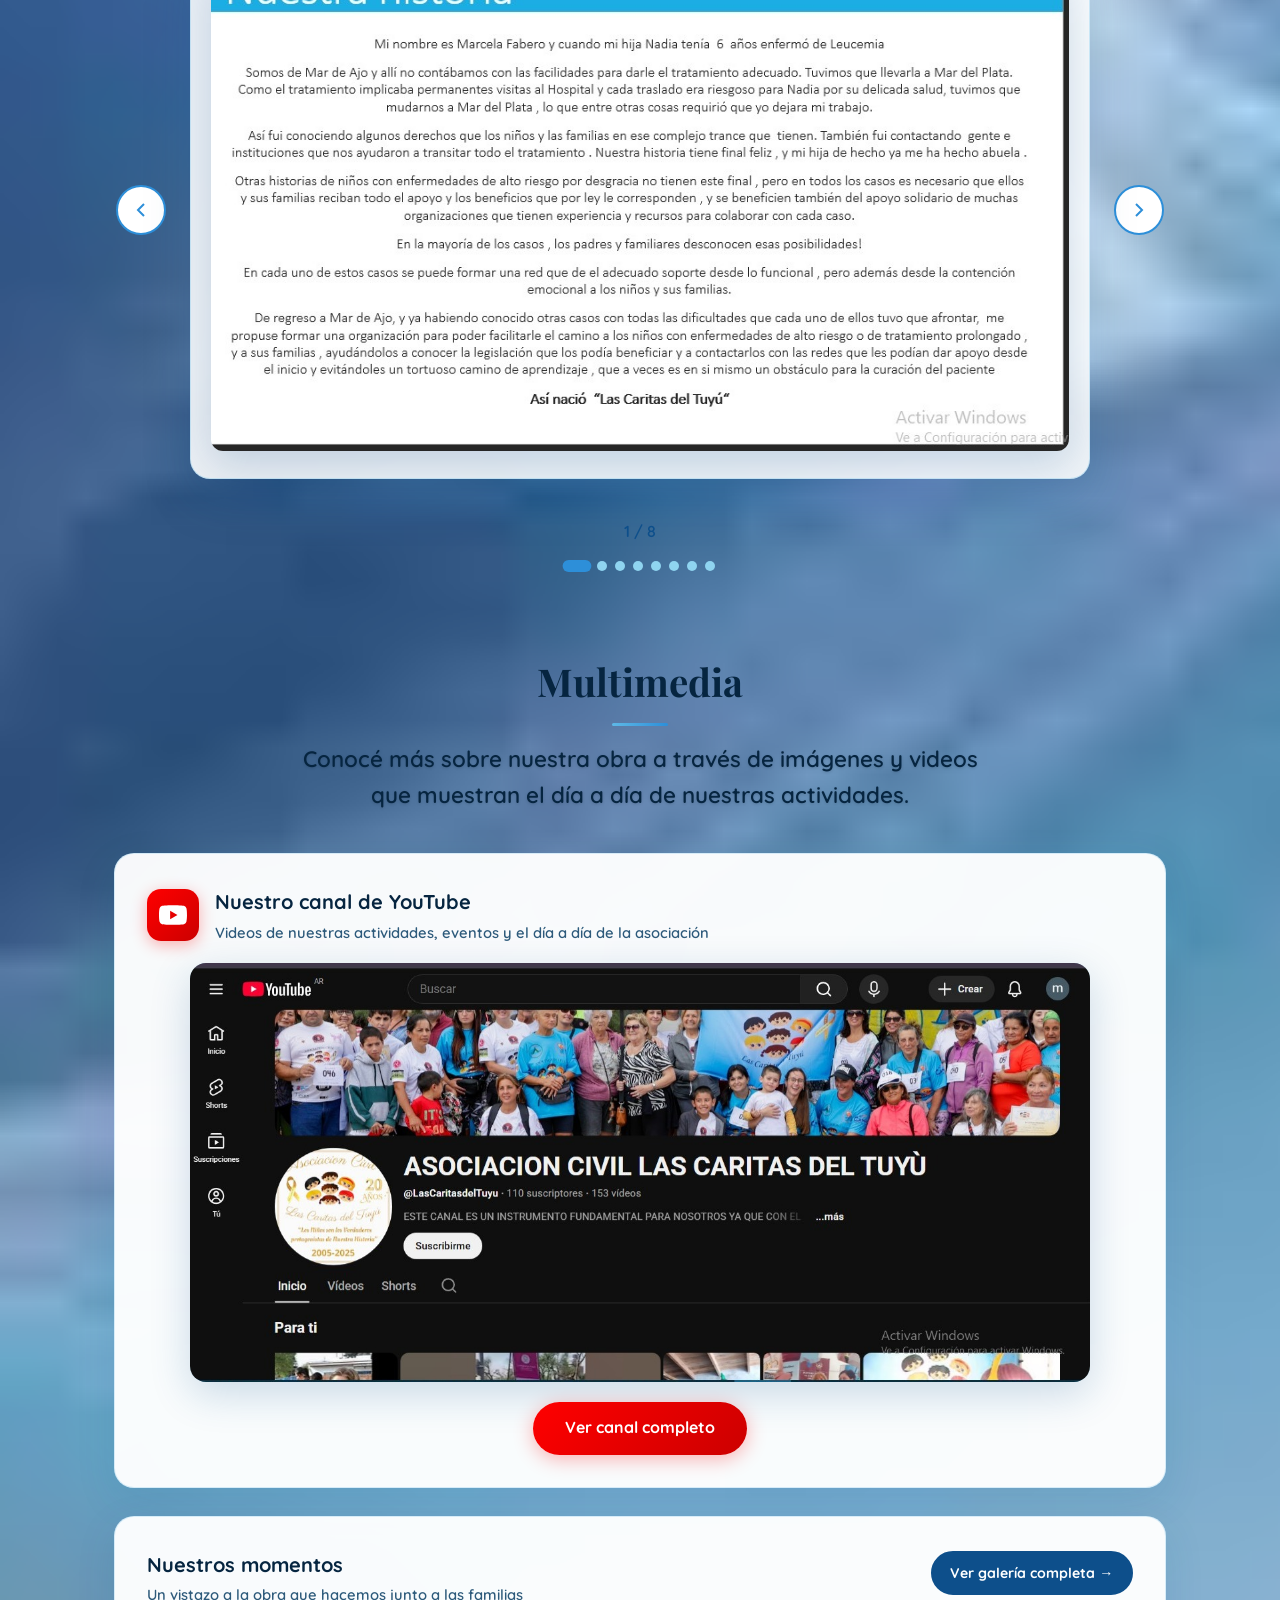
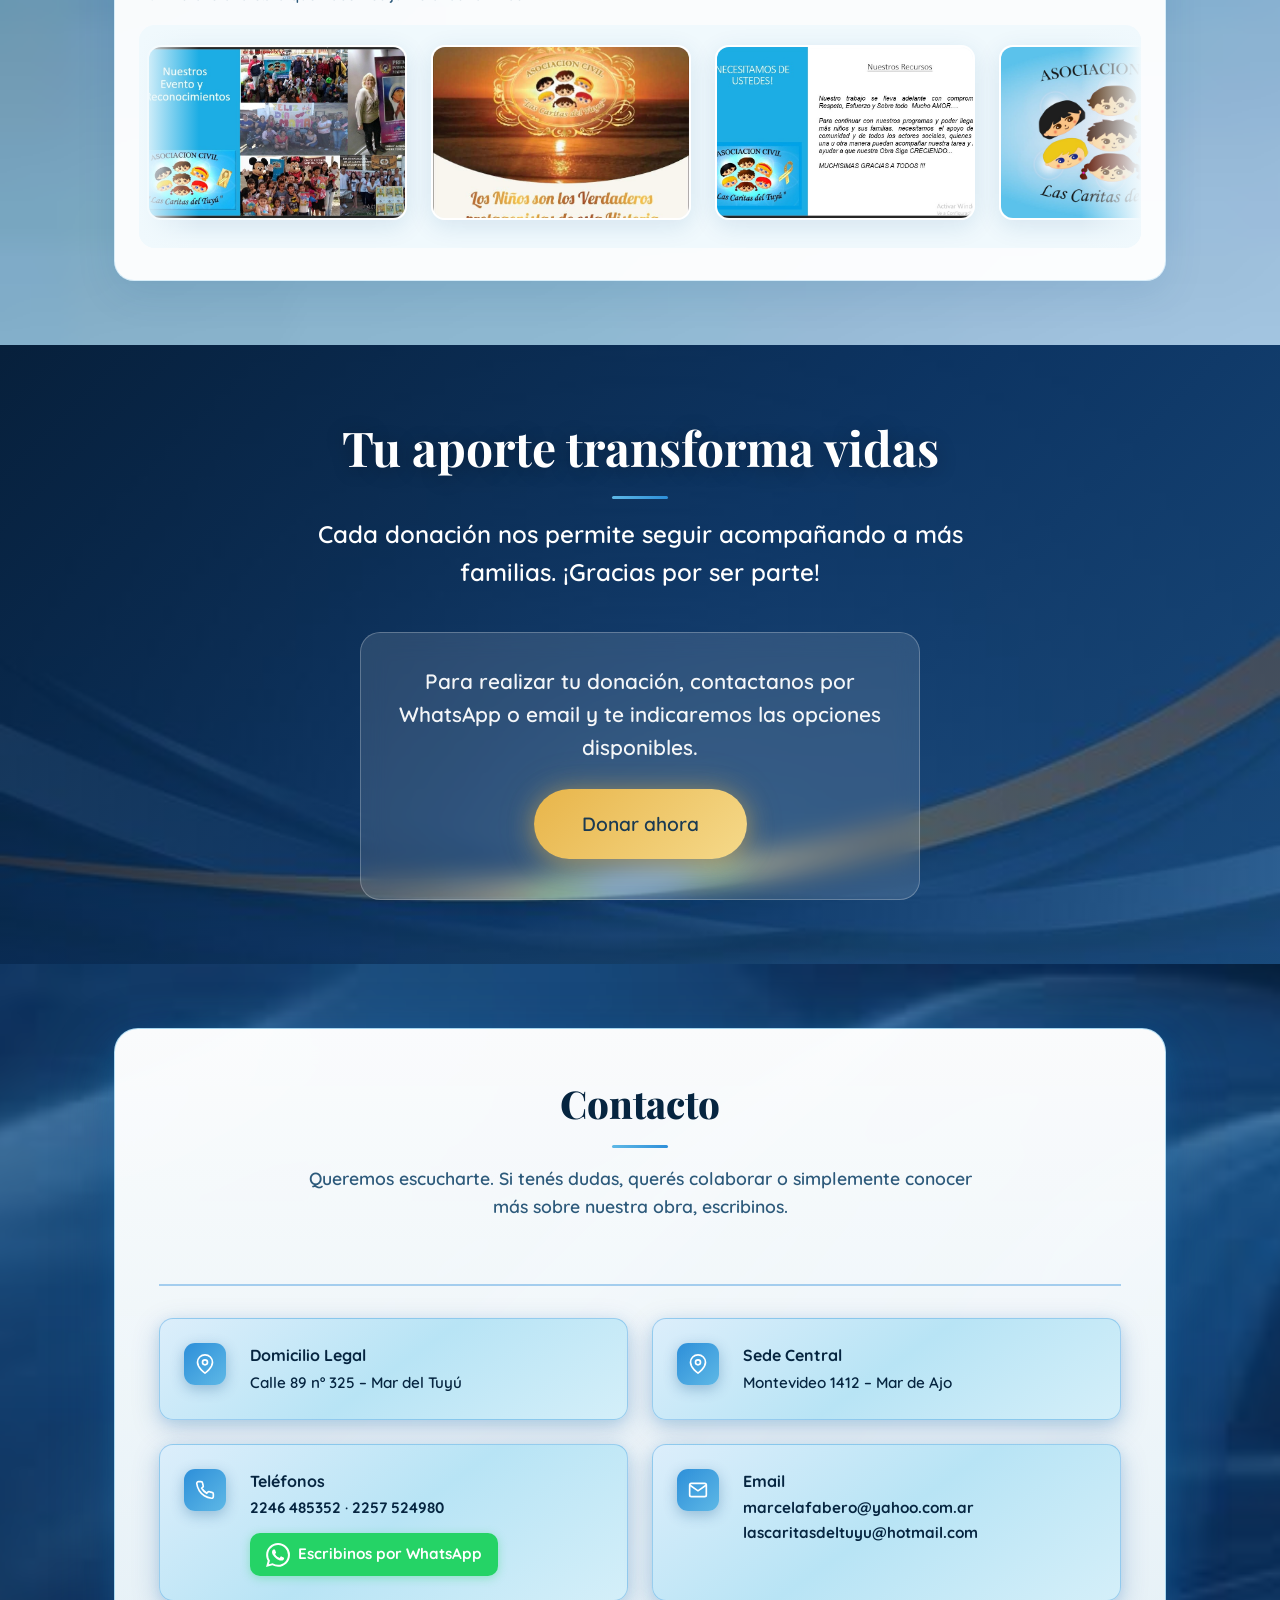
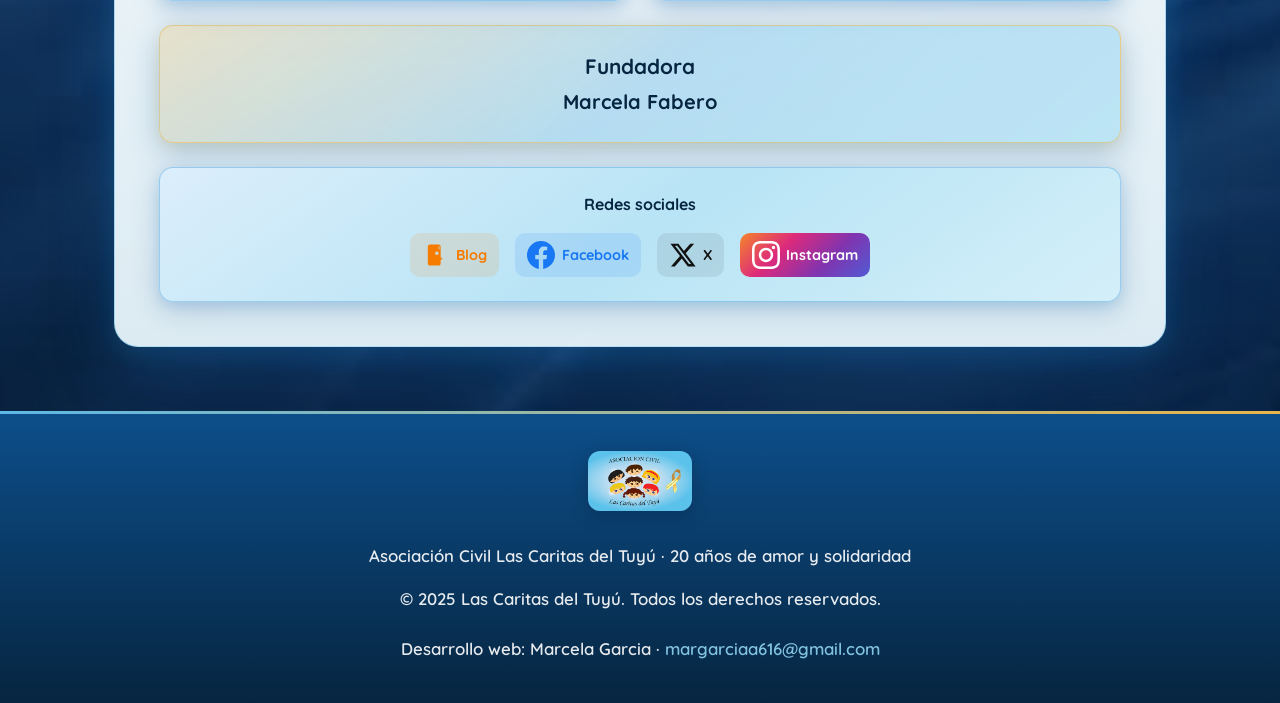
==== commit e69e82f8: "Mejorar diapositivas en móvil: swipe lateral sin flechas" ====
--- a/index.html
+++ b/index.html
@@ -293,6 +293,7 @@
       </div>
       
       <div class="book-indicators">
+        <p class="book-swipe-hint">Deslizá hacia los lados para cambiar de diapositiva</p>
         <span class="book-counter"><span id="current-page">1</span> / 8</span>
         <div class="book-dots"></div>
       </div>
--- a/css/styles.css
+++ b/css/styles.css
@@ -973,6 +973,16 @@
   gap: var(--espacio-sm);
 }
 
+.book-swipe-hint {
+  display: none;
+  text-align: center;
+  color: #2d5a7b;
+  font-size: 0.9rem;
+  font-weight: 600;
+  margin: 0;
+  opacity: 0.9;
+}
+
 .book-counter {
   font-weight: 600;
   color: var(--azul-oscuro);
@@ -1863,18 +1873,35 @@
 
   .book-viewer {
     flex-direction: column;
+    min-height: auto;
+    gap: 0.5rem;
+    margin: var(--espacio-md) 0;
   }
 
   .book-nav {
-    order: 2;
-  }
-
-  .book-prev {
-    order: 1;
-  }
-
-  .book-next {
-    order: 3;
+    display: none;
+  }
+
+  .book-container {
+    width: 100%;
+    touch-action: pan-y;
+    -webkit-user-select: none;
+    user-select: none;
+  }
+
+  .book-page img {
+    max-height: 58vh;
+  }
+
+  .book-swipe-hint {
+    display: block;
+    font-size: 0.85rem;
+    padding: 0 0.5rem;
+  }
+
+  .book-indicators {
+    gap: 0.65rem;
+    margin-top: 0.25rem;
   }
 
   .gallery-lightbox {
--- a/css/modern.css
+++ b/css/modern.css
@@ -840,6 +840,7 @@
 /* ---------- Contacto panel unificado ---------- */
 .contacto {
   position: relative;
+  overflow-x: hidden;
 }
 
 .contacto::before {
@@ -864,13 +865,13 @@
   box-shadow: 0 20px 60px rgba(13, 79, 139, 0.35),
               0 8px 24px rgba(45, 143, 217, 0.2);
   border: 1px solid rgba(94, 184, 230, 0.45);
-}
-
-.contacto-header {
-  text-align: center;
-  margin-bottom: 2rem;
-  padding-bottom: 1.5rem;
-  border-bottom: 2px solid rgba(45, 143, 217, 0.4);
+  max-width: 100%;
+  box-sizing: border-box;
+}
+
+.contacto-datos {
+  max-width: 100%;
+  width: 100%;
 }
 
 .contacto-item,
@@ -884,6 +885,20 @@
   transition: transform var(--dur-fast) var(--ease-out),
               box-shadow var(--dur-fast) var(--ease-out),
               border-color var(--dur-fast) var(--ease-out);
+  max-width: 100%;
+  min-width: 0;
+  box-sizing: border-box;
+}
+
+.contacto-item > div {
+  min-width: 0;
+  flex: 1;
+}
+
+.contacto-item p,
+.contacto-item a {
+  overflow-wrap: break-word;
+  word-break: break-word;
 }
 
 .contacto-item:hover,
@@ -899,6 +914,13 @@
   border-color: rgba(232, 181, 74, 0.5);
   box-shadow: 0 10px 32px rgba(13, 79, 139, 0.25),
               0 4px 14px rgba(232, 181, 74, 0.2);
+}
+
+.contacto-header {
+  text-align: center;
+  margin-bottom: 2rem;
+  padding-bottom: 1.5rem;
+  border-bottom: 2px solid rgba(45, 143, 217, 0.4);
 }
 
 .contacto .section-title {
@@ -1140,7 +1162,61 @@
   }
 
   .contacto-panel {
-    padding: 1.35rem 1.1rem;
+    padding: 1.15rem 0.85rem;
+    border-radius: 18px;
+    overflow: hidden;
+  }
+
+  .contacto-header {
+    margin-bottom: 1.25rem;
+    padding-bottom: 1rem;
+  }
+
+  .contacto-datos {
+    gap: 0.75rem;
+  }
+
+  .contacto-item,
+  .contacto-redes {
+    padding: 0.85rem;
+    gap: 0.75rem;
+    box-shadow: 0 4px 16px rgba(13, 79, 139, 0.18),
+                0 2px 8px rgba(45, 143, 217, 0.12);
+  }
+
+  .contacto-item:hover,
+  .contacto-redes:hover {
+    transform: none;
+    box-shadow: 0 6px 20px rgba(13, 79, 139, 0.22),
+                0 3px 10px rgba(45, 143, 217, 0.15);
+  }
+
+  .contacto-item p {
+    font-size: 0.88rem;
+  }
+
+  .contacto-telefonos .contacto-whatsapp {
+    font-size: 0.82rem;
+    padding: 0.5rem 0.7rem;
+    max-width: 100%;
+  }
+
+  .contacto-telefonos .contacto-whatsapp span {
+    line-height: 1.3;
+  }
+
+  .contacto-redes .redes-links {
+    gap: 0.45rem;
+  }
+
+  .contacto .redes-links a.redes-icon {
+    font-size: 0.78rem;
+    padding: 0.4rem 0.5rem;
+  }
+
+  .contacto .container {
+    padding-left: 0.65rem;
+    padding-right: 0.65rem;
   }
 
   .multimedia-panel {
